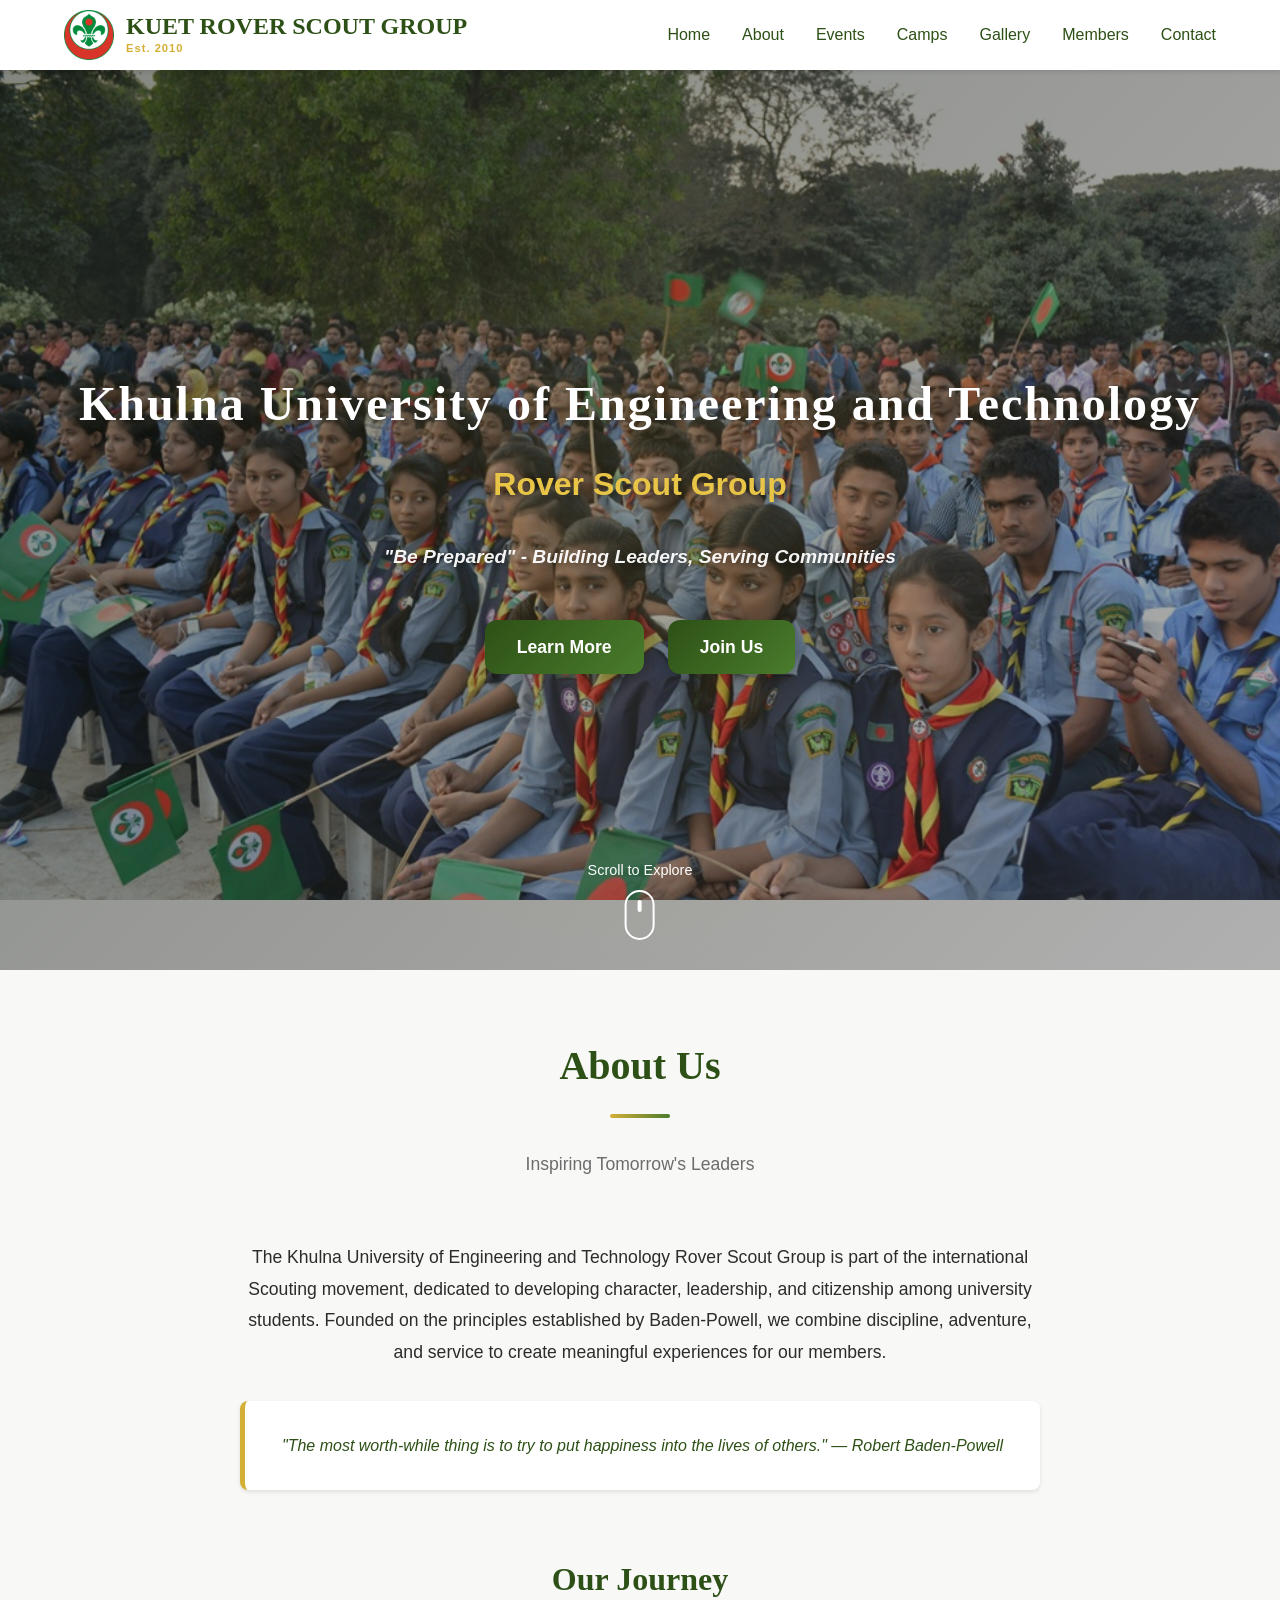
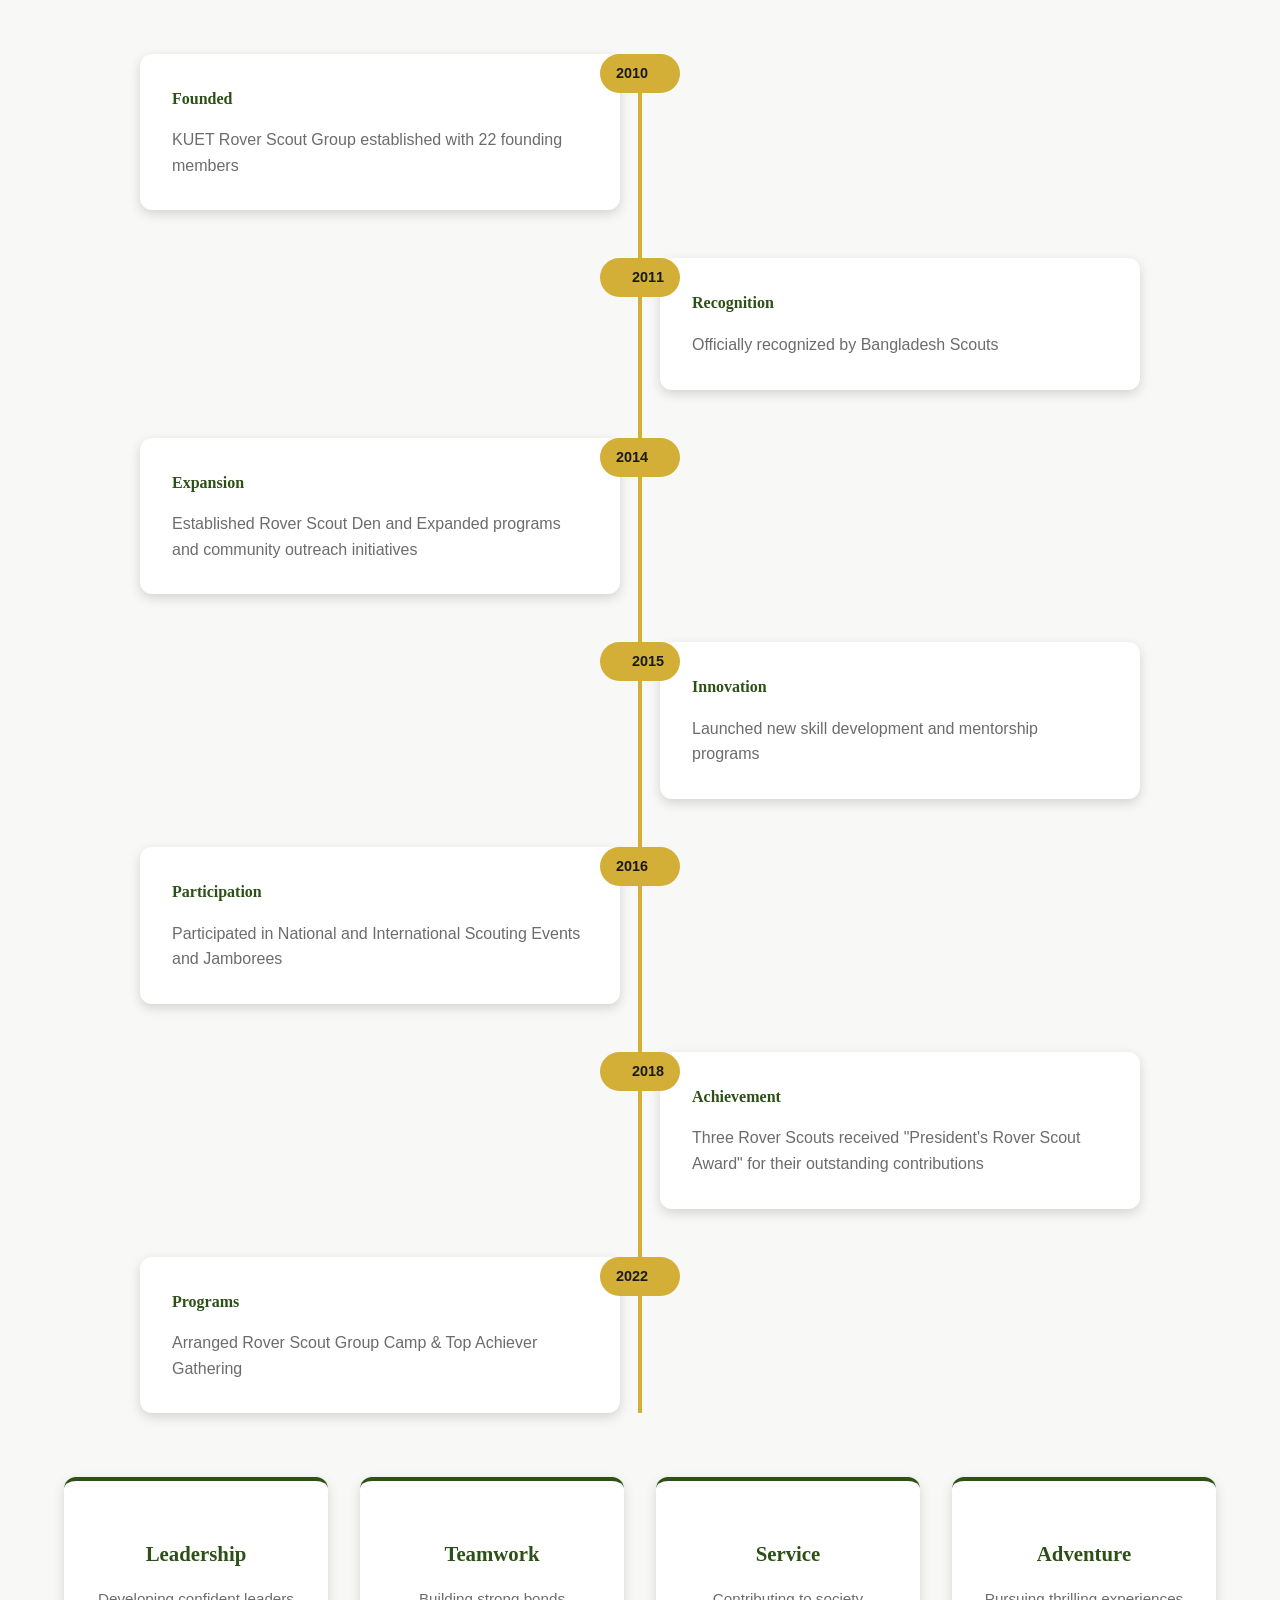
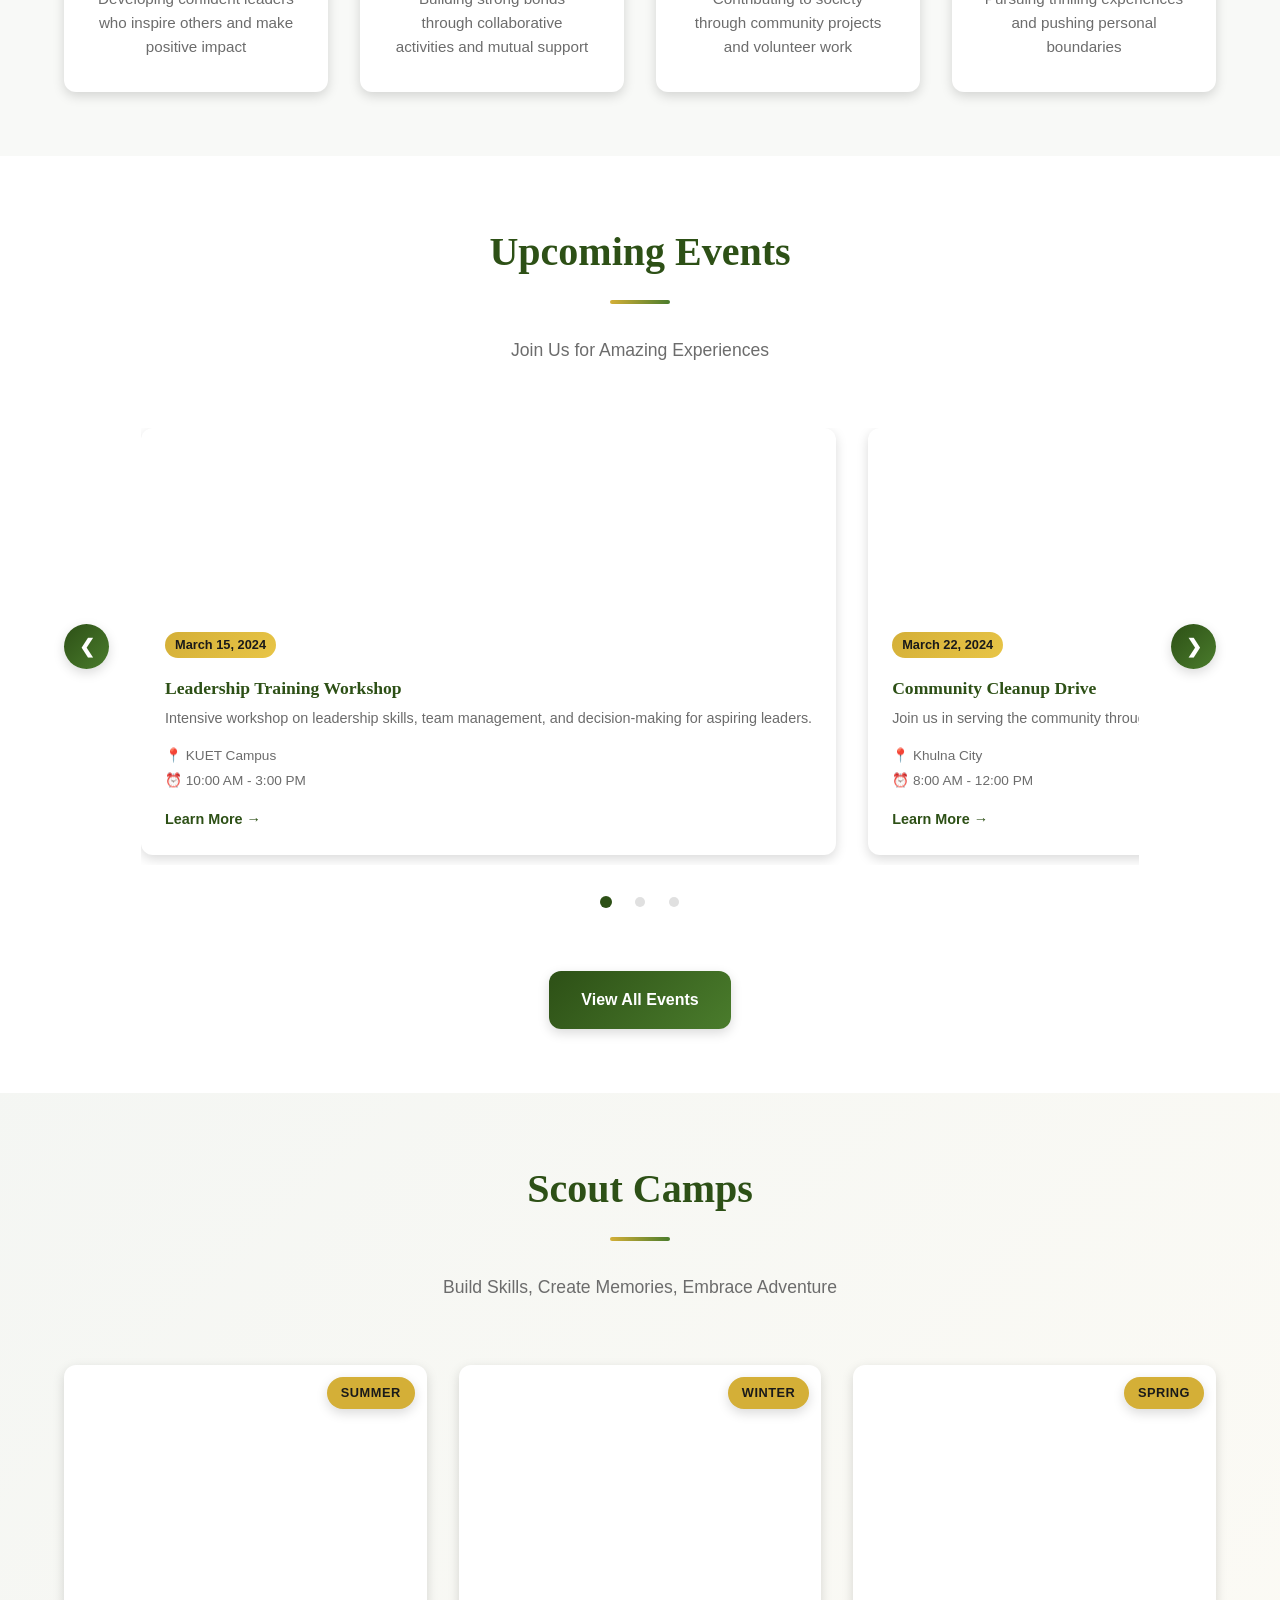
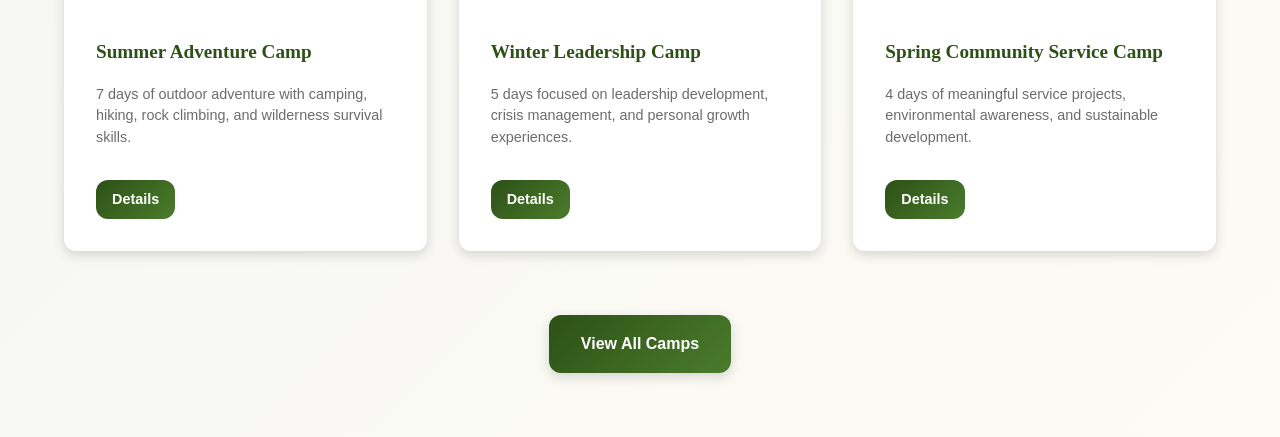
==== index.html @ 3c678eab "Camps section added" ====
<!DOCTYPE html>
<html lang="en">
<head>
    <meta charset="UTF-8">
    <meta name="viewport" content="width=device-width, initial-scale=1.0">
    <meta name="description" content="KUET Rover Scout Group - Khulna University of Engineering and Technology Scout Group. Inspiring youth through scouting values and community service.">
    <meta name="theme-color" content="#2d5016">
    <title>KUET Rover Scout Group - Be Prepared</title>
    <link rel="stylesheet" href="style.css">
</head>
<body>
    <!-- ===== NAVIGATION BAR (Sticky) ===== -->
    <nav class="navbar" id="navbar">
        <div class="nav-container">
            <div class="nav-logo">
                <img src="Bangladesh_Scouts_Logo.png" alt="Bangladesh Scouts logo" class="logo-image">
                <div class="logo-text-group">
                    <a href="#home" class="logo-text">KUET ROVER SCOUT GROUP</a>
                    <span class="logo-subtitle">Est. 2010</span>
                </div>
            </div>
            <ul class="nav-menu" id="navMenu">
                <li class="nav-item"><a href="#home" class="nav-link">Home</a></li>
                <li class="nav-item"><a href="#about" class="nav-link">About</a></li>
                <li class="nav-item"><a href="#events" class="nav-link">Events</a></li>
                <li class="nav-item"><a href="#camps" class="nav-link">Camps</a></li>
                <li class="nav-item"><a href="#gallery" class="nav-link">Gallery</a></li>
                <li class="nav-item"><a href="#members" class="nav-link">Members</a></li>
                <li class="nav-item"><a href="#contact" class="nav-link">Contact</a></li>
            </ul>
            <button class="hamburger" id="hamburger" type="button" aria-label="Toggle navigation menu" aria-controls="navMenu" aria-expanded="false">
                <span></span>
                <span></span>
                <span></span>
            </button>
        </div>
    </nav>

    <!-- ===== HERO SECTION ===== -->
    <section class="hero" id="home">
        <div class="hero-overlay"></div>
        <div class="hero-content">
            <h1 class="hero-title">Khulna University of Engineering and Technology</h1>
            <p class="hero-subtitle">Rover Scout Group</p>
            <p class="hero-tagline">"Be Prepared" - Building Leaders, Serving Communities</p>
            <div class="hero-buttons">
                <a href="#about" class="btn btn-primary">Learn More</a>
                <a href="#contact" class="btn btn-primary">Join Us</a>
            </div>
        </div>
        <div class="hero-scroll-indicator">
            <span class="scroll-text">Scroll to Explore</span>
            <div class="scroll-arrow"></div>
        </div>
    </section>

    <!-- ===== ABOUT SECTION ===== -->
    <section class="about" id="about">
        <div class="container">
            <div class="section-header">
                <h2>About Us</h2>
                <p class="section-subtitle">Inspiring Tomorrow's Leaders</p>
            </div>

            <div class="about-intro">
                <p class="about-text">
                    The Khulna University of Engineering and Technology Rover Scout Group is part of the international Scouting movement, dedicated to developing character, leadership, and citizenship among university students. Founded on the principles established by Baden-Powell, we combine discipline, adventure, and service to create meaningful experiences for our members.
                </p>
                <p class="about-quote">
                    <em>"The most worth-while thing is to try to put happiness into the lives of others." — Robert Baden-Powell</em>
                </p>
            </div>

            <!-- Timeline Section -->
            <div class="timeline">
                <h3 class="timeline-title">Our Journey</h3>
                <div class="timeline-container">
                    <div class="timeline-item">
                        <div class="timeline-date">2010</div>
                        <div class="timeline-content">
                            <h4>Founded</h4>
                            <p>KUET Rover Scout Group established with 22 founding members</p>
                        </div>
                    </div>
                    <div class="timeline-item">
                        <div class="timeline-date">2011</div>
                        <div class="timeline-content">
                            <h4>Recognition</h4>
                            <p>Officially recognized by Bangladesh Scouts</p>
                        </div>
                    </div>
                    <div class="timeline-item">
                        <div class="timeline-date">2014</div>
                        <div class="timeline-content">
                            <h4>Expansion</h4>
                            <p>Established Rover Scout Den and Expanded programs and community outreach initiatives</p>
                        </div>
                    </div>
                    <div class="timeline-item">
                        <div class="timeline-date">2015</div>
                        <div class="timeline-content">
                            <h4>Innovation</h4>
                            <p>Launched new skill development and mentorship programs</p>
                        </div>
                    </div>
                    <div class="timeline-item">
                        <div class="timeline-date">2016</div>
                        <div class="timeline-content">
                            <h4>Participation</h4>
                            <p>Participated in National and International Scouting Events and Jamborees</p>
                        </div>
                    </div>
                    <div class="timeline-item">
                        <div class="timeline-date">2018</div>
                        <div class="timeline-content">
                            <h4>Achievement</h4>
                            <p>Three Rover Scouts received "President's Rover Scout Award" for their outstanding contributions</p>
                        </div>
                    </div>
                    <div class="timeline-item">
                        <div class="timeline-date">2022</div>
                        <div class="timeline-content">
                            <h4>Programs</h4>
                            <p>Arranged Rover Scout Group Camp & Top Achiever Gathering</p>
                        </div>
                    </div>
                </div>
            </div>

            <!-- Values Section -->
            <div class="values-grid">
                <div class="value-card">
                    <div class="value-icon"></div>
                    <h4>Leadership</h4>
                    <p>Developing confident leaders who inspire others and make positive impact</p>
                </div>
                <div class="value-card">
                    <div class="value-icon"></div>
                    <h4>Teamwork</h4>
                    <p>Building strong bonds through collaborative activities and mutual support</p>
                </div>
                <div class="value-card">
                    <div class="value-icon"></div>
                    <h4>Service</h4>
                    <p>Contributing to society through community projects and volunteer work</p>
                </div>
                <div class="value-card">
                    <div class="value-icon"></div>
                    <h4>Adventure</h4>
                    <p>Pursuing thrilling experiences and pushing personal boundaries</p>
                </div>
            </div>
        </div>
    </section>

    <!-- ===== EVENTS SECTION ===== -->
    <section class="events" id="events">
        <div class="container">
            <div class="section-header">
                <h2>Upcoming Events</h2>
                <p class="section-subtitle">Join Us for Amazing Experiences</p>
            </div>

            <div class="carousel-container">
                <button class="carousel-btn carousel-prev" id="eventPrev" type="button" aria-label="Previous event">❮</button>
                
                <div class="events-grid" id="eventsCarousel">
                    <!-- Event Card 1 -->
                    <article class="event-card">
                        <div class="event-image" style="background-image: url('Event 1.jpg');"></div>
                        <div class="event-content">
                            <span class="event-date">March 15, 2024</span>
                            <h3>Leadership Training Workshop</h3>
                            <p>Intensive workshop on leadership skills, team management, and decision-making for aspiring leaders.</p>
                            <div class="event-meta">
                                <span class="event-location">📍 KUET Campus</span>
                                <span class="event-time">⏰ 10:00 AM - 3:00 PM</span>
                            </div>
                            <a href="#" class="event-link">Learn More →</a>
                        </div>
                    </article>

                    <!-- Event Card 2 -->
                    <article class="event-card">
                        <div class="event-image" style="background-image: url('Event 2.jpg');"></div>
                        <div class="event-content">
                            <span class="event-date">March 22, 2024</span>
                            <h3>Community Cleanup Drive</h3>
                            <p>Join us in serving the community through environmental cleanliness and social awareness programs.</p>
                            <div class="event-meta">
                                <span class="event-location">📍 Khulna City</span>
                                <span class="event-time">⏰ 8:00 AM - 12:00 PM</span>
                            </div>
                            <a href="#" class="event-link">Learn More →</a>
                        </div>
                    </article>

                    <!-- Event Card 3 -->
                    <article class="event-card">
                        <div class="event-image" style="background-image: url('Event demo image.png');"></div>
                        <div class="event-content">
                            <span class="event-date">April 5, 2024</span>
                            <h3>Skill Development Seminar</h3>
                            <p>Learn essential survival skills, first aid, and outdoor techniques with expert instructors.</p>
                            <div class="event-meta">
                                <span class="event-location">📍 KUET Campus</span>
                                <span class="event-time">⏰ 2:00 PM - 5:00 PM</span>
                            </div>
                            <a href="#" class="event-link">Learn More →</a>
                        </div>
                    </article>

                </div>
                
                <button class="carousel-btn carousel-next" id="eventNext" type="button" aria-label="Next event">❯</button>
            </div>
            
            <!-- Carousel Indicators -->
            <div class="carousel-indicators" id="eventIndicators">
                <span class="indicator active" data-slide="0"></span>
                <span class="indicator" data-slide="1"></span>
                <span class="indicator" data-slide="2"></span>
            </div>

            <div class="section-cta">
                <a href="#contact" class="btn btn-primary">View All Events</a>
            </div>
        </div>
    </section>

    <!-- ===== CAMPS SECTION ===== -->
    <section class="camps" id="camps">
        <div class="container">
            <div class="section-header">
                <h2>Scout Camps</h2>
                <p class="section-subtitle">Build Skills, Create Memories, Embrace Adventure</p>
            </div>

            <div class="camps-grid">
                <!-- Camp Card 1 -->
                <div class="camp-card">
                    <div class="camp-image" style="background-image: url('Camp 1.jpg');"></div>
                    <div class="camp-badge">Summer</div>
                    <div class="camp-content">
                        <h3>Summer Adventure Camp</h3>
                        <p>7 days of outdoor adventure with camping, hiking, rock climbing, and wilderness survival skills.</p>
                        <a href="#contact" class="btn btn-small">Details</a>
                    </div>
                </div>

                <!-- Camp Card 2 -->
                <div class="camp-card">
                    <div class="camp-image" style="background-image: url('Camp 2.jpg');"></div>
                    <div class="camp-badge">Winter</div>
                    <div class="camp-content">
                        <h3>Winter Leadership Camp</h3>
                        <p>5 days focused on leadership development, crisis management, and personal growth experiences.</p>
                        <a href="#contact" class="btn btn-small">Details</a>
                    </div>
                </div>

                <!-- Camp Card 3 -->
                <div class="camp-card">
                    <div class="camp-image" style="background-image: url('Camp 3.jpg');"></div>
                    <div class="camp-badge">Spring</div>
                    <div class="camp-content">
                        <h3>Spring Community Service Camp</h3>
                        <p>4 days of meaningful service projects, environmental awareness, and sustainable development.</p>
                        <a href="#contact" class="btn btn-small">Details</a>
                    </div>
                </div>
            </div>

            <div class="section-cta">
                <a href="#contact" class="btn btn-primary">View All Camps</a>
            </div>
        </div>
    </section>

</body>
</html>
---- style.css ----
/* ===== CSS VARIABLES & ROOT STYLES ===== */
:root {
    /* Scout-inspired Color Palette */
    --primary-color: #2d5016;
    --primary-dark: #1a2f0c;
    --primary-light: #4a7c2c;
    --accent-color: #d4af37;
    --accent-light: #e8c547;
    --dark-bg: #1a1a1a;
    --light-bg: #f8f9f7;
    --white: #ffffff;
    --text-dark: #2c2c2c;
    --text-light: #6c6c6c;
    --border-color: #e0e0e0;
    --success-color: #4caf50;
    --warning-color: #ff9800;
    --error-color: #f44336;

    /* Typography */
    --font-primary: 'Segoe UI', Tahoma, Geneva, Verdana, sans-serif;
    --font-heading: 'Georgia', 'Times New Roman', serif;
    --font-size-base: 16px;
    --line-height: 1.6;

    /* Spacing */
    --spacing-xs: 0.5rem;
    --spacing-sm: 1rem;
    --spacing-md: 1.5rem;
    --spacing-lg: 2rem;
    --spacing-xl: 3rem;
    --spacing-2xl: 4rem;

    /* Shadows */
    --shadow-sm: 0 2px 4px rgba(0, 0, 0, 0.1);
    --shadow-md: 0 4px 12px rgba(0, 0, 0, 0.15);
    --shadow-lg: 0 8px 24px rgba(0, 0, 0, 0.2);
    --shadow-xl: 0 12px 40px rgba(0, 0, 0, 0.25);

    /* Border Radius */
    --radius-sm: 4px;
    --radius-md: 8px;
    --radius-lg: 12px;
    --radius-xl: 16px;

    /* Transitions */
    --transition-fast: 0.15s ease;
    --transition-base: 0.3s ease;
    --transition-slow: 0.5s ease;
}

/* ===== GLOBAL STYLES ===== */
* {
    margin: 0;
    padding: 0;
    box-sizing: border-box;
}

html {
    scroll-behavior: smooth;
    scroll-padding-top: 90px;
}

body {
    font-family: var(--font-primary);
    font-size: var(--font-size-base);
    line-height: var(--line-height);
    color: var(--text-dark);
    background-color: var(--white);
    overflow-x: hidden;
}

/* ===== CONTAINER & UTILITIES ===== */
.container {
    max-width: 1200px;
    margin: 0 auto;
    padding: 0 var(--spacing-md);
}

section[id] {
    scroll-margin-top: 90px;
}

.section-header {
    text-align: center;
    margin-bottom: var(--spacing-2xl);
}

.section-header h2 {
    font-family: var(--font-heading);
    font-size: 2.5rem;
    color: var(--primary-color);
    margin-bottom: var(--spacing-sm);
    position: relative;
    display: inline-block;
}

.section-header h2::after {
    content: '';
    display: block;
    width: 60px;
    height: 4px;
    background: linear-gradient(90deg, var(--accent-color), var(--primary-light));
    margin: var(--spacing-sm) auto 0;
    border-radius: 2px;
}

.section-subtitle {
    font-size: 1.1rem;
    color: var(--text-light);
    margin-top: var(--spacing-sm);
}

/* ===== BUTTONS ===== */
.btn {
    display: inline-block;
    padding: var(--spacing-sm) var(--spacing-lg);
    font-size: 1rem;
    font-weight: 600;
    border: none;
    border-radius: var(--radius-lg);
    cursor: pointer;
    transition: all var(--transition-base);
    text-decoration: none;
    text-align: center;
    white-space: nowrap;
    user-select: none;
}

.btn-primary {
    background: linear-gradient(135deg, var(--primary-color), var(--primary-light));
    color: var(--white);
    box-shadow: var(--shadow-md);
}

.btn-primary:hover {
    background: linear-gradient(135deg, var(--primary-dark), var(--primary-color));
    transform: translateY(-2px);
    box-shadow: var(--shadow-lg);
}

.btn-primary:active {
    transform: translateY(0);
}

.btn-secondary {
    border: 2px solid var(--primary-color);
    color: var(--primary-color);
    background: transparent;
}

.btn-secondary:hover {
    background: var(--primary-color);
    color: var(--white);
    transform: translateY(-2px);
}

.btn-small {
    padding: 0.5rem 1rem;
    font-size: 0.9rem;
}

.btn-block {
    width: 100%;
    display: block;
}

.section-cta {
    text-align: center;
    margin-top: var(--spacing-2xl);
}

/* ===== NAVIGATION BAR ===== */
.navbar {
    position: sticky;
    top: 0;
    width: 100%;
    background: var(--white);
    box-shadow: var(--shadow-sm);
    z-index: 100;
    transition: all var(--transition-base);
}

.navbar.scrolled {
    background: linear-gradient(135deg, var(--primary-color), var(--primary-light));
    box-shadow: var(--shadow-lg);
}

.navbar.scrolled .nav-logo .logo-text {
    color: var(--white);
}

.navbar.scrolled .nav-logo .logo-subtitle {
    color: var(--accent-color);
}

.navbar.scrolled .nav-link {
    color: var(--white);
}

.navbar.scrolled .nav-link:hover,
.navbar.scrolled .nav-link.active {
    color: var(--accent-color);
}

.nav-container {
    max-width: 1200px;
    margin: 0 auto;
    padding: 0 var(--spacing-md);
    display: flex;
    justify-content: space-between;
    align-items: center;
    height: 70px;
    position: relative;
}

.nav-logo {
    display: flex;
    flex-direction: row;
    align-items: center;
    gap: 12px;
    text-decoration: none;
    font-weight: 700;
    cursor: pointer;
}

.logo-image {
    height: 50px;
    width: auto;
    object-fit: contain;
    transition: transform var(--transition-base);
}

.nav-logo:hover .logo-image {
    transform: scale(1.05);
}

.logo-text-group {
    display: flex;
    flex-direction: column;
}

.logo-text {
    font-family: var(--font-heading);
    font-size: 1.5rem;
    color: var(--primary-color);
    transition: color var(--transition-base);
    text-decoration: none;
    line-height: 1.2;
}

.logo-subtitle {
    font-size: 0.7rem;
    color: var(--accent-color);
    letter-spacing: 1px;
    transition: color var(--transition-base);
}

.nav-menu {
    display: flex;
    list-style: none;
    gap: var(--spacing-lg);
}

.nav-link {
    color: var(--primary-color);
    text-decoration: none;
    font-weight: 500;
    transition: all var(--transition-base);
    position: relative;
}

.nav-link::after {
    content: '';
    position: absolute;
    bottom: -5px;
    left: 0;
    width: 0;
    height: 3px;
    background: linear-gradient(90deg, var(--accent-color), var(--primary-light));
    transition: width var(--transition-base);
}

.nav-link:hover::after,
.nav-link.active::after {
    width: 100%;
}

.hamburger {
    display: none;
    flex-direction: column;
    cursor: pointer;
    background: transparent;
    border: none;
    padding: 0;
}

.hamburger span {
    width: 25px;
    height: 3px;
    background: var(--primary-color);
    margin: 4px 0;
    border-radius: 2px;
    transition: all var(--transition-base);
}

/* ===== HERO SECTION ===== */
.hero {
    position: relative;
    width: 100%;
    height: 100vh;
    display: flex;
    align-items: center;
    justify-content: center;
    overflow: hidden;
    background-image: url('Hero_Section_Background.jpg');
    background-size: cover;
    background-position: center;
    background-attachment: fixed;
    background-repeat: no-repeat;
}

.hero::before {
    content: '';
    position: absolute;
    top: 0;
    left: 0;
    width: 100%;
    height: 100%;
    background: linear-gradient(135deg, rgba(9, 15, 4, 0.5), rgba(59, 58, 58, 0.4));
    pointer-events: none;
    z-index: 1;
}

.hero-overlay {
    position: absolute;
    top: 0;
    left: 0;
    width: 100%;
    height: 100%;
    background: radial-gradient(circle at 50% 50%, rgba(212, 175, 55, 0.1) 0%, transparent 60%);
    z-index: 1;
}

.hero-content {
    position: relative;
    z-index: 2;
    text-align: center;
    color: var(--white);
    animation: fadeInUp 1s ease;
}

@keyframes fadeInUp {
    from {
        opacity: 0;
        transform: translateY(30px);
    }
    to {
        opacity: 1;
        transform: translateY(0);
    }
}

.hero-title {
    font-family: var(--font-heading);
    font-size: 3rem;
    font-weight: 700;
    margin-bottom: var(--spacing-sm);
    text-shadow: 3px 3px 12px rgba(0, 0, 0, 0.5), 0 0 20px rgba(212, 175, 55, 0.2);
    letter-spacing: 2px;
    color: var(--white);
}

.hero-subtitle {
    font-size: 2rem;
    margin-bottom: var(--spacing-lg);
    color:var(--accent-light);
    text-shadow: 2px 2px 8px rgba(0, 0, 0, 0.4);
    font-weight: 650;
}

.hero-tagline {
    font-size: 1.2rem;
    margin-bottom: var(--spacing-xl);
    font-weight: 600;
    opacity: 0.95;
    font-style: italic;
    text-shadow: 2px 2px 6px rgba(0, 0, 0, 0.4);
    color: var(--white);
}

.hero-buttons {
    display: flex;
    gap: var(--spacing-md);
    justify-content: center;
    flex-wrap: wrap;
}

.hero-buttons .btn {
    padding: 0.8rem 2rem;
    font-size: 1.1rem;
}

.hero-scroll-indicator {
    position: absolute;
    bottom: 30px;
    left: 50%;
    transform: translateX(-50%);
    text-align: center;
    z-index: 2;
}

.scroll-text {
    display: block;
    color: var(--white);
    font-size: 0.9rem;
    margin-bottom: 8px;
}

.scroll-arrow {
    width: 30px;
    height: 50px;
    border: 2px solid var(--white);
    border-radius: 15px;
    position: relative;
    margin: 0 auto;
}

.scroll-arrow::after {
    content: '';
    position: absolute;
    top: 8px;
    left: 50%;
    transform: translateX(-50%);
    width: 4px;
    height: 12px;
    background: var(--white);
    border-radius: 2px;
    animation: scrollBounce 1.5s infinite;
}

@keyframes scrollBounce {
    0%, 100% { transform: translateX(-50%) translateY(0); }
    50% { transform: translateX(-50%) translateY(10px); }
}

/* ===== ABOUT SECTION ===== */
.about {
    padding: var(--spacing-2xl) 0;
    background: var(--light-bg);
}

.about-intro {
    max-width: 800px;
    margin: 0 auto var(--spacing-2xl);
    text-align: center;
}

.about-text {
    font-size: 1.1rem;
    color: var(--text-dark);
    margin-bottom: var(--spacing-lg);
    line-height: 1.8;
}

.about-quote {
    background: white;
    padding: var(--spacing-lg);
    border-left: 5px solid var(--accent-color);
    border-radius: var(--radius-md);
    font-style: italic;
    color: var(--primary-color);
    box-shadow: var(--shadow-sm);
}

/* ===== TIMELINE ===== */
.timeline {
    margin: var(--spacing-2xl) 0;
}

.timeline-title {
    text-align: center;
    font-family: var(--font-heading);
    font-size: 2rem;
    color: var(--primary-color);
    margin-bottom: var(--spacing-xl);
}

.timeline-container {
    position: relative;
    max-width: 1000px;
    margin: 0 auto;
}

.timeline-container::before {
    content: '';
    position: absolute;
    left: 50%;
    transform: translateX(-50%);
    width: 4px;
    height: 100%;
    background: var(--accent-color);
}

.timeline-item {
    margin-bottom: var(--spacing-xl);
    position: relative;
}

.timeline-item:nth-child(odd) {
    padding-right: 52%;
}

.timeline-item:nth-child(even) {
    padding-left: 52%;
}

.timeline-item:nth-child(odd) .timeline-date {
    text-align: right;
    padding-right: var(--spacing-lg);
}

.timeline-item:nth-child(even) .timeline-date {
    text-align: left;
    padding-left: var(--spacing-lg);
}

.timeline-date {
    position: absolute;
    left: 50%;
    transform: translateX(-50%);
    background: var(--accent-color);
    color: var(--dark-bg);
    padding: 8px 16px;
    border-radius: 20px;
    font-weight: 700;
    z-index: 2;
    font-size: 0.9rem;
    width: auto;
    white-space: nowrap;
}

.timeline-content {
    background: white;
    padding: var(--spacing-lg);
    border-radius: var(--radius-lg);
    box-shadow: var(--shadow-md);
}

.timeline-content h4 {
    color: var(--primary-color);
    margin-bottom: var(--spacing-sm);
    font-family: var(--font-heading);
}

.timeline-content p {
    color: var(--text-light);
}

/* ===== VALUES GRID ===== */
.values-grid {
    display: grid;
    grid-template-columns: repeat(auto-fit, minmax(250px, 1fr));
    gap: var(--spacing-lg);
    margin-top: var(--spacing-xl);
}

.value-card {
    background: white;
    padding: var(--spacing-lg);
    border-radius: var(--radius-lg);
    text-align: center;
    box-shadow: var(--shadow-md);
    transition: all var(--transition-base);
    border-top: 4px solid var(--primary-color);
}

.value-card:hover {
    transform: translateY(-8px);
    box-shadow: var(--shadow-lg);
    border-top-color: var(--accent-color);
}

.value-icon {
    font-size: 3rem;
    margin-bottom: var(--spacing-md);
}

.value-card h4 {
    color: var(--primary-color);
    margin-bottom: var(--spacing-sm);
    font-family: var(--font-heading);
    font-size: 1.3rem;
}

.value-card p {
    color: var(--text-light);
    font-size: 0.95rem;
}

/* ===== EVENTS SECTION ===== */
.events {
    padding: var(--spacing-2xl) 0;
    background: var(--white);
}

/* ===== CAROUSEL CONTAINER ===== */
.carousel-container {
    display: flex;
    align-items: center;
    gap: var(--spacing-lg);
    margin-bottom: var(--spacing-lg);
    position: relative;
}

.carousel-btn {
    display: flex;
    align-items: center;
    justify-content: center;
    width: 45px;
    height: 45px;
    background: linear-gradient(135deg, var(--primary-color), var(--primary-light));
    color: white;
    border: none;
    border-radius: 50%;
    cursor: pointer;
    font-size: 1.2rem;
    font-weight: bold;
    transition: all var(--transition-base);
    box-shadow: var(--shadow-md);
    flex-shrink: 0;
    z-index: 10;
}

.carousel-btn:hover {
    background: linear-gradient(135deg, var(--primary-dark), var(--primary-color));
    transform: scale(1.1);
    box-shadow: var(--shadow-lg);
}

.carousel-btn:active {
    transform: scale(0.95);
}

.carousel-prev {
    order: 1;
}

.carousel-next {
    order: 3;
}

.events-grid {
    display: flex;
    flex-direction: row;
    gap: var(--spacing-lg);
    margin-bottom: 0;
    order: 2;
    flex: 1;
    overflow-x: auto;
    overflow-y: hidden;
    scroll-behavior: smooth;
    padding-bottom: 10px;
    scroll-snap-type: x mandatory;
    scrollbar-width: none;
}

.events-grid::-webkit-scrollbar {
    display: none;
}

.event-card {
    background: white;
    border-radius: var(--radius-lg);
    overflow: hidden;
    box-shadow: var(--shadow-md);
    transition: all var(--transition-base);
    display: flex;
    flex-direction: column;
    height: 100%;
    min-width: 350px;
    flex-shrink: 0;
    scroll-snap-align: start;
}

.event-card:hover {
    transform: translateY(-8px);
    box-shadow: var(--shadow-lg);
}

.event-image {
    width: 100%;
    height: 180px;
    background-size: cover;
    background-position: center;
    transition: transform var(--transition-slow);
    flex-shrink: 0;
}

.event-card:hover .event-image {
    transform: scale(1.05);
}

.event-content {
    padding: var(--spacing-md);
    flex-grow: 1;
    display: flex;
    flex-direction: column;
}

.event-date {
    display: inline-block;
    background: linear-gradient(135deg, var(--accent-color), var(--accent-light));
    color: var(--dark-bg);
    padding: 3px 10px;
    border-radius: 20px;
    font-size: 0.8rem;
    font-weight: 600;
    margin-bottom: var(--spacing-sm);
    width: fit-content;
}

.event-content h3 {
    color: var(--primary-color);
    margin-bottom: 6px;
    font-family: var(--font-heading);
    font-size: 1.1rem;
}

.event-content p {
    color: var(--text-light);
    margin-bottom: var(--spacing-sm);
    flex-grow: 1;
    font-size: 0.9rem;
    line-height: 1.4;
}

.event-meta {
    display: flex;
    flex-direction: column;
    gap: 4px;
    font-size: 0.85rem;
    color: var(--text-light);
    margin-bottom: var(--spacing-sm);
}

.event-link {
    color: var(--primary-color);
    text-decoration: none;
    font-weight: 600;
    transition: all var(--transition-base);
    font-size: 0.9rem;
}

.event-link:hover {
    color: var(--accent-color);
}

/* ===== CAROUSEL INDICATORS ===== */
.carousel-indicators {
    display: flex;
    justify-content: center;
    gap: var(--spacing-md);
    margin-top: var(--spacing-lg);
}

.indicator {
    width: 10px;
    height: 10px;
    background: var(--border-color);
    border-radius: 50%;
    cursor: pointer;
    transition: all var(--transition-base);
}

.indicator.active {
    background: var(--primary-color);
    transform: scale(1.2);
}

/* ===== CAMPS SECTION ===== */
.camps {
    padding: var(--spacing-2xl) 0;
    background: linear-gradient(135deg, rgba(45, 80, 22, 0.05), rgba(212, 175, 55, 0.05));
}

.camps-grid {
    display: grid;
    grid-template-columns: repeat(auto-fit, minmax(320px, 1fr));
    gap: var(--spacing-lg);
}

.camp-card {
    background: white;
    border-radius: var(--radius-lg);
    overflow: hidden;
    box-shadow: var(--shadow-md);
    transition: all var(--transition-base);
    position: relative;
    display: flex;
    flex-direction: column;
    height: 100%;
}

.camp-card:hover {
    transform: translateY(-10px);
    box-shadow: var(--shadow-xl);
}

.camp-badge {
    position: absolute;
    top: 12px;
    right: 12px;
    background: var(--accent-color);
    color: var(--dark-bg);
    padding: 6px 14px;
    border-radius: 20px;
    font-weight: 600;
    font-size: 0.8rem;
    z-index: 3;
    text-transform: uppercase;
    letter-spacing: 0.5px;
    box-shadow: var(--shadow-md);
}

.camp-image {
    width: 100%;
    height: 240px;
    background-size: cover;
    background-position: center;
    transition: transform var(--transition-slow);
    flex-shrink: 0;
}

.camp-card:hover .camp-image {
    transform: scale(1.08);
}

.camp-content {
    padding: var(--spacing-lg);
    flex-grow: 1;
    display: flex;
    flex-direction: column;
}

.camp-content h3 {
    color: var(--primary-color);
    margin-bottom: var(--spacing-sm);
    font-family: var(--font-heading);
    font-size: 1.2rem;
}

.camp-content p {
    color: var(--text-light);
    margin-bottom: var(--spacing-lg);
    font-size: 0.9rem;
    line-height: 1.5;
    flex-grow: 1;
}

.camp-content .btn {
    align-self: flex-start;
    background: linear-gradient(135deg, var(--primary-color), var(--primary-light));
    color: white;
}

.camp-content .btn:hover {
    background: linear-gradient(135deg, var(--primary-dark), var(--primary-color));
}
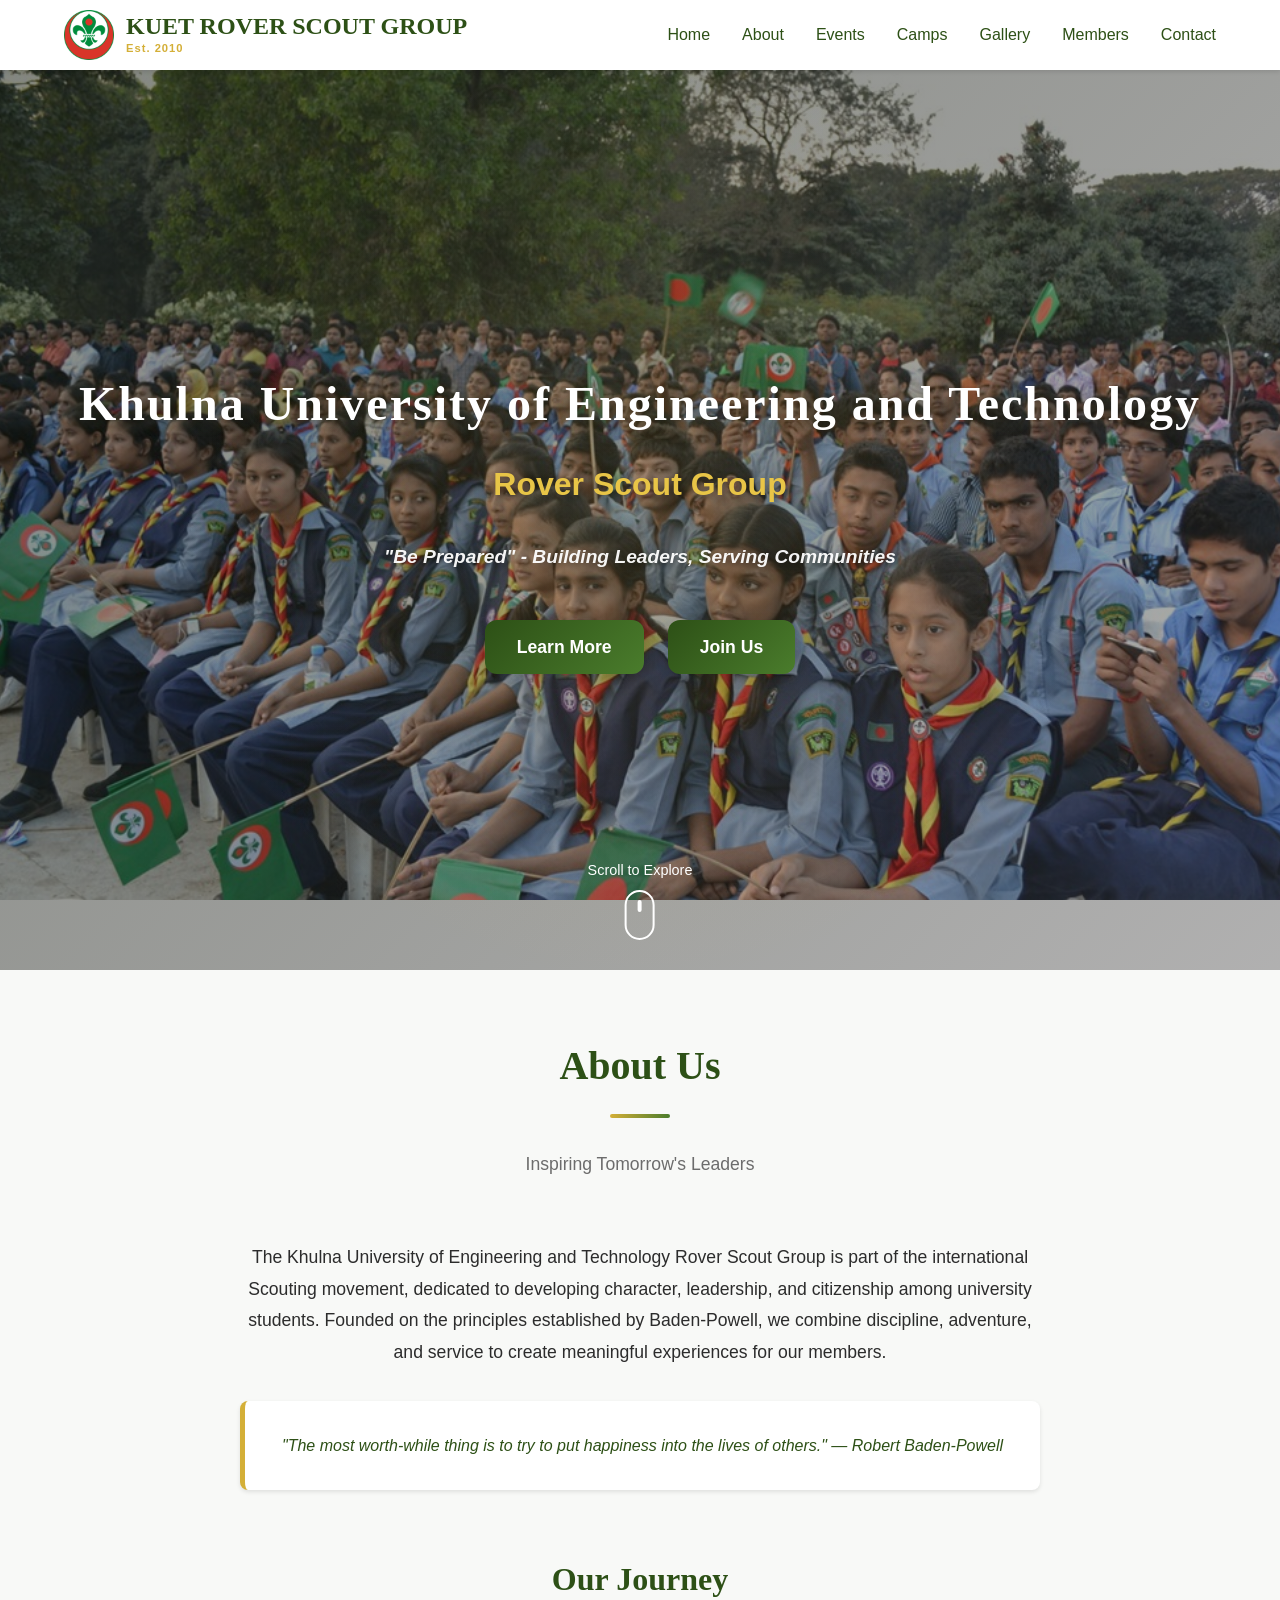
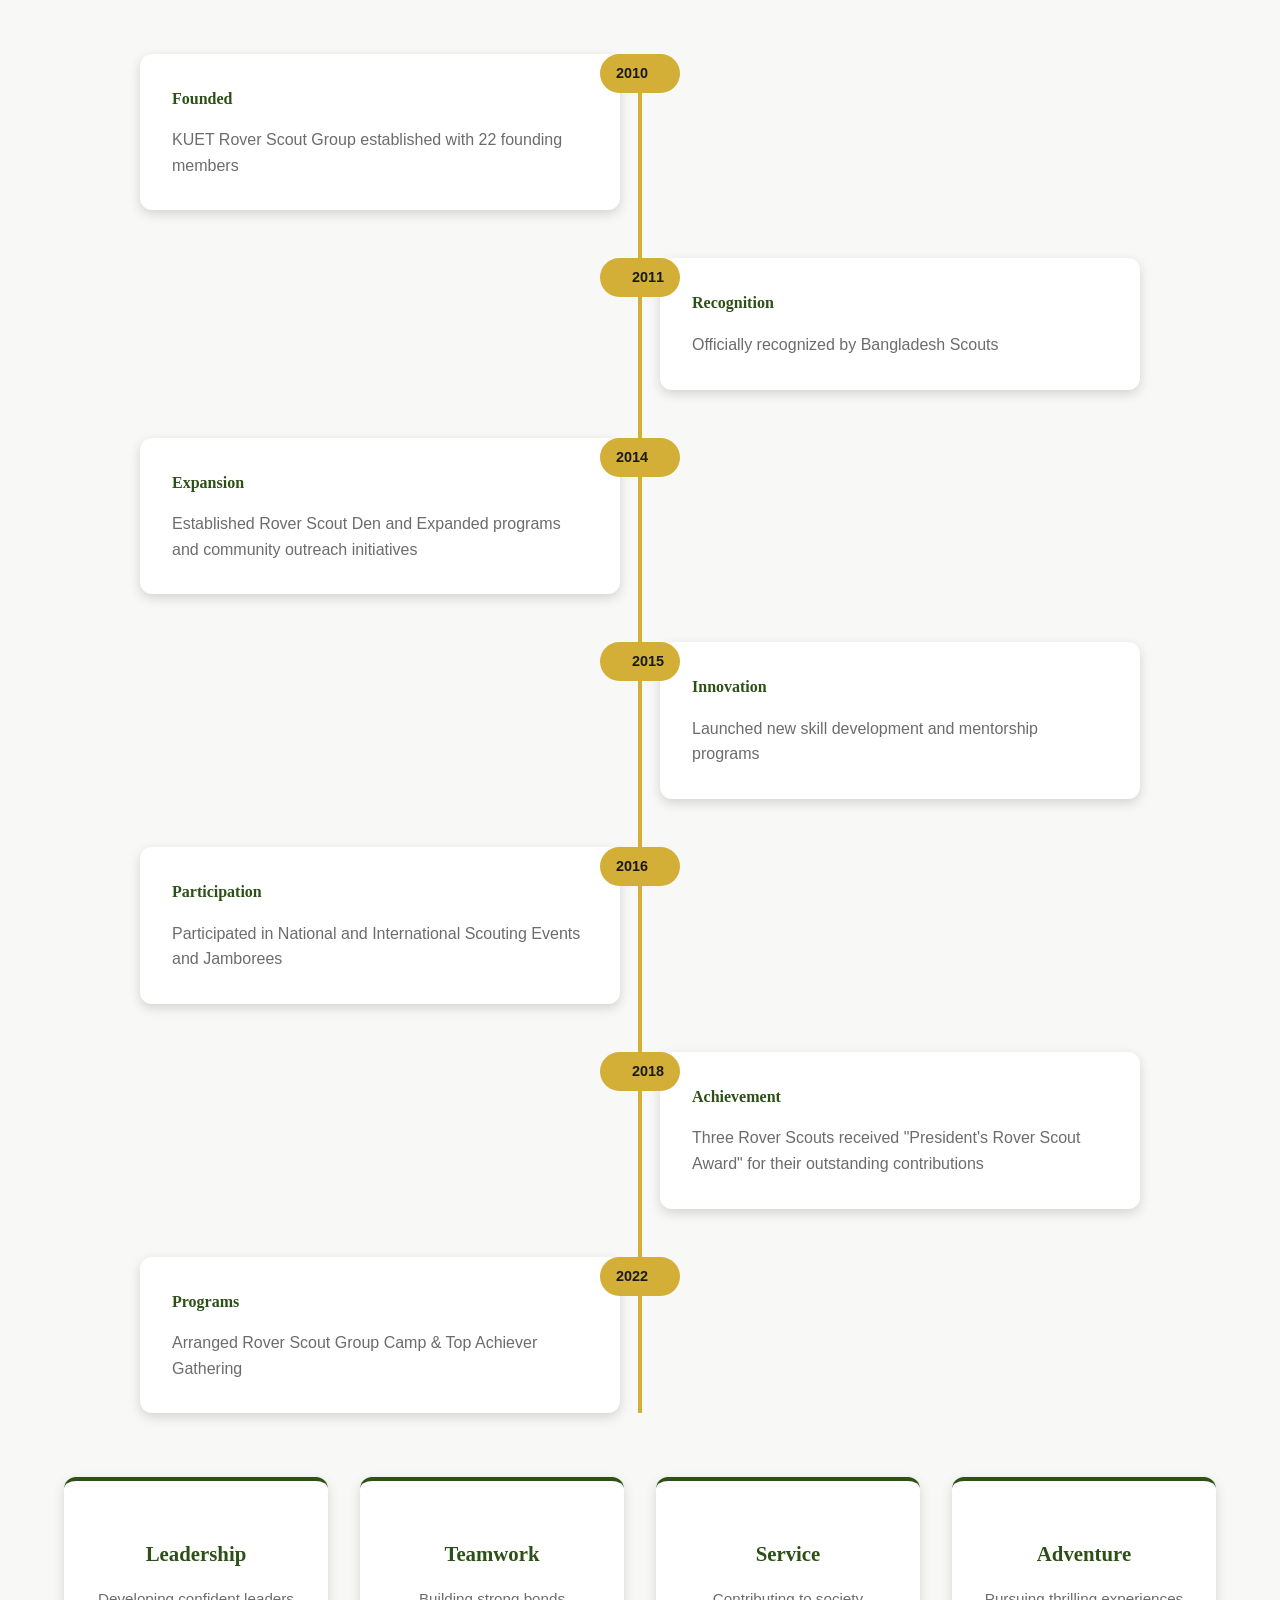
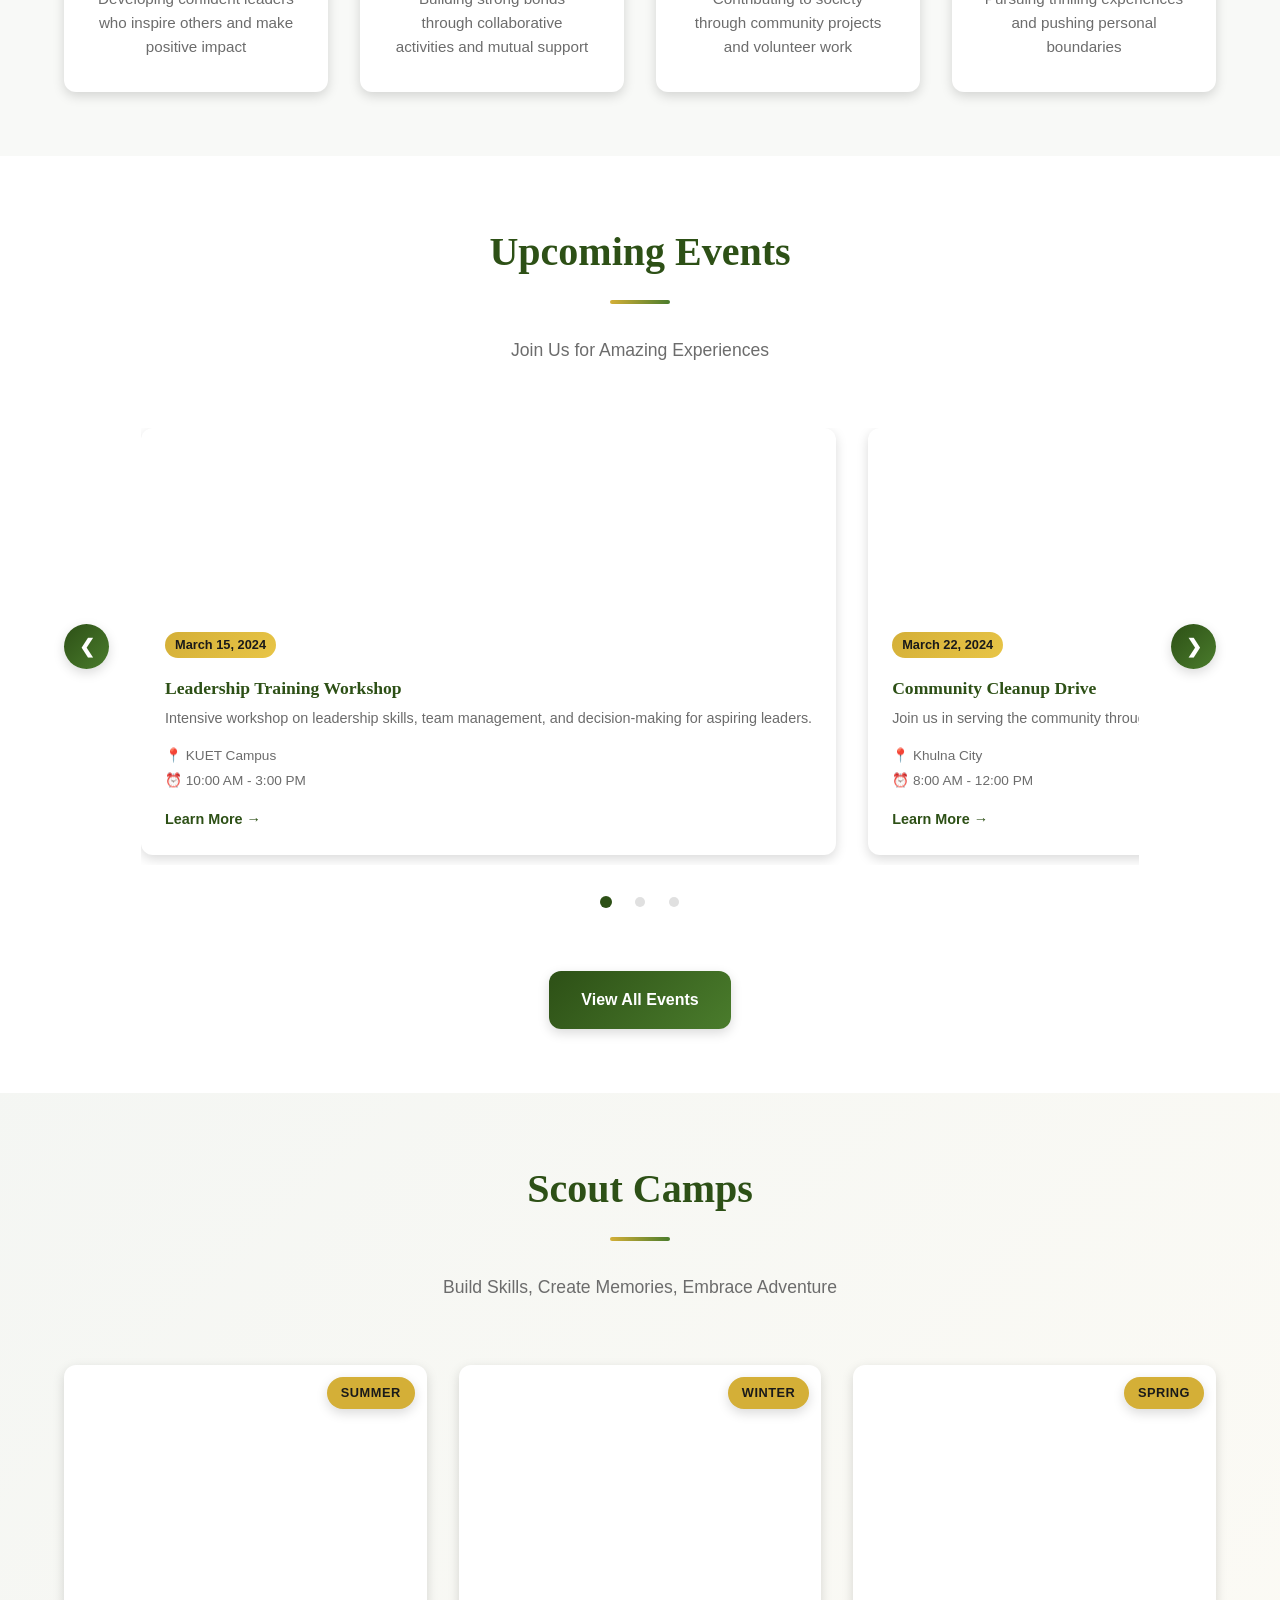
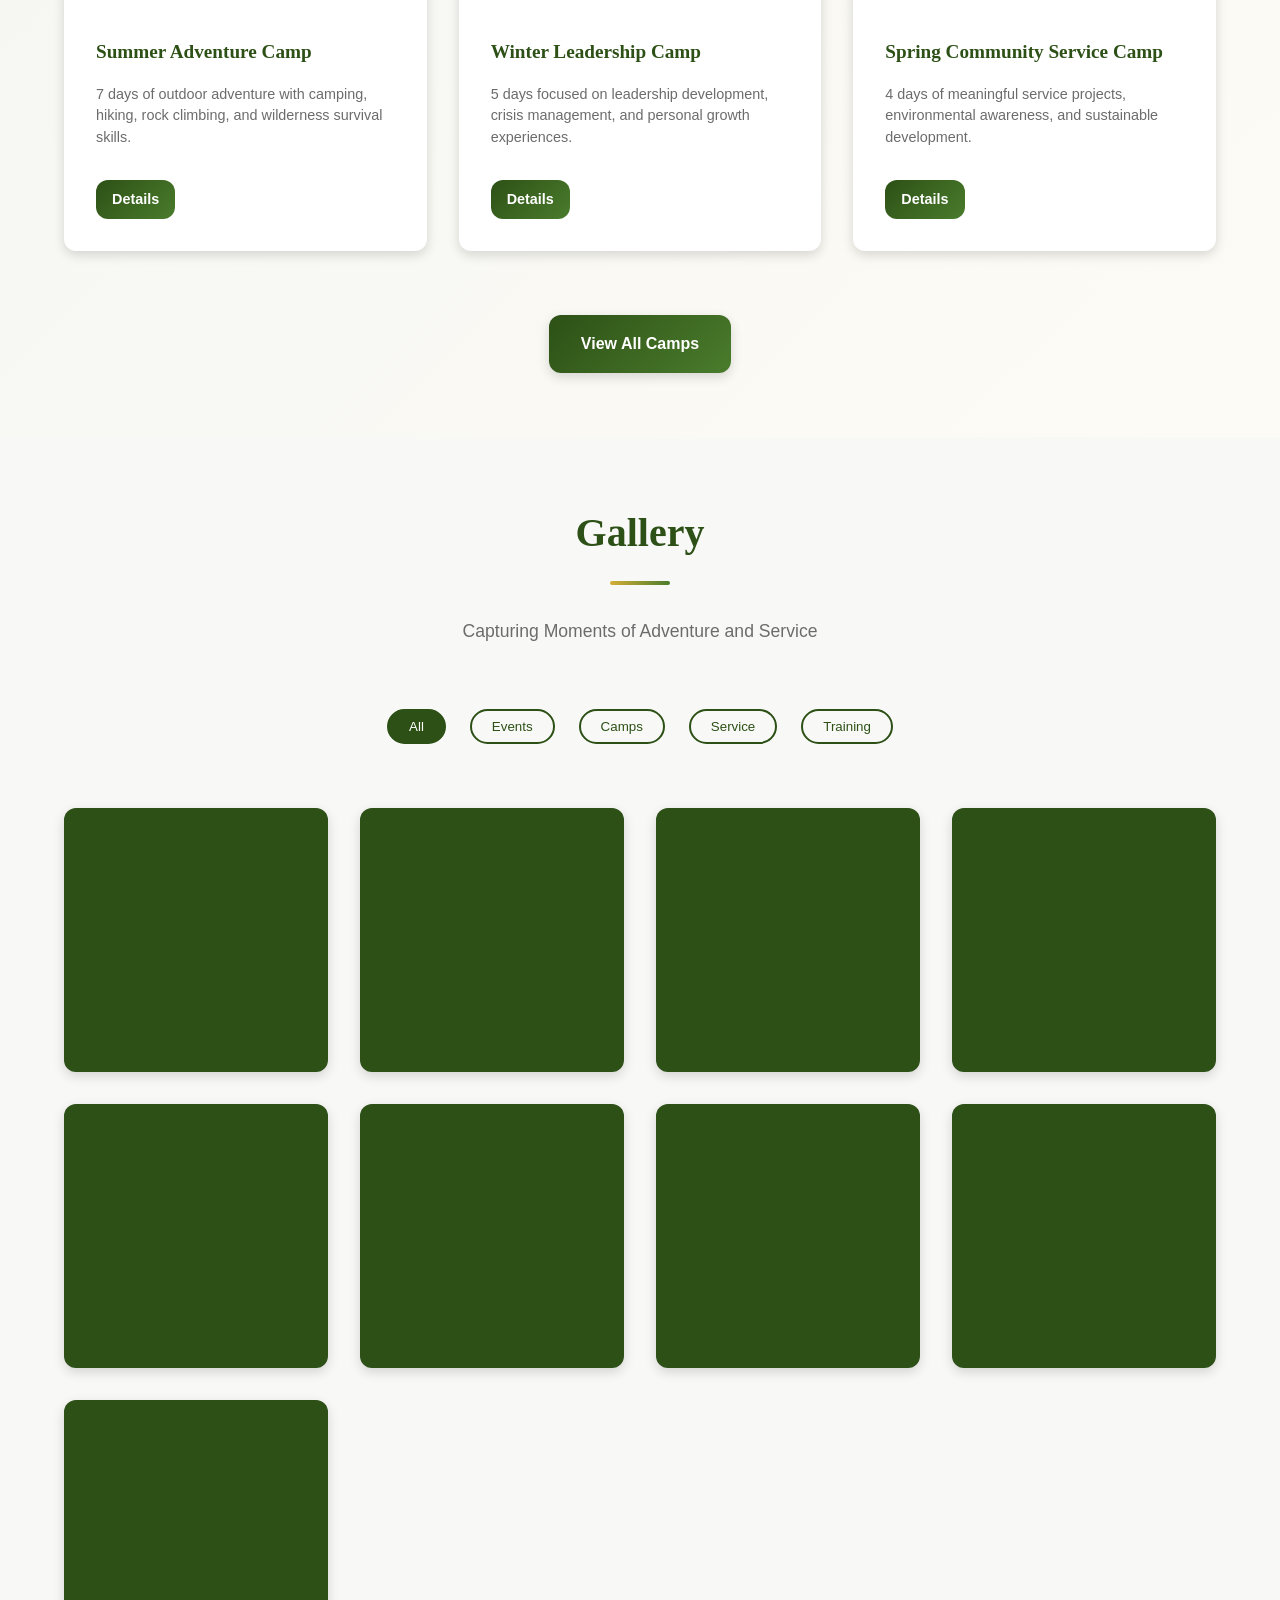
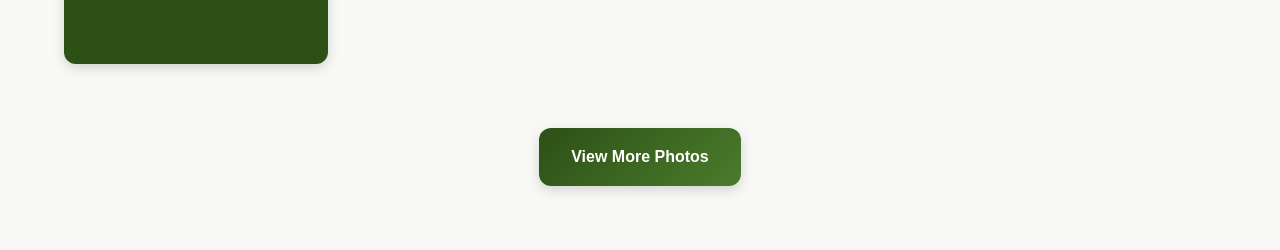
==== commit cfba337b: "gallery section added" ====
--- a/index.html
+++ b/index.html
@@ -277,5 +277,128 @@
         </div>
     </section>
 
+    <!-- ===== GALLERY SECTION ===== -->
+    <section class="gallery" id="gallery">
+        <div class="container">
+            <div class="section-header">
+                <h2>Gallery</h2>
+                <p class="section-subtitle">Capturing Moments of Adventure and Service</p>
+            </div>
+
+            <div class="gallery-filters">
+                <button class="filter-btn active" data-filter="all">All</button>
+                <button class="filter-btn" data-filter="events">Events</button>
+                <button class="filter-btn" data-filter="camps">Camps</button>
+                <button class="filter-btn" data-filter="service">Service</button>
+                <button class="filter-btn" data-filter="training">Training</button>
+            </div>
+
+            <div class="gallery-grid" id="galleryGrid">
+                <!-- Gallery Item 1 -->
+                    <div class="gallery-item" data-category="camps" role="button" tabindex="0" aria-label="Open gallery image: Campfire Celebration">
+                        <div class="gallery-image" style="background-image: url('Camp 2.jpg');"></div>
+                    <div class="gallery-overlay">
+                        <div class="gallery-info">
+                            <h4>Campfire Celebration</h4>
+                            <p>Summer Camp 2023</p>
+                        </div>
+                    </div>
+                </div>
+
+                <!-- Gallery Item 2 -->
+                    <div class="gallery-item" data-category="training" role="button" tabindex="0" aria-label="Open gallery image: Leadership Training">
+                    <div class="gallery-image" style="background-image: url('G2.jpg');"></div>
+                    <div class="gallery-overlay">
+                        <div class="gallery-info">
+                            <h4>Leadership Training</h4>
+                            <p>April 2024</p>
+                        </div>
+                    </div>
+                </div>
+
+                <!-- Gallery Item 3 -->
+                    <div class="gallery-item" data-category="service" role="button" tabindex="0" aria-label="Open gallery image: Community Outreach">
+                    <div class="gallery-image" style="background-image: url('G3.jpg');"></div>
+                    <div class="gallery-overlay">
+                        <div class="gallery-info">
+                            <h4>Community Outreach</h4>
+                            <p>March 2024</p>
+                        </div>
+                    </div>
+                </div>
+
+                <!-- Gallery Item 4 -->
+                    <div class="gallery-item" data-category="events" role="button" tabindex="0" aria-label="Open gallery image: Team Building">
+                        <div class="gallery-image" style="background-image: url('Event demo image.png');"></div>
+                    <div class="gallery-overlay">
+                        <div class="gallery-info">
+                            <h4>Team Building</h4>
+                            <p>February 2024</p>
+                        </div>
+                    </div>
+                </div>
+
+                <!-- Gallery Item 5 -->
+                    <div class="gallery-item" data-category="camps" role="button" tabindex="0" aria-label="Open gallery image: Hiking Adventure">
+                        <div class="gallery-image" style="background-image: url('Camp demo image.png');"></div>
+                    <div class="gallery-overlay">
+                        <div class="gallery-info">
+                            <h4>Hiking Adventure</h4>
+                            <p>Summer Camp 2023</p>
+                        </div>
+                    </div>
+                </div>
+
+                <!-- Gallery Item 6 -->
+                    <div class="gallery-item" data-category="service" role="button" tabindex="0" aria-label="Open gallery image: Environmental Drive">
+                        <div class="gallery-image" style="background-image: url('Event demo image.png');"></div>
+                    <div class="gallery-overlay">
+                        <div class="gallery-info">
+                            <h4>Environmental Drive</h4>
+                            <p>January 2024</p>
+                        </div>
+                    </div>
+                </div>
+
+                <!-- Gallery Item 7 -->
+                    <div class="gallery-item" data-category="events" role="button" tabindex="0" aria-label="Open gallery image: Scout Group">
+                    <div class="gallery-image" style="background-image: url('G4.jpg');"></div>
+                    <div class="gallery-overlay">
+                        <div class="gallery-info">
+                            <h4>Scout Group</h4>
+                            <p>Annual Meet 2024</p>
+                        </div>
+                    </div>
+                </div>
+
+                <!-- Gallery Item 8 -->
+                    <div class="gallery-item" data-category="training" role="button" tabindex="0" aria-label="Open gallery image: First Aid Workshop">
+                    <div class="gallery-image" style="background-image: url('G5.jpg');"></div>
+                    <div class="gallery-overlay">
+                        <div class="gallery-info">
+                            <h4>First Aid Workshop</h4>
+                            <p>March 2024</p>
+                        </div>
+                    </div>
+                </div>
+
+                <!-- Gallery Item 9 -->
+                    <div class="gallery-item" data-category="camps" role="button" tabindex="0" aria-label="Open gallery image: Bonfire Fellowship">
+                    <div class="gallery-image" style="background-image: url('G6.jpg');"></div>
+                    <div class="gallery-overlay">
+                        <div class="gallery-info">
+                            <h4>Bonfire Fellowship</h4>
+                            <p>December 2023</p>
+                        </div>
+                    </div>
+                </div>
+            </div>
+
+            <div class="section-cta">
+                    <a href="#contact" class="btn btn-primary">View More Photos</a>
+            </div>
+        </div>
+    </section>
+
 </body>
 </html>
--- a/style.css
+++ b/style.css
@@ -865,4 +865,119 @@
 
 .camp-content .btn:hover {
     background: linear-gradient(135deg, var(--primary-dark), var(--primary-color));
+}
+
+/* ===== GALLERY SECTION ===== */
+.gallery {
+    padding: var(--spacing-2xl) 0;
+    background: var(--light-bg);
+}
+
+.gallery-filters {
+    display: flex;
+    justify-content: center;
+    gap: var(--spacing-md);
+    margin-bottom: var(--spacing-2xl);
+    flex-wrap: wrap;
+}
+
+.filter-btn {
+    padding: 8px 20px;
+    border: 2px solid var(--primary-color);
+    background: transparent;
+    color: var(--primary-color);
+    border-radius: 25px;
+    cursor: pointer;
+    font-weight: 500;
+    transition: all var(--transition-base);
+}
+
+.filter-btn:hover,
+.filter-btn.active {
+    background: var(--primary-color);
+    color: white;
+}
+
+.gallery-grid {
+    display: grid;
+    grid-template-columns: repeat(auto-fit, minmax(240px, 1fr));
+    gap: var(--spacing-lg);
+    margin-bottom: var(--spacing-xl);
+}
+
+.gallery-item.is-hidden,
+.gallery-item[hidden] {
+    display: none !important;
+}
+
+.gallery-item {
+    position: relative;
+    overflow: hidden;
+    border-radius: var(--radius-lg);
+    box-shadow: var(--shadow-md);
+    aspect-ratio: 1;
+    cursor: pointer;
+    background: var(--primary-color);
+    transition: all var(--transition-base);
+}
+
+.gallery-item:hover {
+    transform: translateY(-8px);
+    box-shadow: var(--shadow-xl);
+}
+
+.gallery-image {
+    width: 100%;
+    height: 100%;
+    background-size: cover;
+    background-position: center;
+    transition: transform var(--transition-slow);
+}
+
+.gallery-overlay {
+    position: absolute;
+    top: 0;
+    left: 0;
+    width: 100%;
+    height: 100%;
+    background: linear-gradient(135deg, rgba(45, 80, 22, 0.85), rgba(212, 175, 55, 0.6));
+    display: flex;
+    align-items: center;
+    justify-content: center;
+    opacity: 0;
+    transition: all var(--transition-base);
+    backdrop-filter: blur(2px);
+}
+
+.gallery-item:hover .gallery-overlay {
+    opacity: 1;
+}
+
+.gallery-item:hover .gallery-image {
+    transform: scale(1.15) rotate(2deg);
+}
+
+.gallery-info {
+    text-align: center;
+    color: white;
+    transform: translateY(25px);
+    transition: transform var(--transition-base);
+}
+
+.gallery-item:hover .gallery-info {
+    transform: translateY(0);
+}
+
+.gallery-info h4 {
+    font-family: var(--font-heading);
+    font-size: 1.4rem;
+    margin-bottom: 6px;
+    font-weight: 600;
+    letter-spacing: 0.5px;
+}
+
+.gallery-info p {
+    font-size: 0.95rem;
+    opacity: 0.95;
+    font-weight: 500;
 }
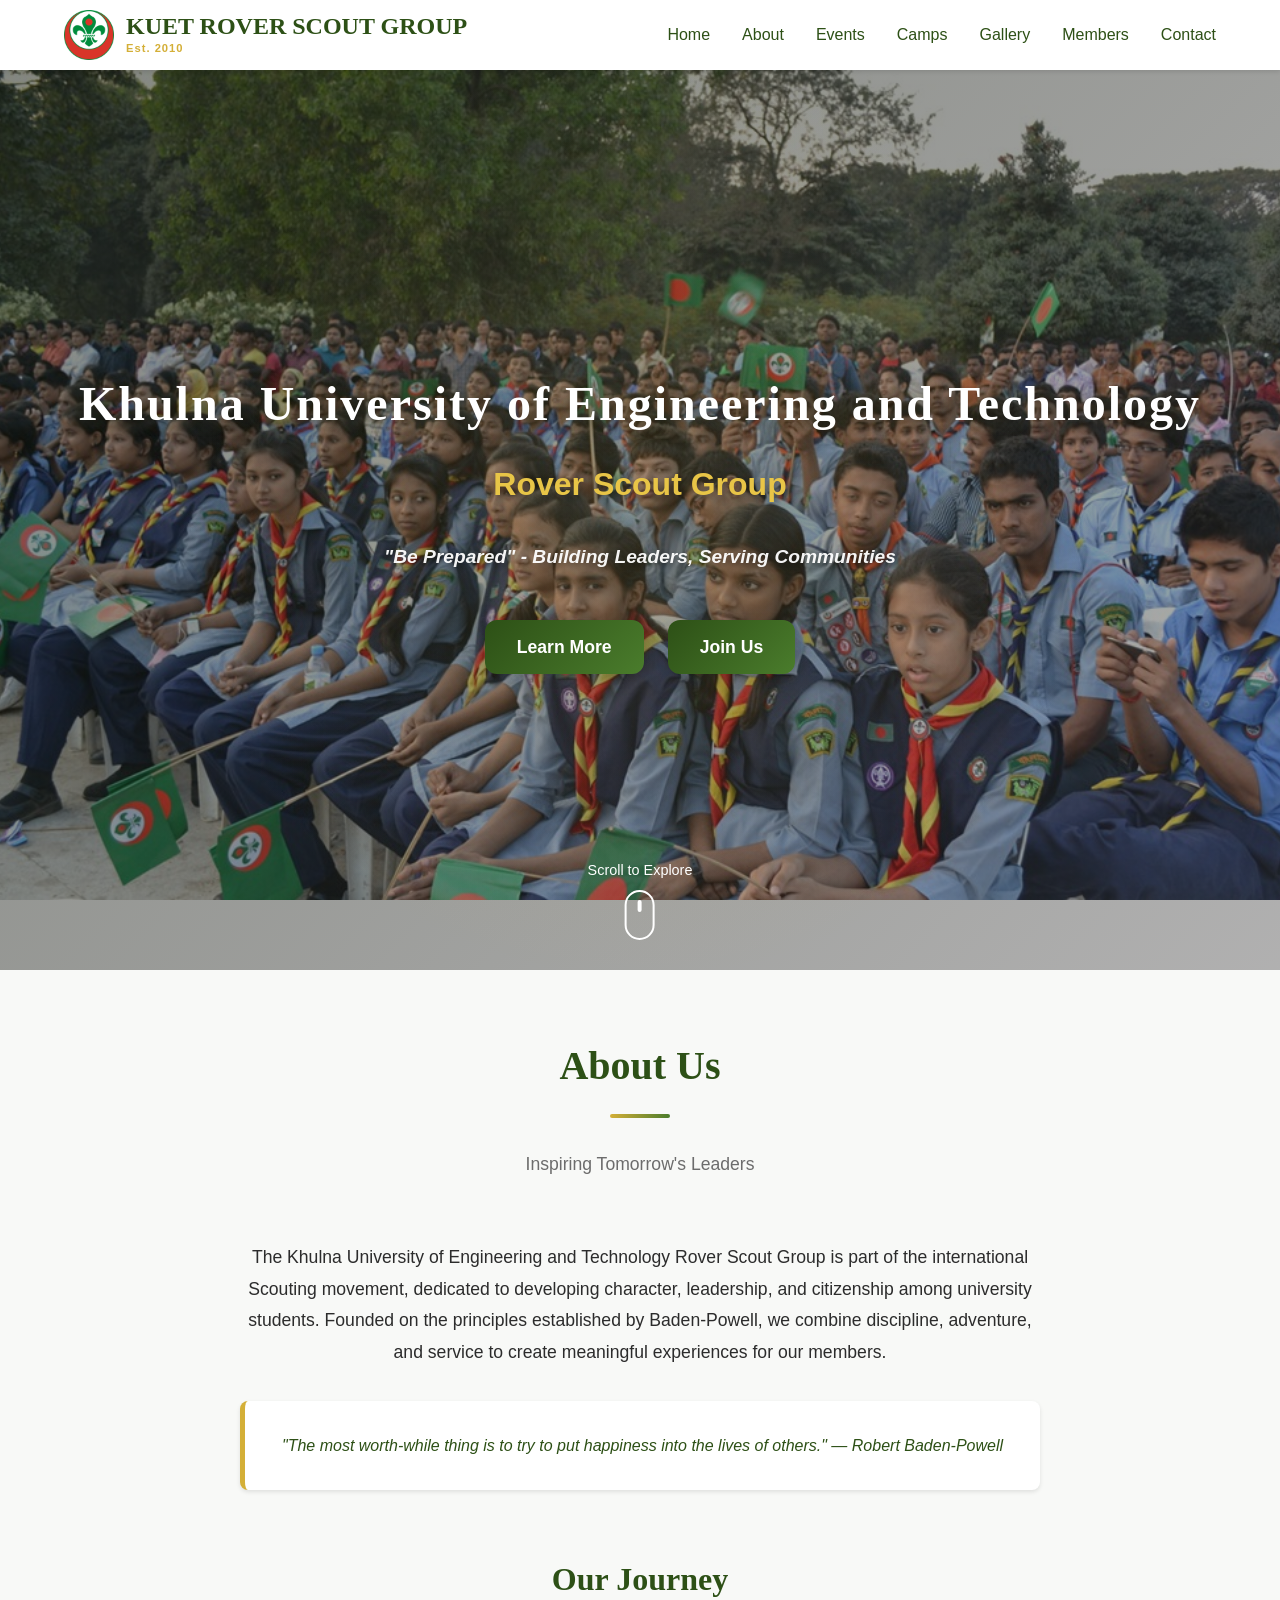
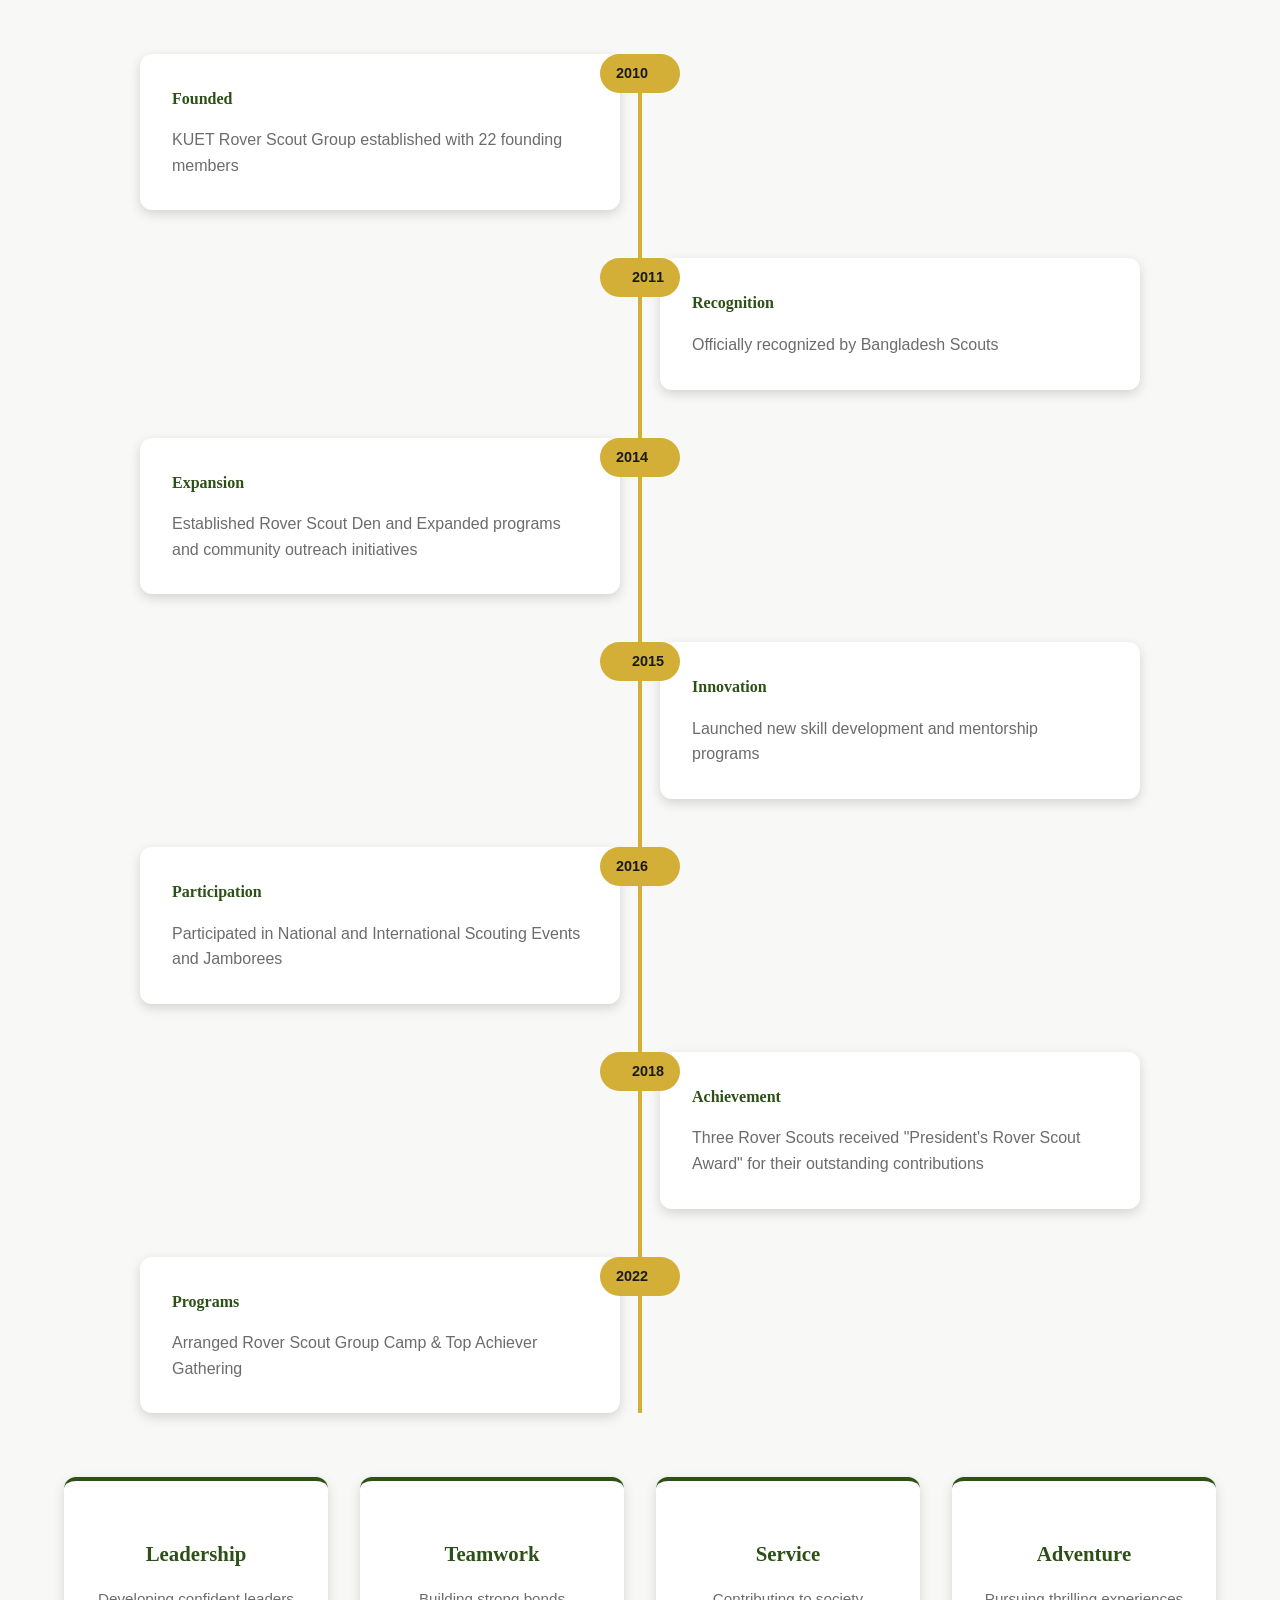
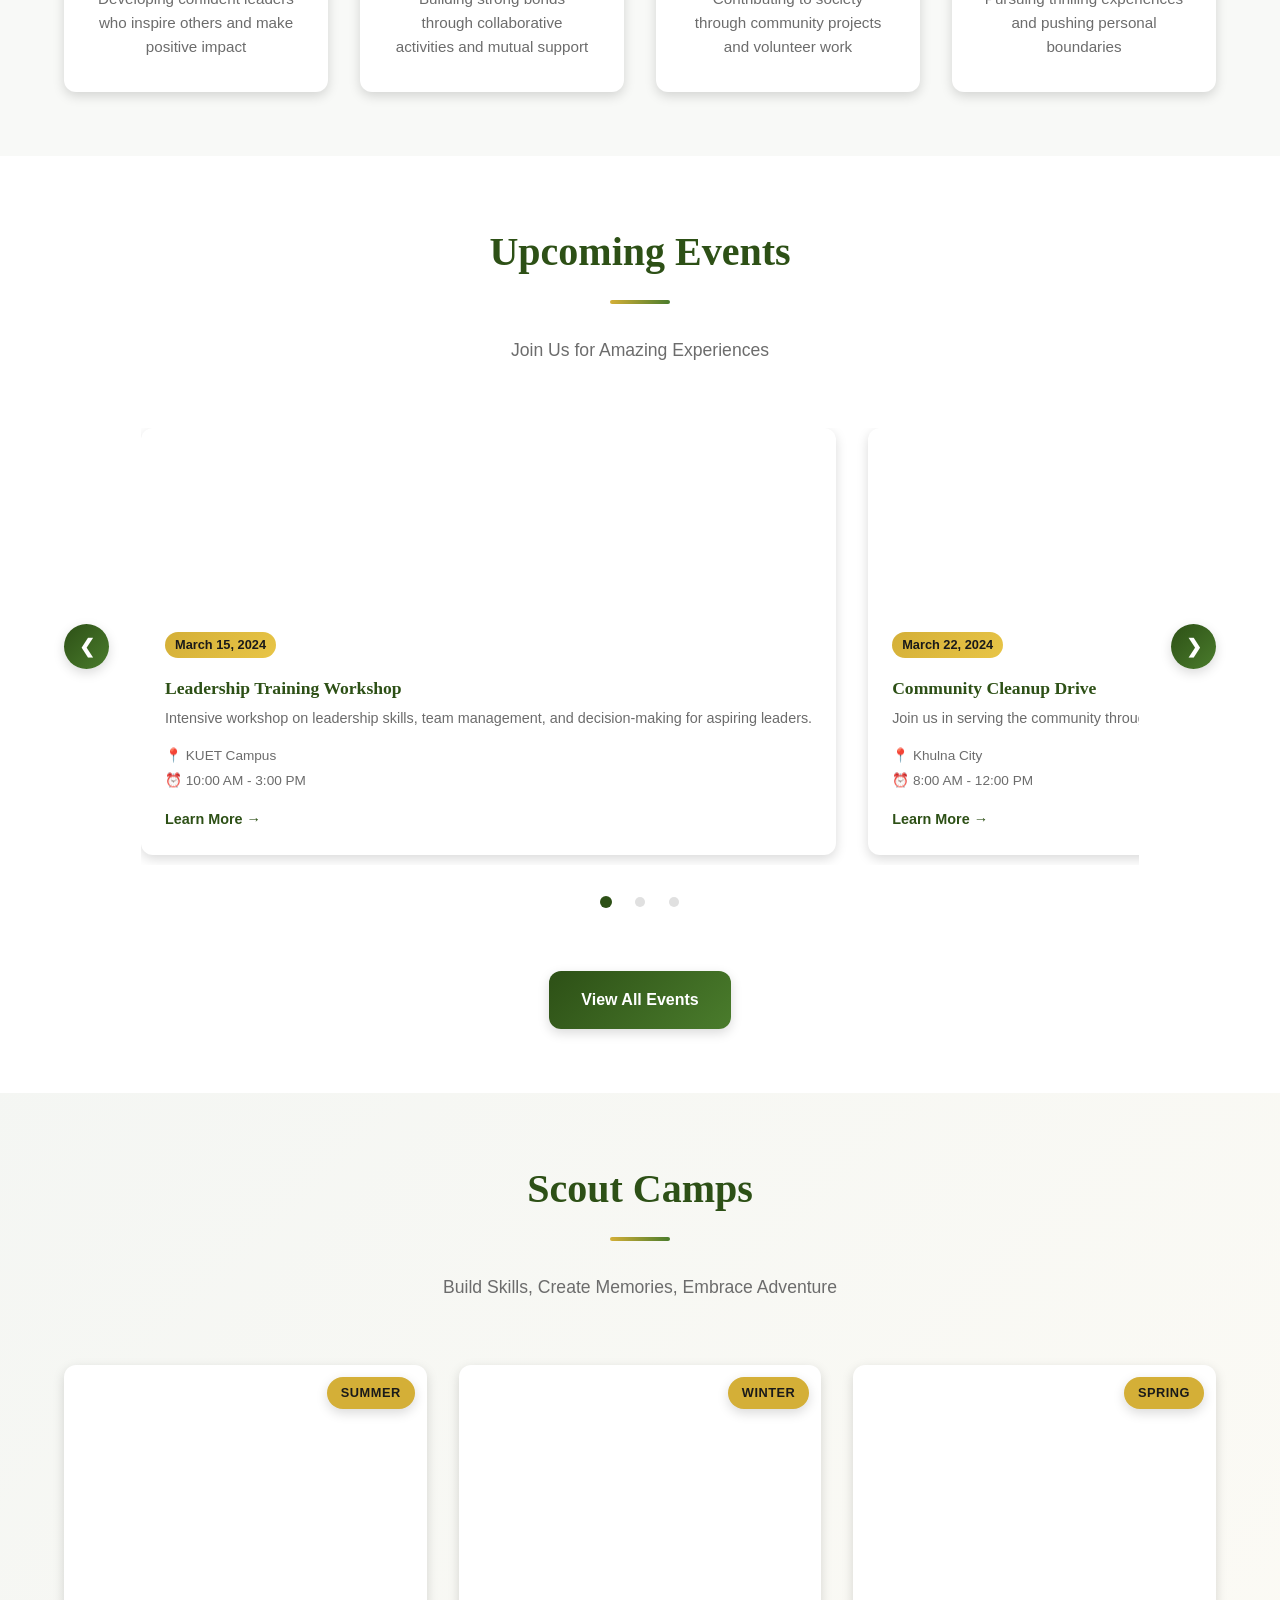
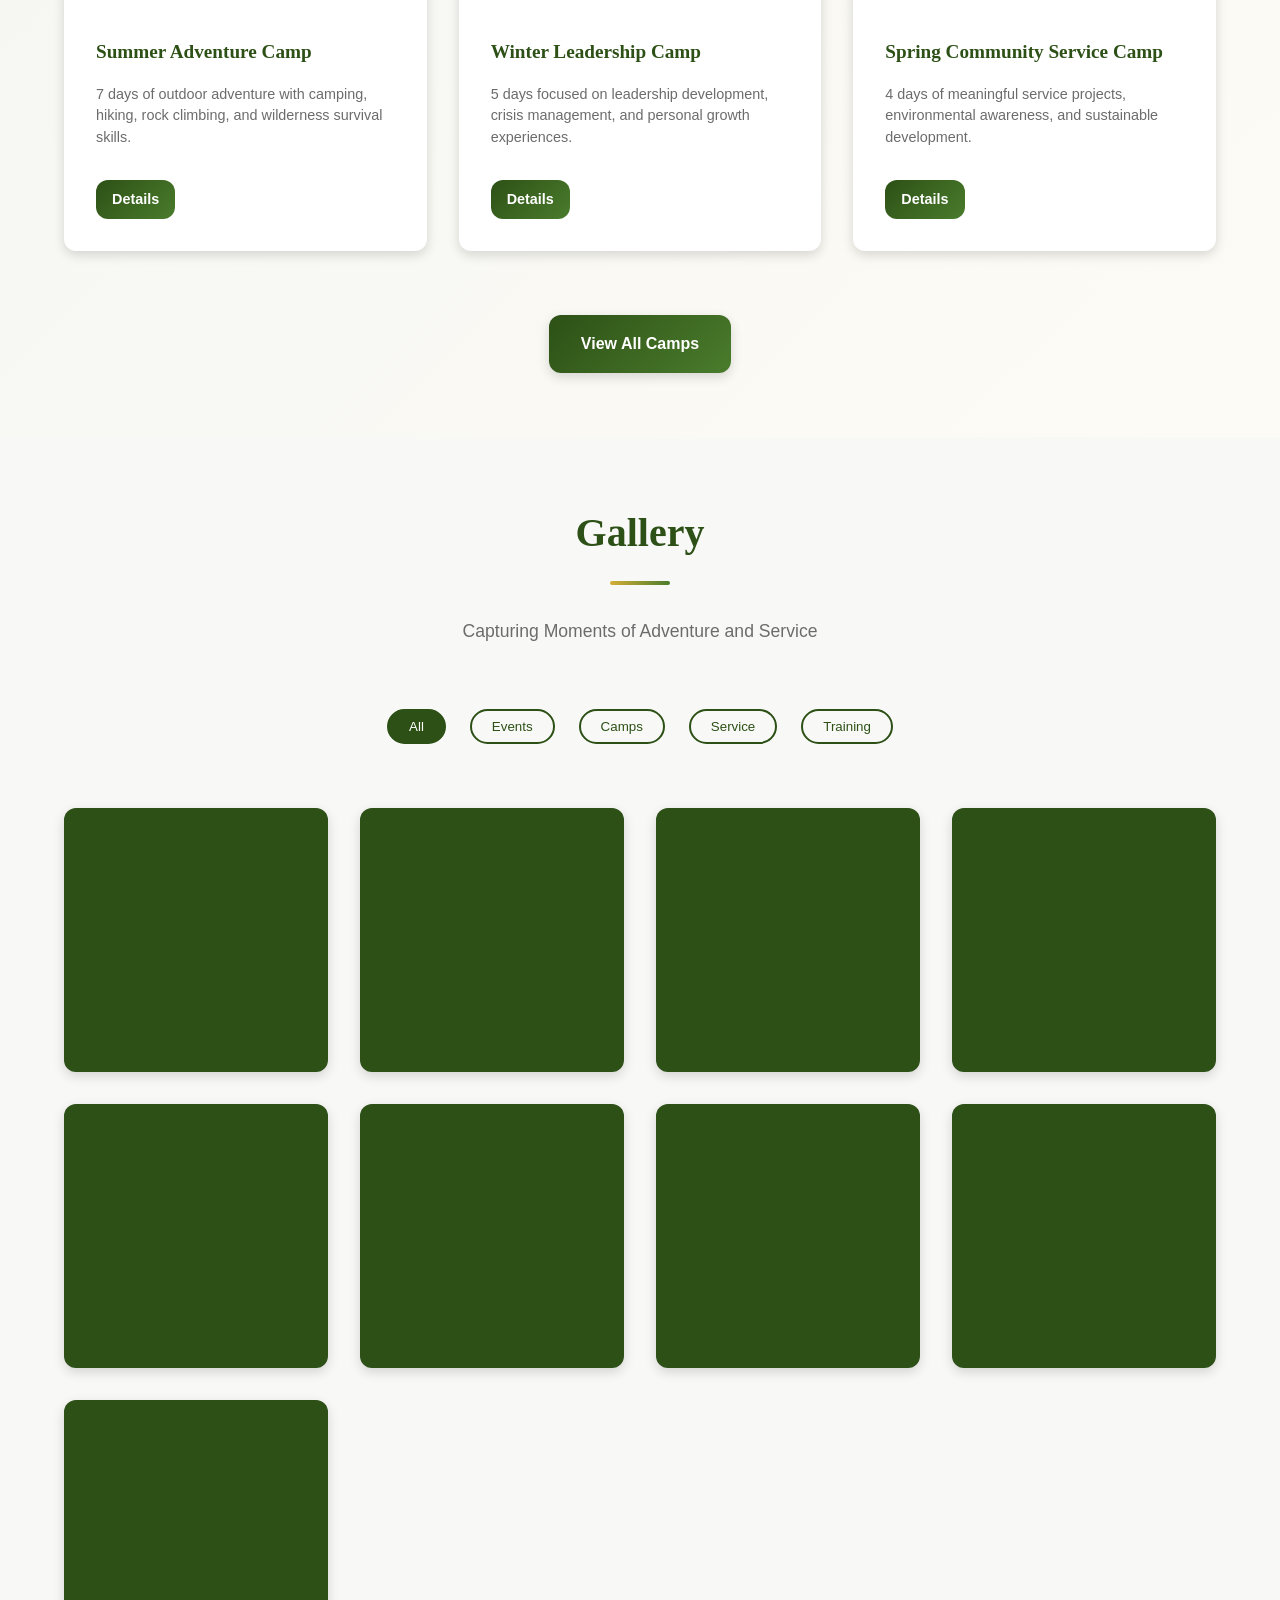
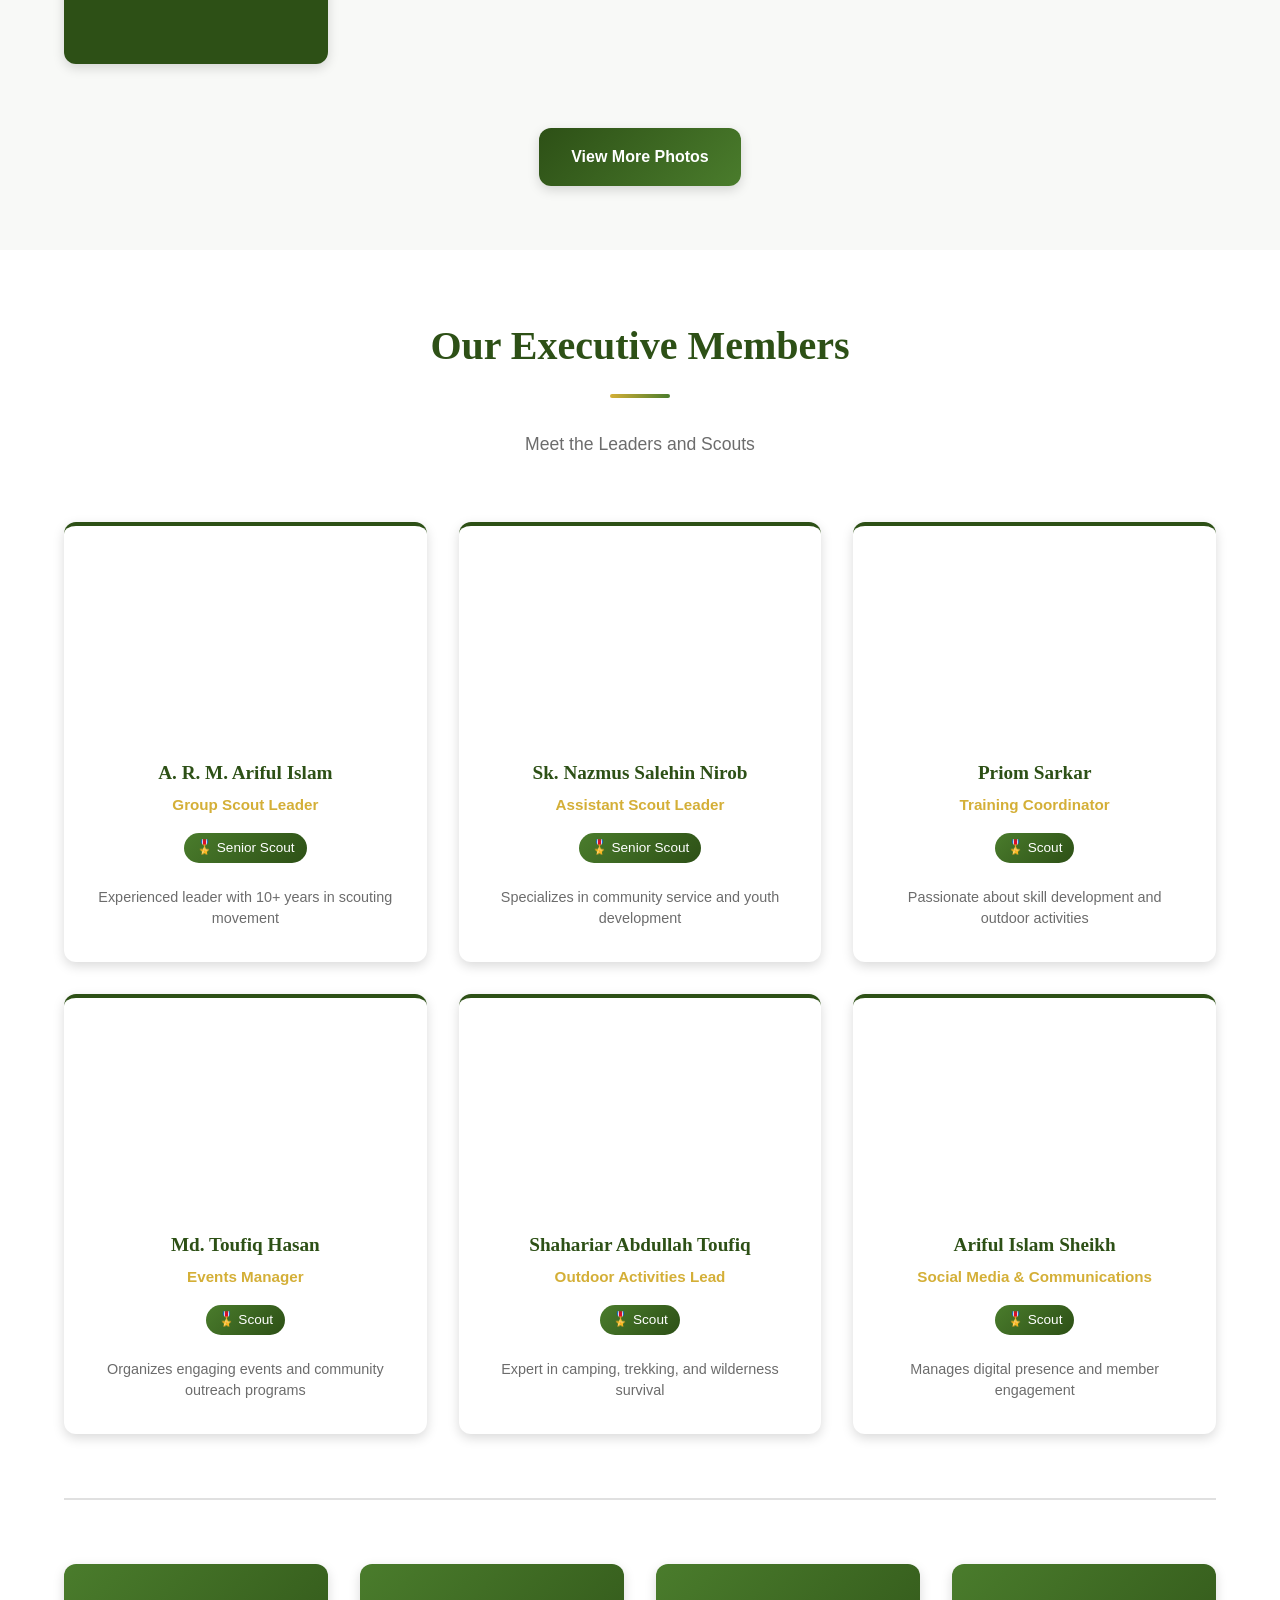
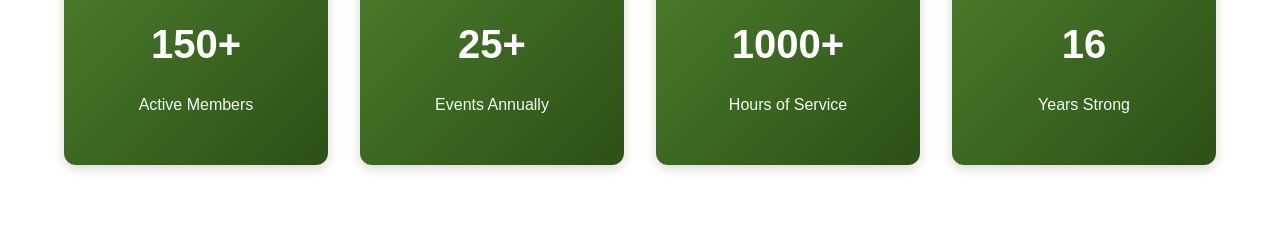
==== commit 2bcb48d8: "members section added" ====
--- a/index.html
+++ b/index.html
@@ -400,5 +400,102 @@
         </div>
     </section>
 
+    <!-- ===== MEMBERS SECTION ===== -->
+    <section class="members" id="members">
+        <div class="container">
+            <div class="section-header">
+                <h2>Our Executive Members</h2>
+                <p class="section-subtitle">Meet the Leaders and Scouts</p>
+            </div>
+
+            <div class="members-grid">
+                <!-- Member Card 1 -->
+                <div class="member-card">
+                        <div class="member-image" style="background-image: url('Profile Pic.jpg');"></div>
+                    <div class="member-info">
+                        <h4>A. R. M. Ariful Islam</h4>
+                        <p class="member-role">Group Scout Leader</p>
+                        <p class="member-badge">🎖️ Senior Scout</p>
+                        <p class="member-bio">Experienced leader with 10+ years in scouting movement</p>
+                    </div>
+                </div>
+
+                <!-- Member Card 2 -->
+                <div class="member-card">
+                        <div class="member-image" style="background-image: url('Profile Pic.jpg');"></div>
+                    <div class="member-info">
+                        <h4>Sk. Nazmus Salehin Nirob</h4>
+                        <p class="member-role">Assistant Scout Leader</p>
+                        <p class="member-badge">🎖️ Senior Scout</p>
+                        <p class="member-bio">Specializes in community service and youth development</p>
+                    </div>
+                </div>
+
+                <!-- Member Card 3 -->
+                <div class="member-card">
+                        <div class="member-image" style="background-image: url('Profile Pic.jpg');"></div>
+                    <div class="member-info">
+                        <h4>Priom Sarkar</h4>
+                        <p class="member-role">Training Coordinator</p>
+                        <p class="member-badge">🎖️ Scout</p>
+                        <p class="member-bio">Passionate about skill development and outdoor activities</p>
+                    </div>
+                </div>
+
+                <!-- Member Card 4 -->
+                <div class="member-card">
+                    <div class="member-image" style="background-image: url('https://via.placeholder.com/200x200?text=Scout+Member');"></div>
+                    <div class="member-info">
+                        <h4>Md. Toufiq Hasan</h4>
+                        <p class="member-role">Events Manager</p>
+                        <p class="member-badge">🎖️ Scout</p>
+                        <p class="member-bio">Organizes engaging events and community outreach programs</p>
+                    </div>
+                </div>
+
+                <!-- Member Card 5 -->
+                <div class="member-card">
+                    <div class="member-image" style="background-image: url('https://via.placeholder.com/200x200?text=Scout+Member');"></div>
+                    <div class="member-info">
+                        <h4>Shahariar Abdullah Toufiq</h4>
+                        <p class="member-role">Outdoor Activities Lead</p>
+                        <p class="member-badge">🎖️ Scout</p>
+                        <p class="member-bio">Expert in camping, trekking, and wilderness survival</p>
+                    </div>
+                </div>
+
+                <!-- Member Card 6 -->
+                <div class="member-card">
+                    <div class="member-image" style="background-image: url('https://via.placeholder.com/200x200?text=Scout+Member');"></div>
+                    <div class="member-info">
+                        <h4>Ariful Islam Sheikh</h4>
+                        <p class="member-role">Social Media & Communications</p>
+                        <p class="member-badge">🎖️ Scout</p>
+                        <p class="member-bio">Manages digital presence and member engagement</p>
+                    </div>
+                </div>
+            </div>
+
+            <div class="members-stats">
+                <div class="stat-box">
+                    <h3>150+</h3>
+                    <p>Active Members</p>
+                </div>
+                <div class="stat-box">
+                    <h3>25+</h3>
+                    <p>Events Annually</p>
+                </div>
+                <div class="stat-box">
+                    <h3>1000+</h3>
+                    <p>Hours of Service</p>
+                </div>
+                <div class="stat-box">
+                    <h3>16</h3>
+                    <p>Years Strong</p>
+                </div>
+            </div>
+        </div>
+    </section>
+
 </body>
 </html>
--- a/style.css
+++ b/style.css
@@ -980,4 +980,114 @@
     font-size: 0.95rem;
     opacity: 0.95;
     font-weight: 500;
+}
+
+/* ===== MEMBERS SECTION ===== */
+.members {
+    padding: var(--spacing-2xl) 0;
+    background: white;
+}
+
+.members-grid {
+    display: grid;
+    grid-template-columns: repeat(auto-fit, minmax(280px, 1fr));
+    gap: var(--spacing-lg);
+    margin-bottom: var(--spacing-2xl);
+}
+
+.member-card {
+    background: white;
+    border-radius: var(--radius-lg);
+    overflow: hidden;
+    box-shadow: var(--shadow-md);
+    transition: all var(--transition-base);
+    text-align: center;
+    border-top: 4px solid var(--primary-color);
+}
+
+.member-card:hover {
+    transform: translateY(-8px);
+    box-shadow: var(--shadow-lg);
+    border-top-color: var(--accent-color);
+}
+
+.member-image {
+    width: 100%;
+    height: 200px;
+    background-size: cover;
+    background-position: center;
+    transition: transform var(--transition-slow);
+}
+
+.member-card:hover .member-image {
+    transform: scale(1.08);
+}
+
+.member-info {
+    padding: var(--spacing-lg);
+}
+
+.member-info h4 {
+    color: var(--primary-color);
+    margin-bottom: 4px;
+    font-family: var(--font-heading);
+    font-size: 1.2rem;
+}
+
+.member-role {
+    color: var(--accent-color);
+    font-weight: 600;
+    margin-bottom: var(--spacing-sm);
+    font-size: 0.95rem;
+}
+
+.member-badge {
+    display: inline-block;
+    background: linear-gradient(135deg, var(--primary-light), var(--primary-color));
+    color: white;
+    padding: 4px 12px;
+    border-radius: 20px;
+    font-size: 0.85rem;
+    margin-bottom: var(--spacing-md);
+}
+
+.member-bio {
+    color: var(--text-light);
+    font-size: 0.9rem;
+    line-height: 1.5;
+}
+
+/* ===== MEMBERS STATS ===== */
+.members-stats {
+    display: grid;
+    grid-template-columns: repeat(auto-fit, minmax(200px, 1fr));
+    gap: var(--spacing-lg);
+    margin-top: var(--spacing-2xl);
+    padding-top: var(--spacing-2xl);
+    border-top: 2px solid var(--border-color);
+}
+
+.stat-box {
+    background: linear-gradient(135deg, var(--primary-light), var(--primary-color));
+    color: white;
+    padding: var(--spacing-xl);
+    border-radius: var(--radius-lg);
+    text-align: center;
+    box-shadow: var(--shadow-md);
+    transition: all var(--transition-base);
+}
+
+.stat-box:hover {
+    transform: translateY(-5px);
+    box-shadow: var(--shadow-lg);
+}
+
+.stat-box h3 {
+    font-size: 2.5rem;
+    margin-bottom: var(--spacing-sm);
+}
+
+.stat-box p {
+    font-size: 1rem;
+    opacity: 0.95;
 }
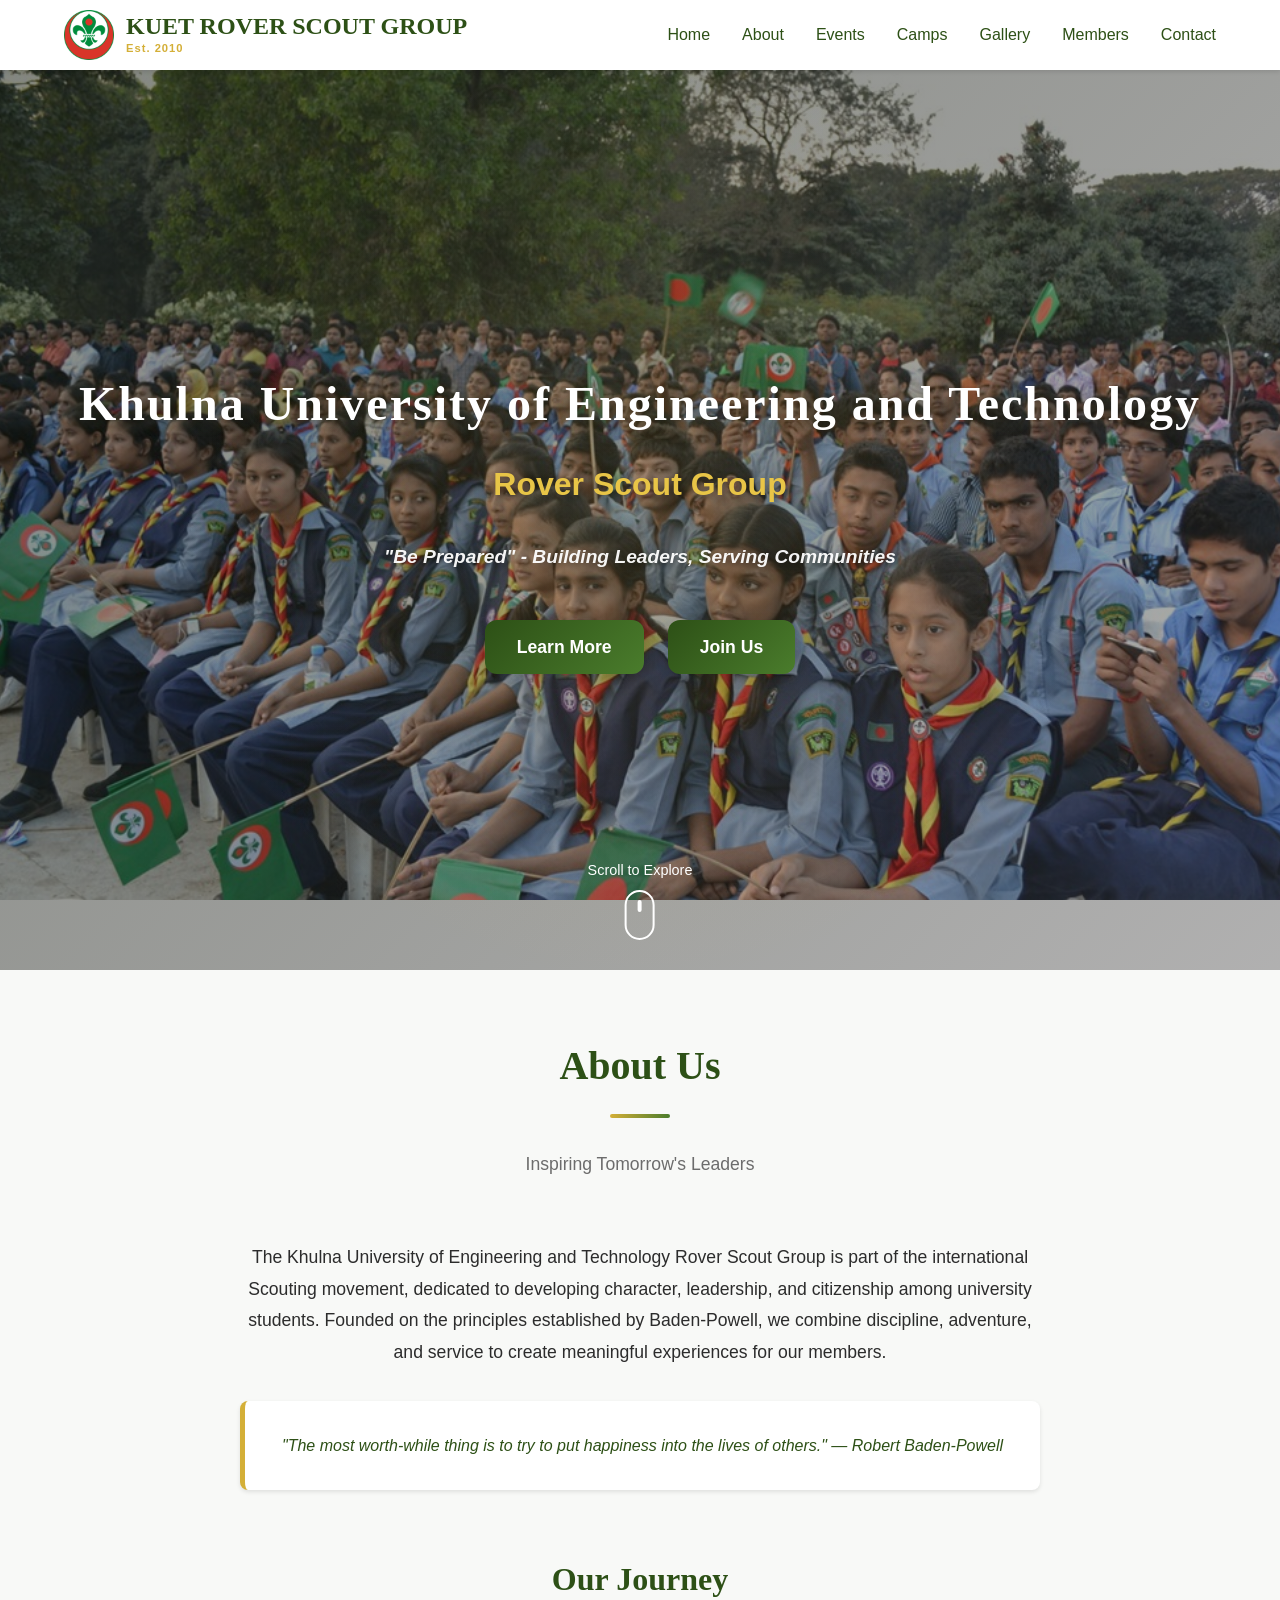
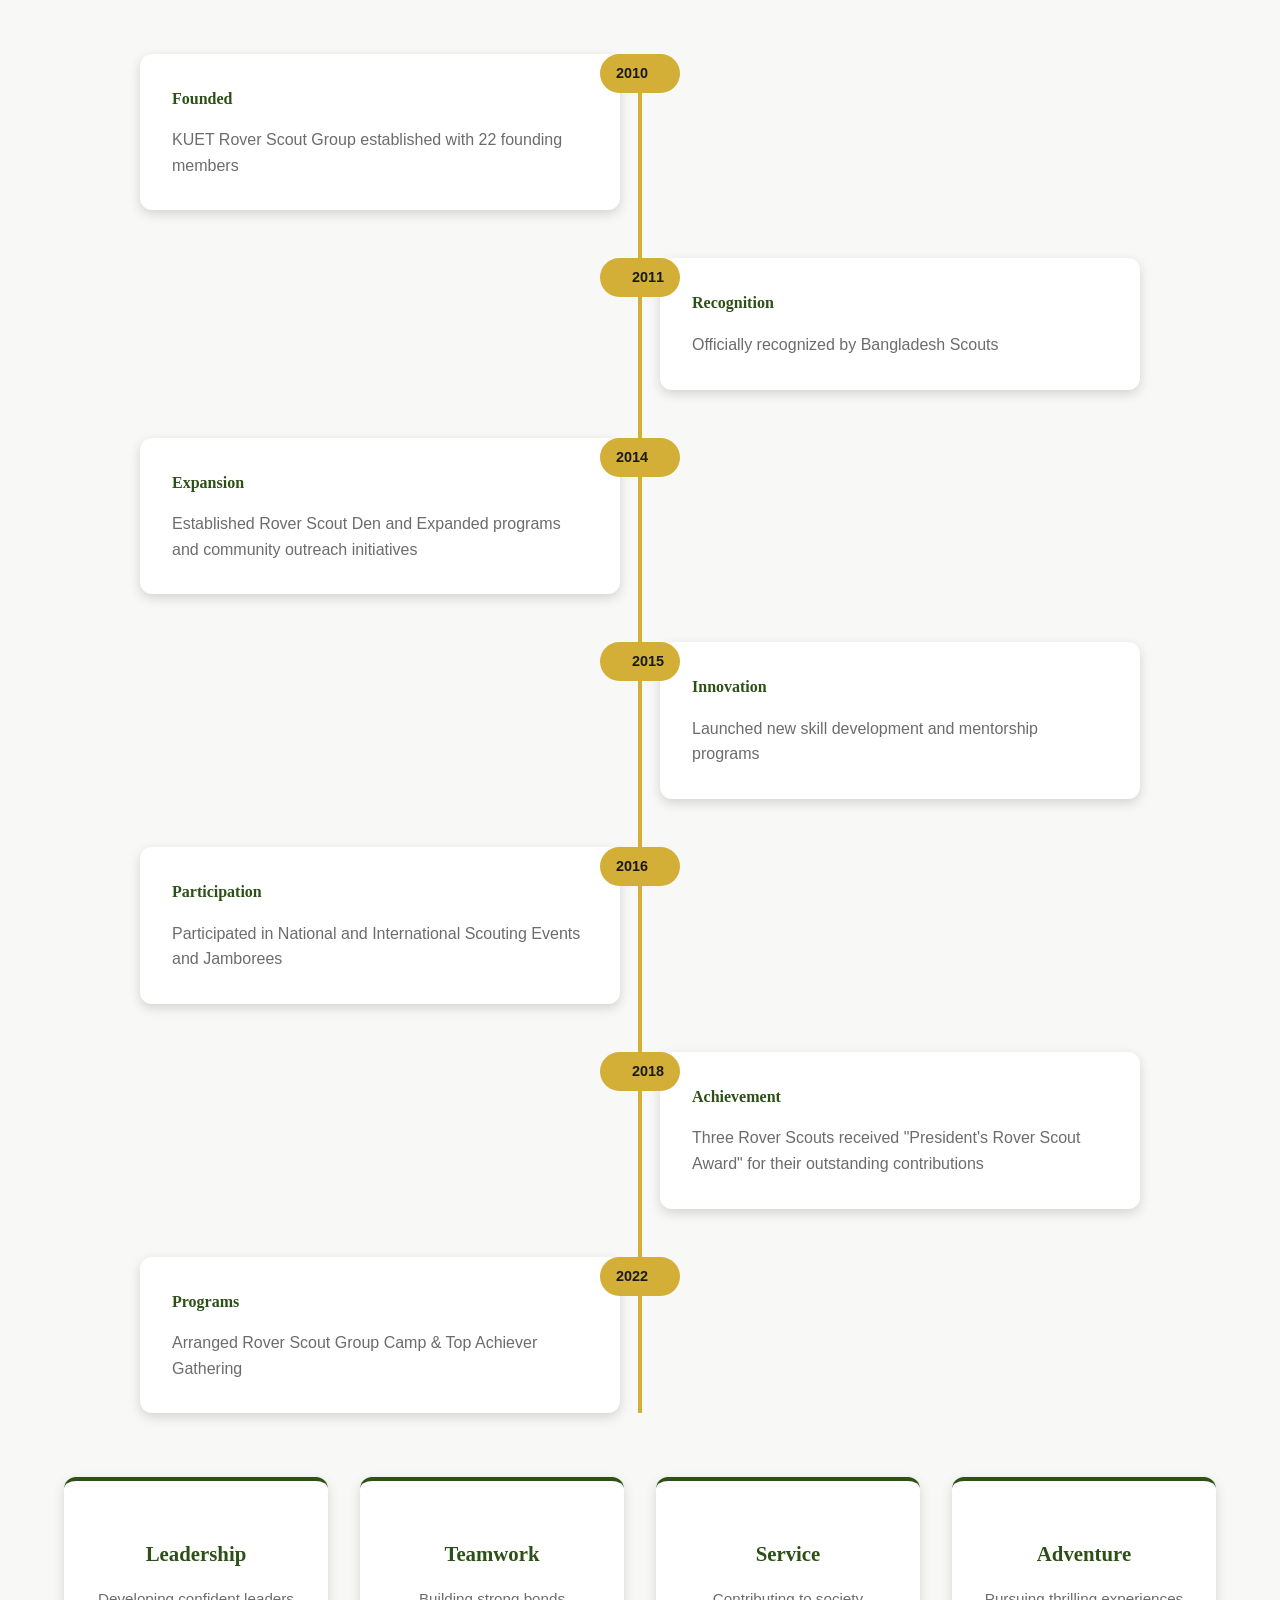
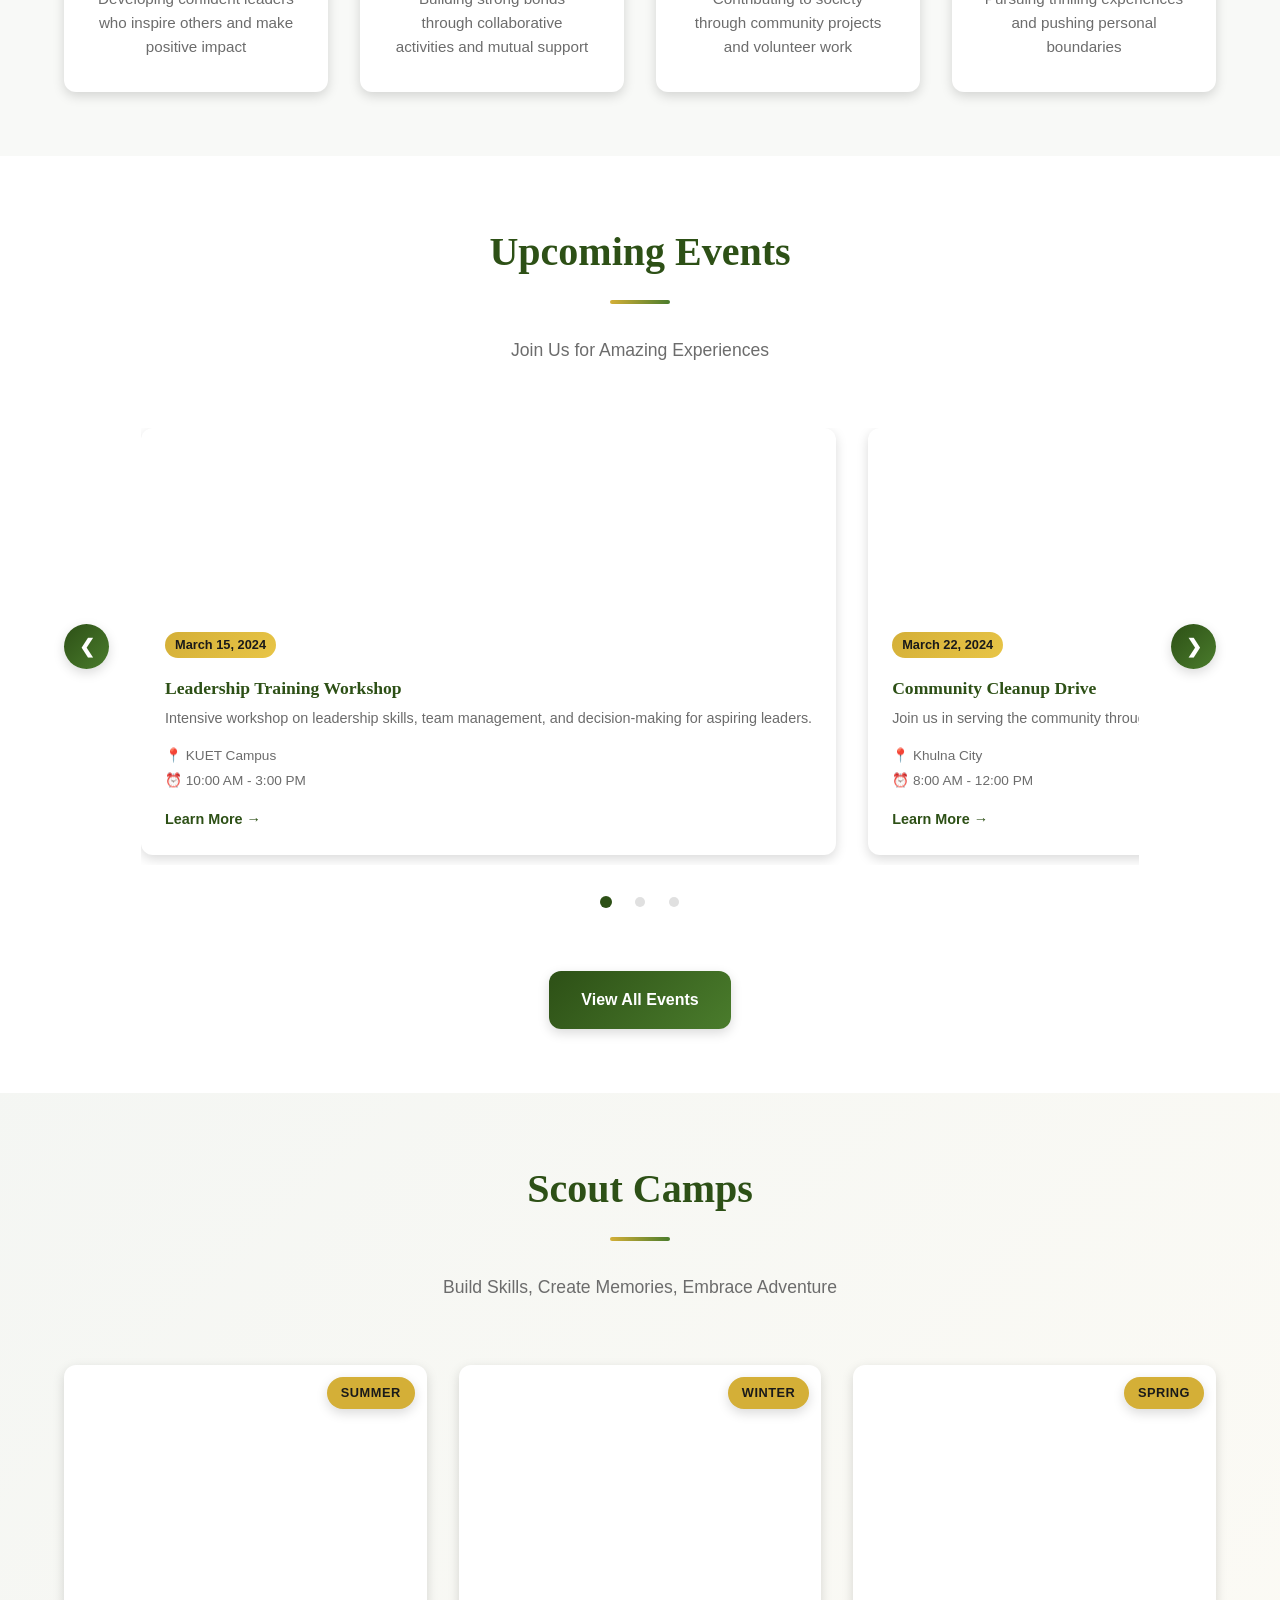
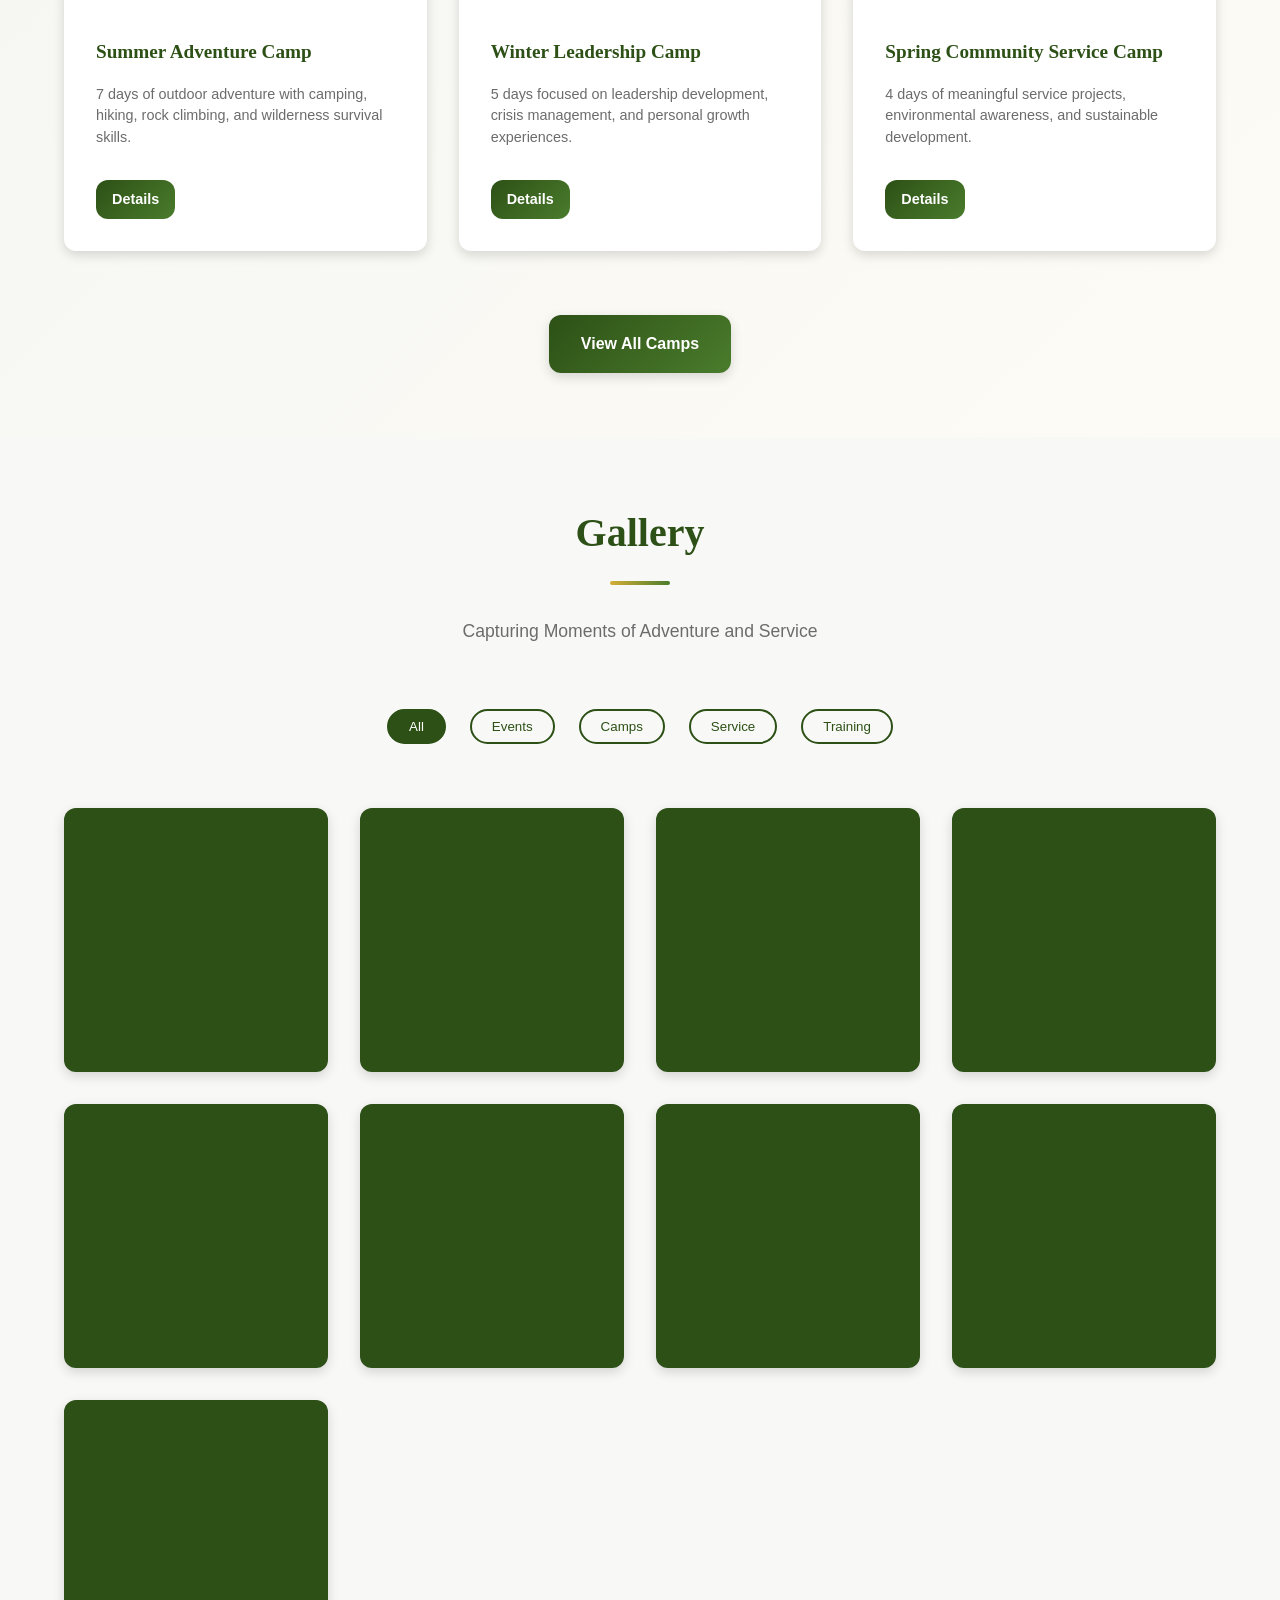
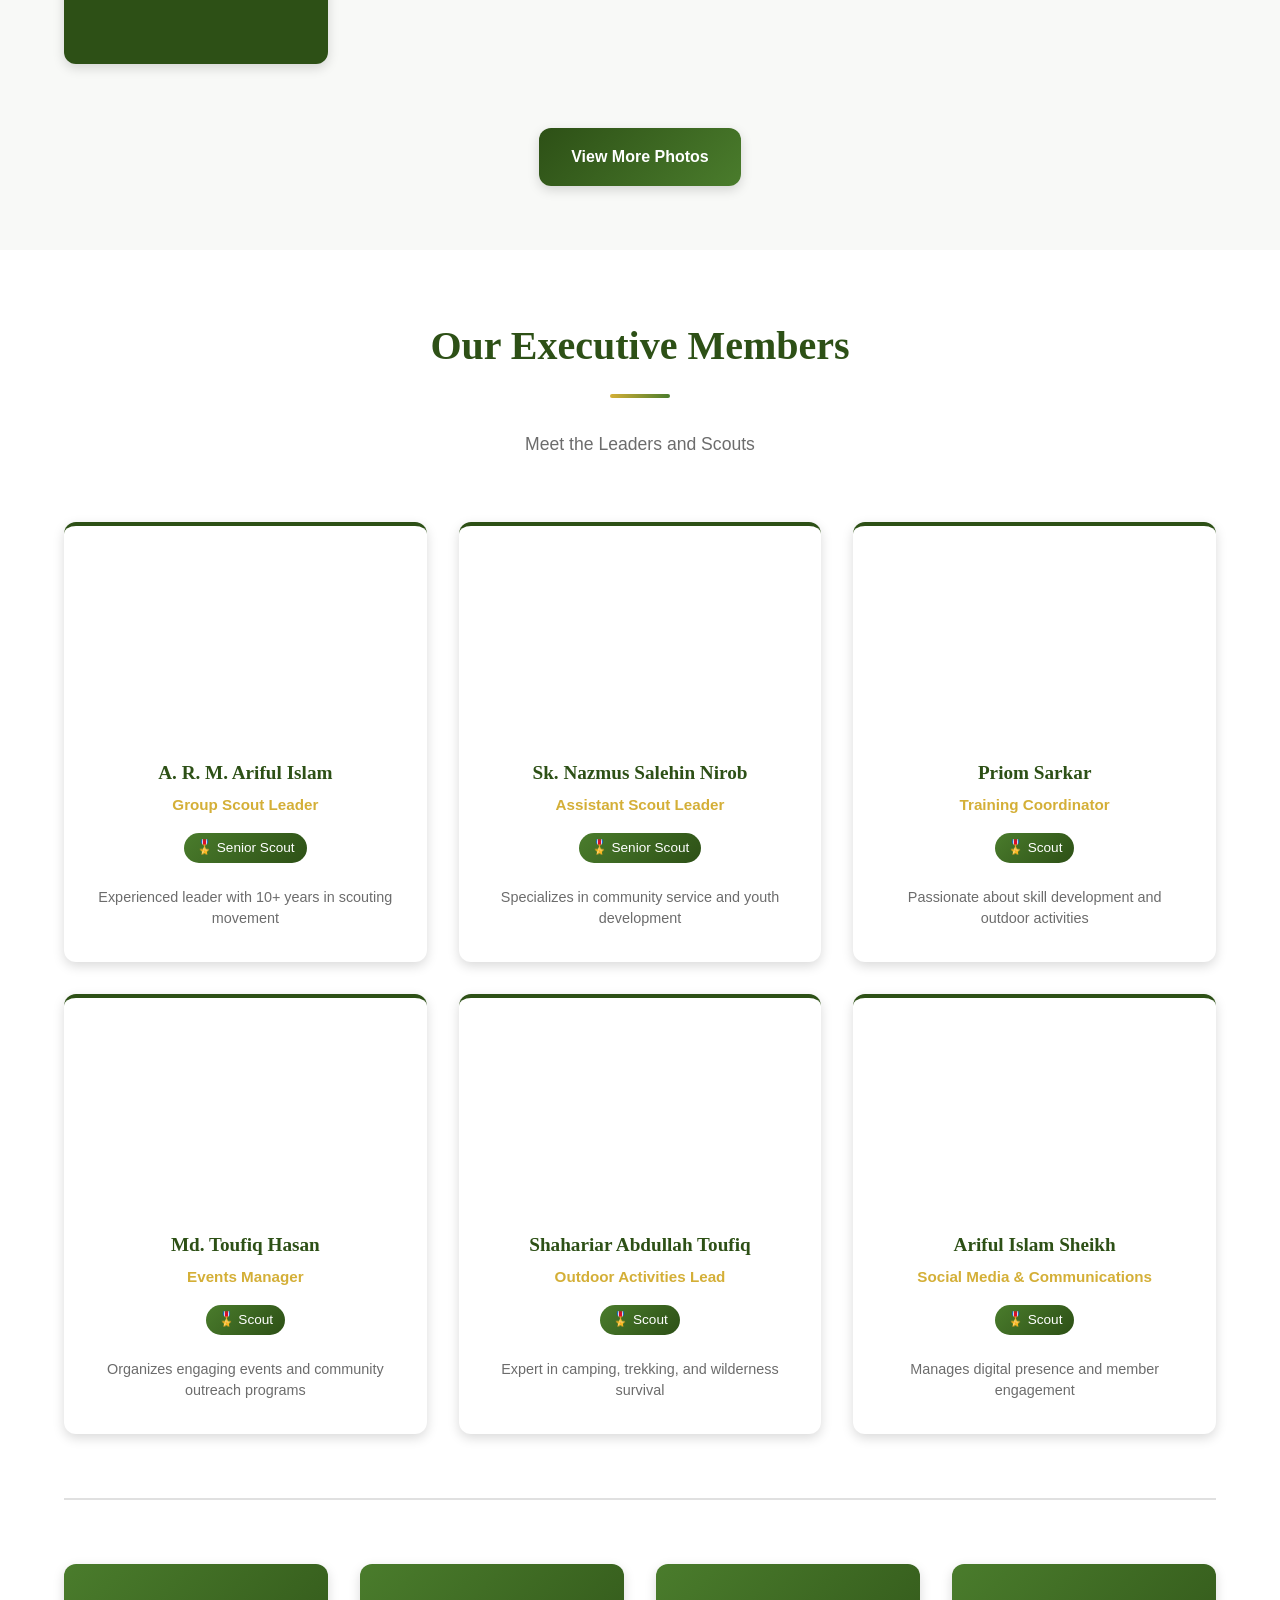
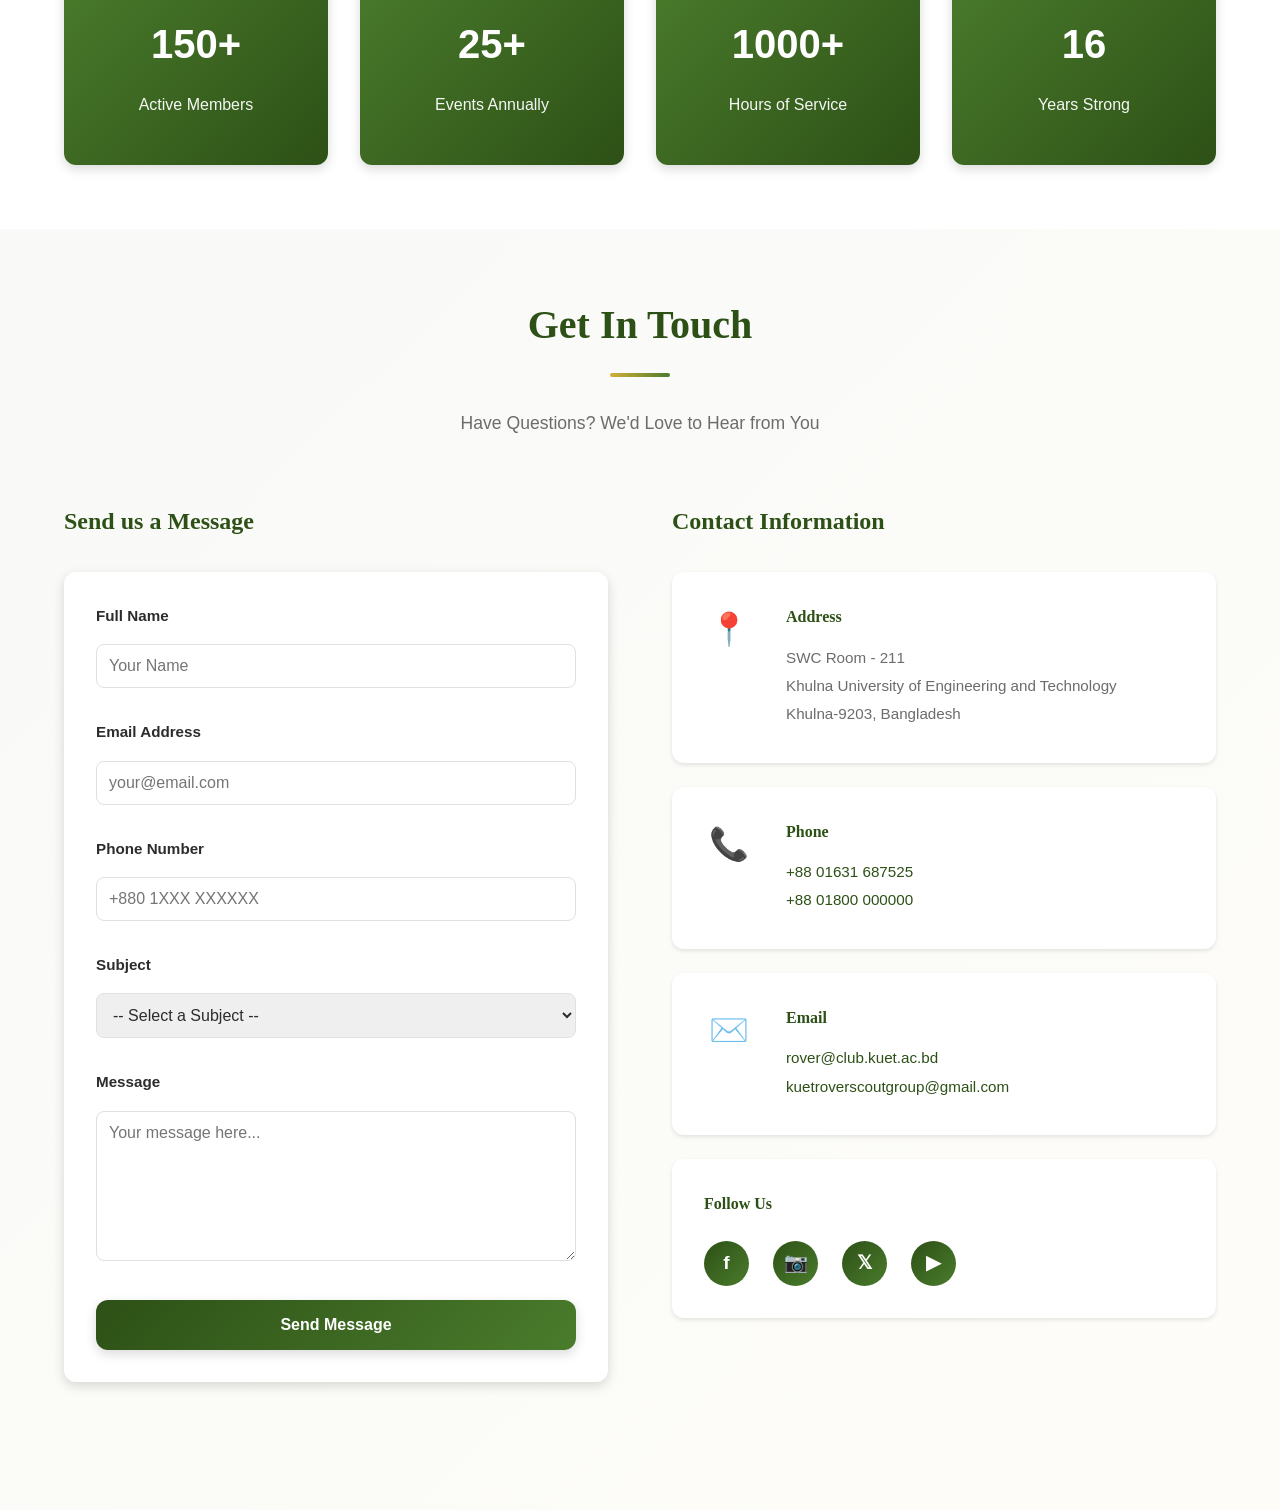
==== commit 1d8b7e63: "contact section added" ====
--- a/index.html
+++ b/index.html
@@ -497,5 +497,102 @@
         </div>
     </section>
 
+    <!-- ===== CONTACT SECTION ===== -->
+    <section class="contact" id="contact">
+        <div class="container">
+            <div class="section-header">
+                <h2>Get In Touch</h2>
+                <p class="section-subtitle">Have Questions? We'd Love to Hear from You</p>
+            </div>
+
+            <div class="contact-wrapper">
+                <!-- Contact Form -->
+                <div class="contact-form-container">
+                    <h3>Send us a Message</h3>
+                    <!-- TODO: Connect form to backend (PHP/ASP.NET) for email/database storage -->
+                    <form class="contact-form" id="contactForm" method="POST" action="#">
+                        <div class="form-group">
+                            <label for="fullName">Full Name</label>
+                            <input type="text" id="fullName" name="fullName" required placeholder="Your Name">
+                        </div>
+
+                        <div class="form-group">
+                            <label for="email">Email Address</label>
+                            <input type="email" id="email" name="email" required placeholder="your@email.com">
+                        </div>
+
+                        <div class="form-group">
+                            <label for="phone">Phone Number</label>
+                            <input type="tel" id="phone" name="phone" placeholder="+880 1XXX XXXXXX">
+                        </div>
+
+                        <div class="form-group">
+                            <label for="subject">Subject</label>
+                            <select id="subject" name="subject" required>
+                                <option value="">-- Select a Subject --</option>
+                                <option value="membership">Membership Inquiry</option>
+                                <option value="event">Event Information</option>
+                                <option value="camp">Camp Registration</option>
+                                <option value="volunteer">Volunteer Opportunity</option>
+                                <option value="other">Other</option>
+                            </select>
+                        </div>
+
+                        <div class="form-group">
+                            <label for="message">Message</label>
+                            <textarea id="message" name="message" required placeholder="Your message here..." rows="6"></textarea>
+                        </div>
+
+                        <button type="submit" class="btn btn-primary btn-block">Send Message</button>
+                    </form>
+                </div>
+
+                <!-- Contact Information -->
+                <div class="contact-info-container">
+                    <h3>Contact Information</h3>
+
+                    <div class="contact-info-box">
+                        <div class="contact-icon">📍</div>
+                        <div class="contact-details">
+                            <h4>Address</h4>
+                            <p>SWC Room - 211</p>
+                            <p>Khulna University of Engineering and Technology</p>
+                            <p>Khulna-9203, Bangladesh</p>
+                        </div>
+                    </div>
+
+                    <div class="contact-info-box">
+                        <div class="contact-icon">📞</div>
+                        <div class="contact-details">
+                            <h4>Phone</h4>
+                            <p><a href="tel:+8801631687525">+88 01631 687525</a></p>
+                            <p><a href="tel:+8801800000000">+88 01800 000000</a></p>
+                        </div>
+                    </div>
+
+                    <div class="contact-info-box">
+                        <div class="contact-icon">✉️</div>
+                        <div class="contact-details">
+                            <h4>Email</h4>
+                            <p><a href="mailto:rover@club.kuet.ac.bd">rover@club.kuet.ac.bd</a></p>
+                            <p><a href="mailto:kuetroverscoutgroup@gmail.com">kuetroverscoutgroup@gmail.com</a></p>
+                        </div>
+                    </div>
+
+                    <!-- Social Media Links -->
+                    <div class="social-links">
+                        <h4>Follow Us</h4>
+                        <div class="social-icons">
+                            <a href="#" class="social-icon" title="Facebook" aria-label="Facebook">f</a>
+                            <a href="#" class="social-icon" title="Instagram" aria-label="Instagram">📷</a>
+                            <a href="#" class="social-icon" title="Twitter" aria-label="Twitter">𝕏</a>
+                            <a href="#" class="social-icon" title="YouTube" aria-label="YouTube">▶</a>
+                        </div>
+                    </div>
+                </div>
+            </div>
+        </div>
+    </section>
+
 </body>
 </html>
--- a/style.css
+++ b/style.css
@@ -1090,4 +1090,158 @@
 .stat-box p {
     font-size: 1rem;
     opacity: 0.95;
+}
+
+/* ===== CONTACT SECTION ===== */
+.contact {
+    padding: var(--spacing-2xl) 0;
+    background: linear-gradient(135deg, rgba(45, 80, 22, 0.03), rgba(212, 175, 55, 0.03));
+}
+
+.contact-wrapper {
+    display: grid;
+    grid-template-columns: 1fr 1fr;
+    gap: var(--spacing-2xl);
+    margin-bottom: var(--spacing-2xl);
+}
+
+.contact-form-container h3,
+.contact-info-container h3 {
+    color: var(--primary-color);
+    margin-bottom: var(--spacing-lg);
+    font-family: var(--font-heading);
+    font-size: 1.5rem;
+}
+
+/* ===== FORM STYLES ===== */
+.contact-form {
+    background: white;
+    padding: var(--spacing-lg);
+    border-radius: var(--radius-lg);
+    box-shadow: var(--shadow-md);
+}
+
+.form-group {
+    margin-bottom: var(--spacing-lg);
+}
+
+.form-group label {
+    display: block;
+    margin-bottom: var(--spacing-sm);
+    color: var(--text-dark);
+    font-weight: 600;
+    font-size: 0.95rem;
+}
+
+.form-group input,
+.form-group textarea,
+.form-group select {
+    width: 100%;
+    padding: 0.75rem;
+    border: 1px solid var(--border-color);
+    border-radius: var(--radius-md);
+    font-family: var(--font-primary);
+    font-size: 1rem;
+    color: var(--text-dark);
+    transition: all var(--transition-base);
+}
+
+.form-group input:focus,
+.form-group textarea:focus,
+.form-group select:focus {
+    outline: none;
+    border-color: var(--primary-color);
+    box-shadow: 0 0 0 3px rgba(45, 80, 22, 0.1);
+}
+
+.form-group textarea {
+    resize: vertical;
+    min-height: 150px;
+}
+
+/* ===== CONTACT INFO ===== */
+.contact-info-box {
+    background: white;
+    padding: var(--spacing-lg);
+    border-radius: var(--radius-lg);
+    margin-bottom: var(--spacing-md);
+    box-shadow: var(--shadow-sm);
+    display: flex;
+    gap: var(--spacing-lg);
+    align-items: flex-start;
+    transition: all var(--transition-base);
+}
+
+.contact-info-box:hover {
+    box-shadow: var(--shadow-md);
+    transform: translateX(4px);
+}
+
+.contact-icon {
+    font-size: 2rem;
+    min-width: 50px;
+    text-align: center;
+}
+
+.contact-details h4 {
+    color: var(--primary-color);
+    margin-bottom: var(--spacing-sm);
+    font-family: var(--font-heading);
+}
+
+.contact-details p {
+    color: var(--text-light);
+    font-size: 0.95rem;
+    margin-bottom: 4px;
+}
+
+.contact-details a {
+    color: var(--primary-color);
+    text-decoration: none;
+    font-weight: 500;
+    transition: color var(--transition-base);
+}
+
+.contact-details a:hover {
+    color: var(--accent-color);
+}
+
+/* ===== SOCIAL LINKS ===== */
+.social-links {
+    background: white;
+    padding: var(--spacing-lg);
+    border-radius: var(--radius-lg);
+    box-shadow: var(--shadow-sm);
+}
+
+.social-links h4 {
+    color: var(--primary-color);
+    margin-bottom: var(--spacing-md);
+    font-family: var(--font-heading);
+}
+
+.social-icons {
+    display: flex;
+    gap: var(--spacing-md);
+}
+
+.social-icon {
+    display: inline-flex;
+    align-items: center;
+    justify-content: center;
+    width: 45px;
+    height: 45px;
+    background: linear-gradient(135deg, var(--primary-color), var(--primary-light));
+    color: white;
+    border-radius: 50%;
+    text-decoration: none;
+    transition: all var(--transition-base);
+    font-weight: 700;
+    font-size: 1.2rem;
+}
+
+.social-icon:hover {
+    background: linear-gradient(135deg, var(--accent-color), var(--accent-light));
+    transform: translateY(-3px);
+    box-shadow: var(--shadow-md);
 }
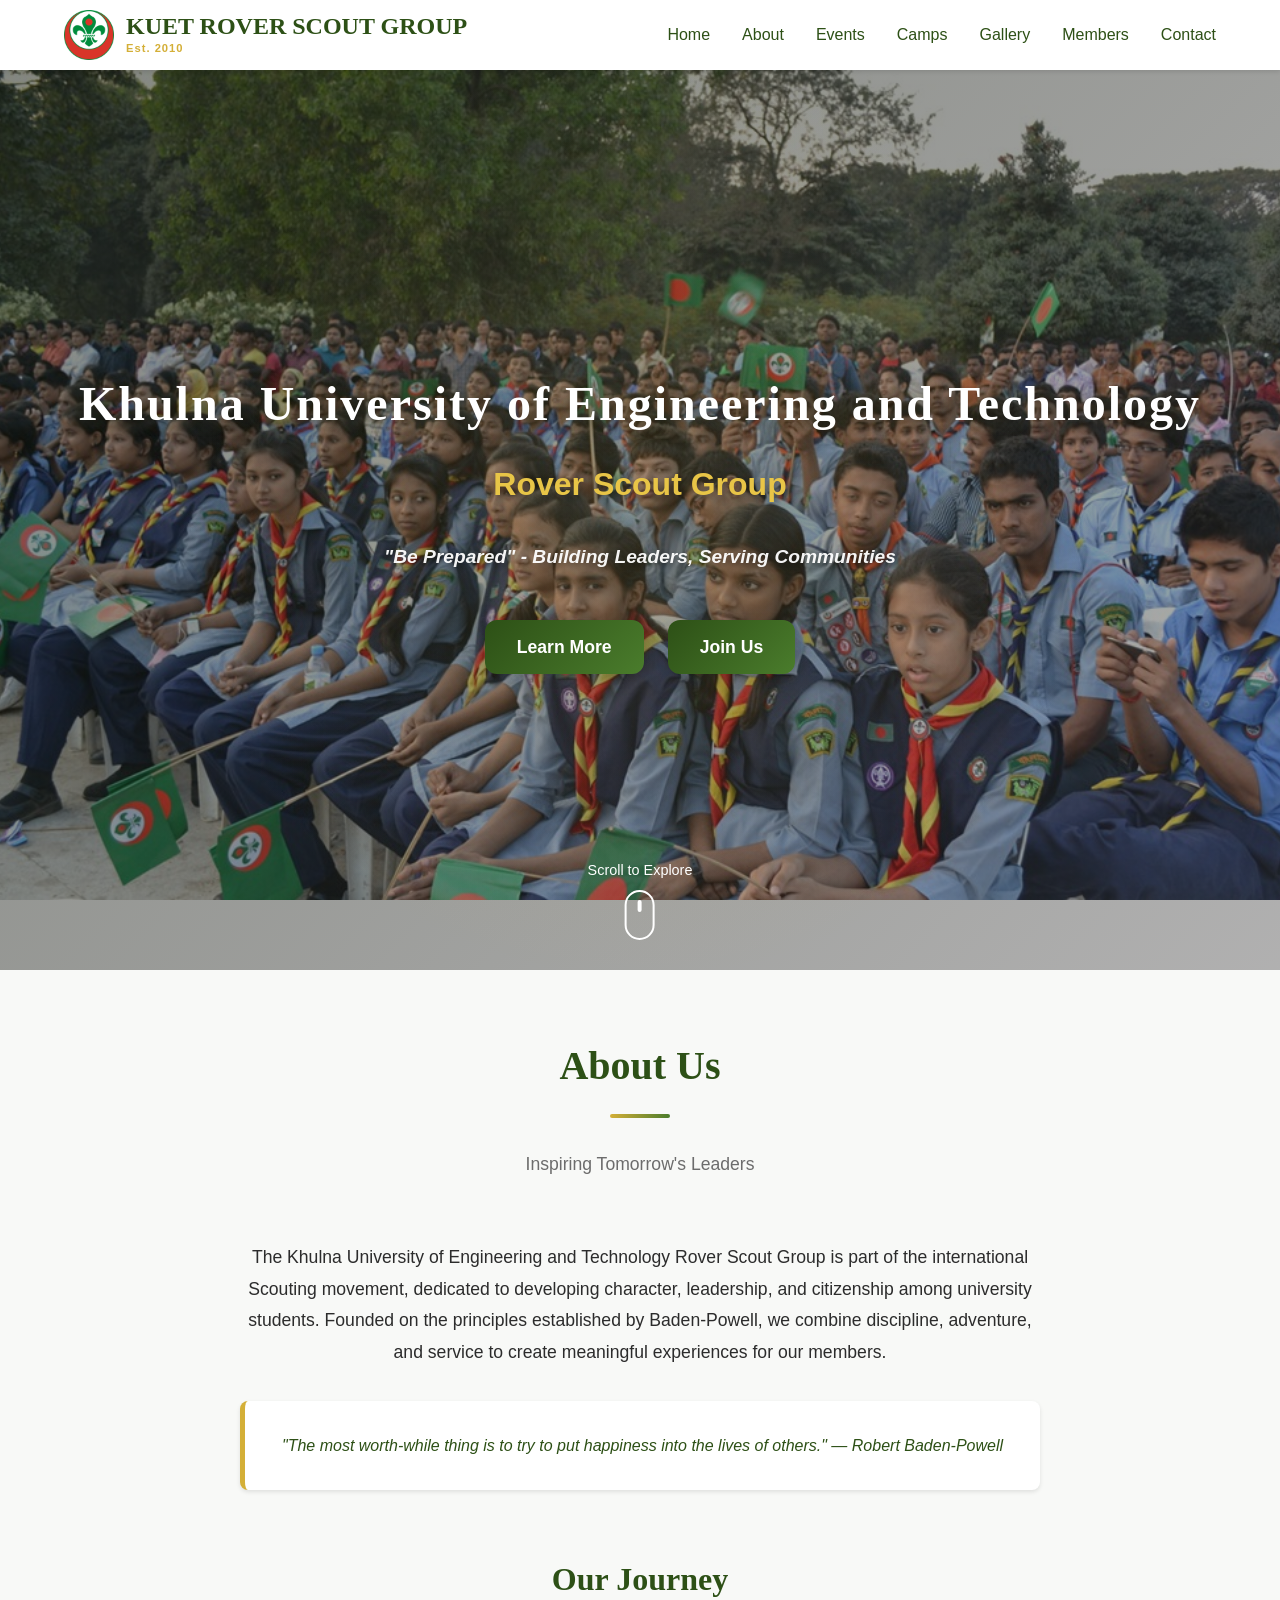
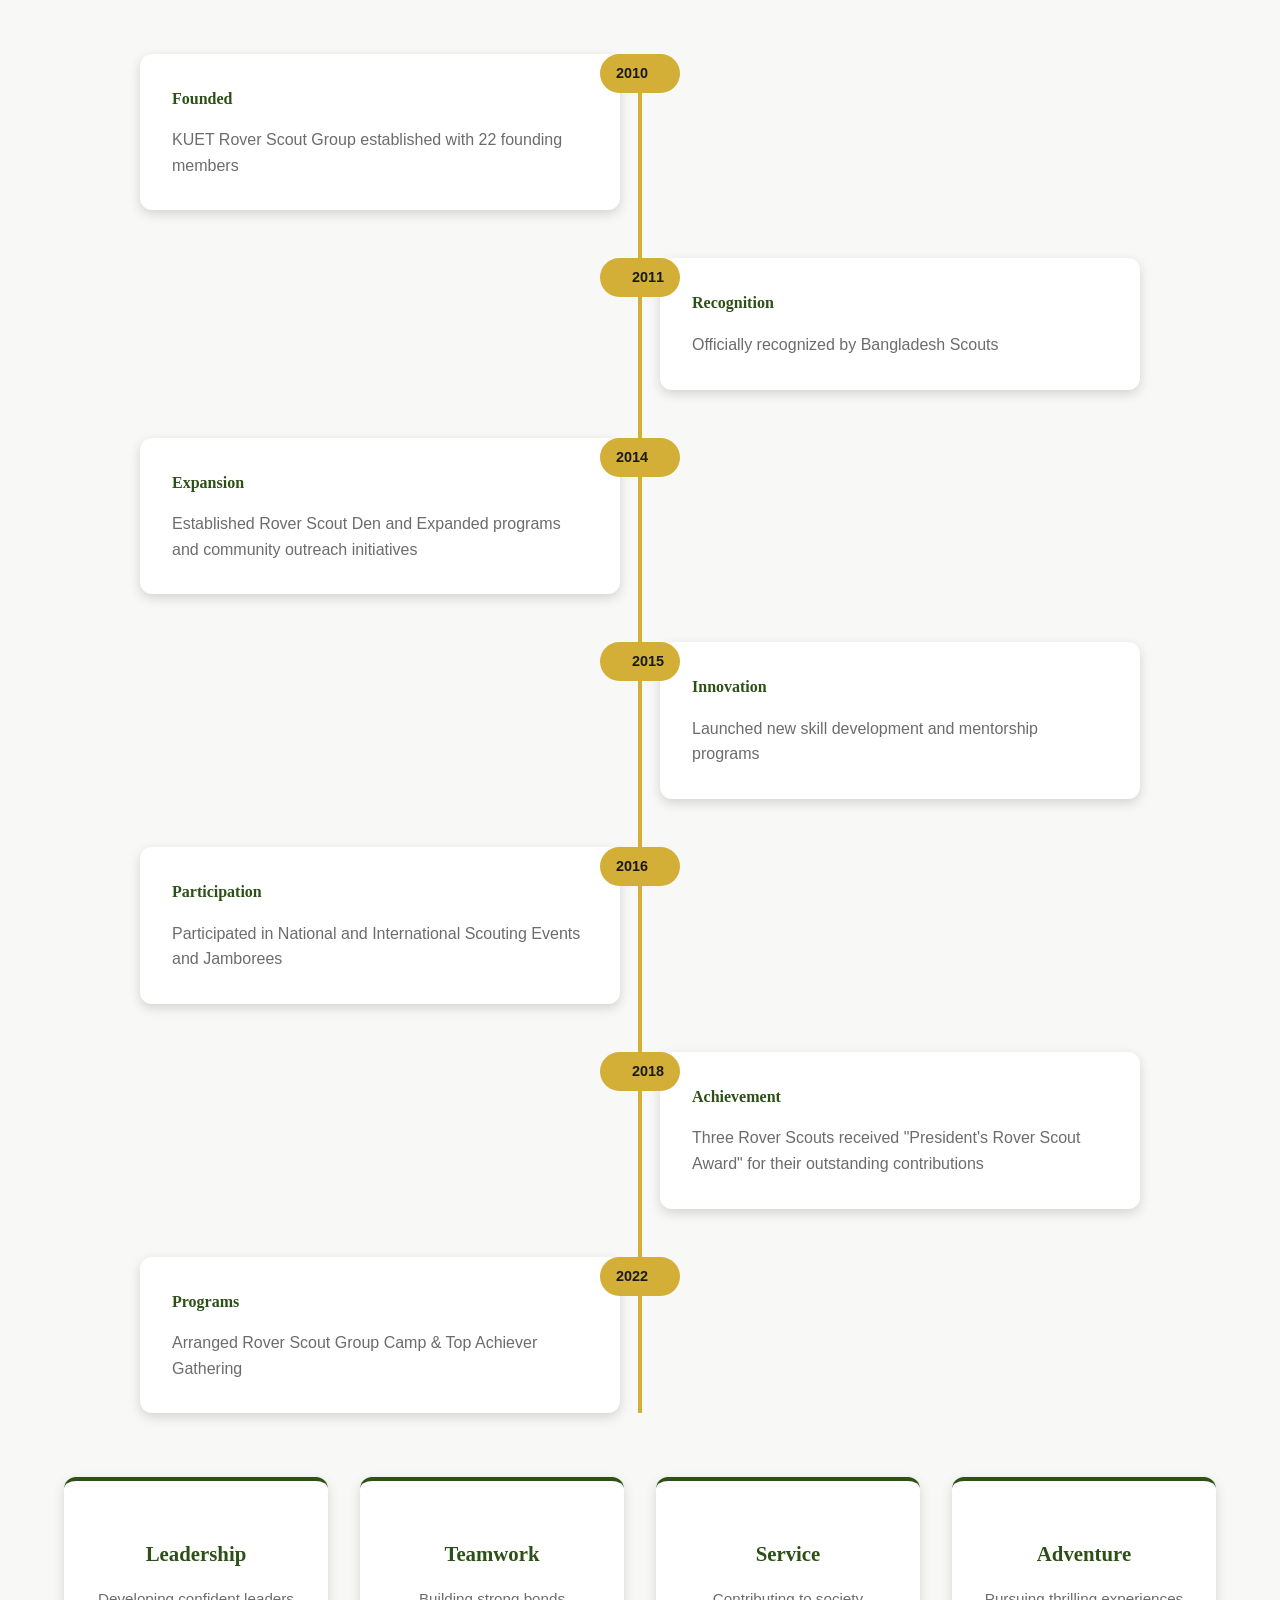
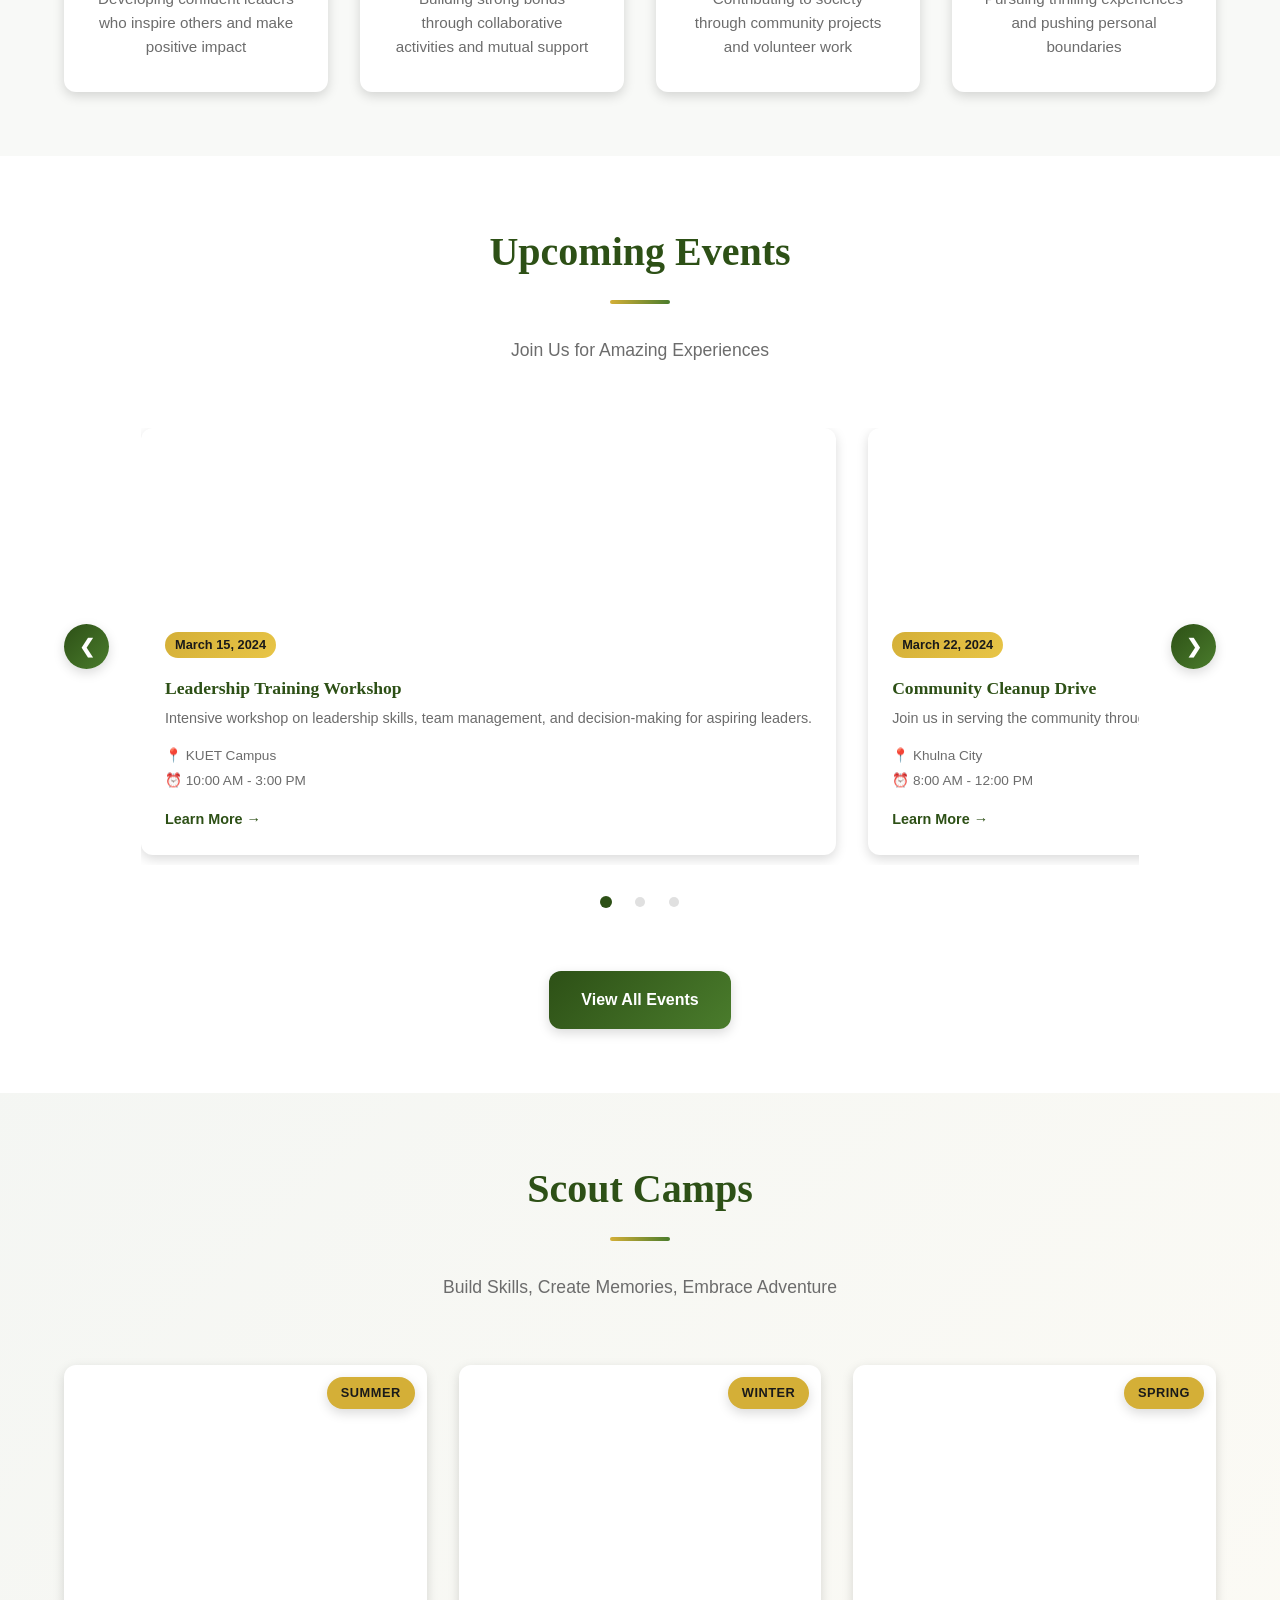
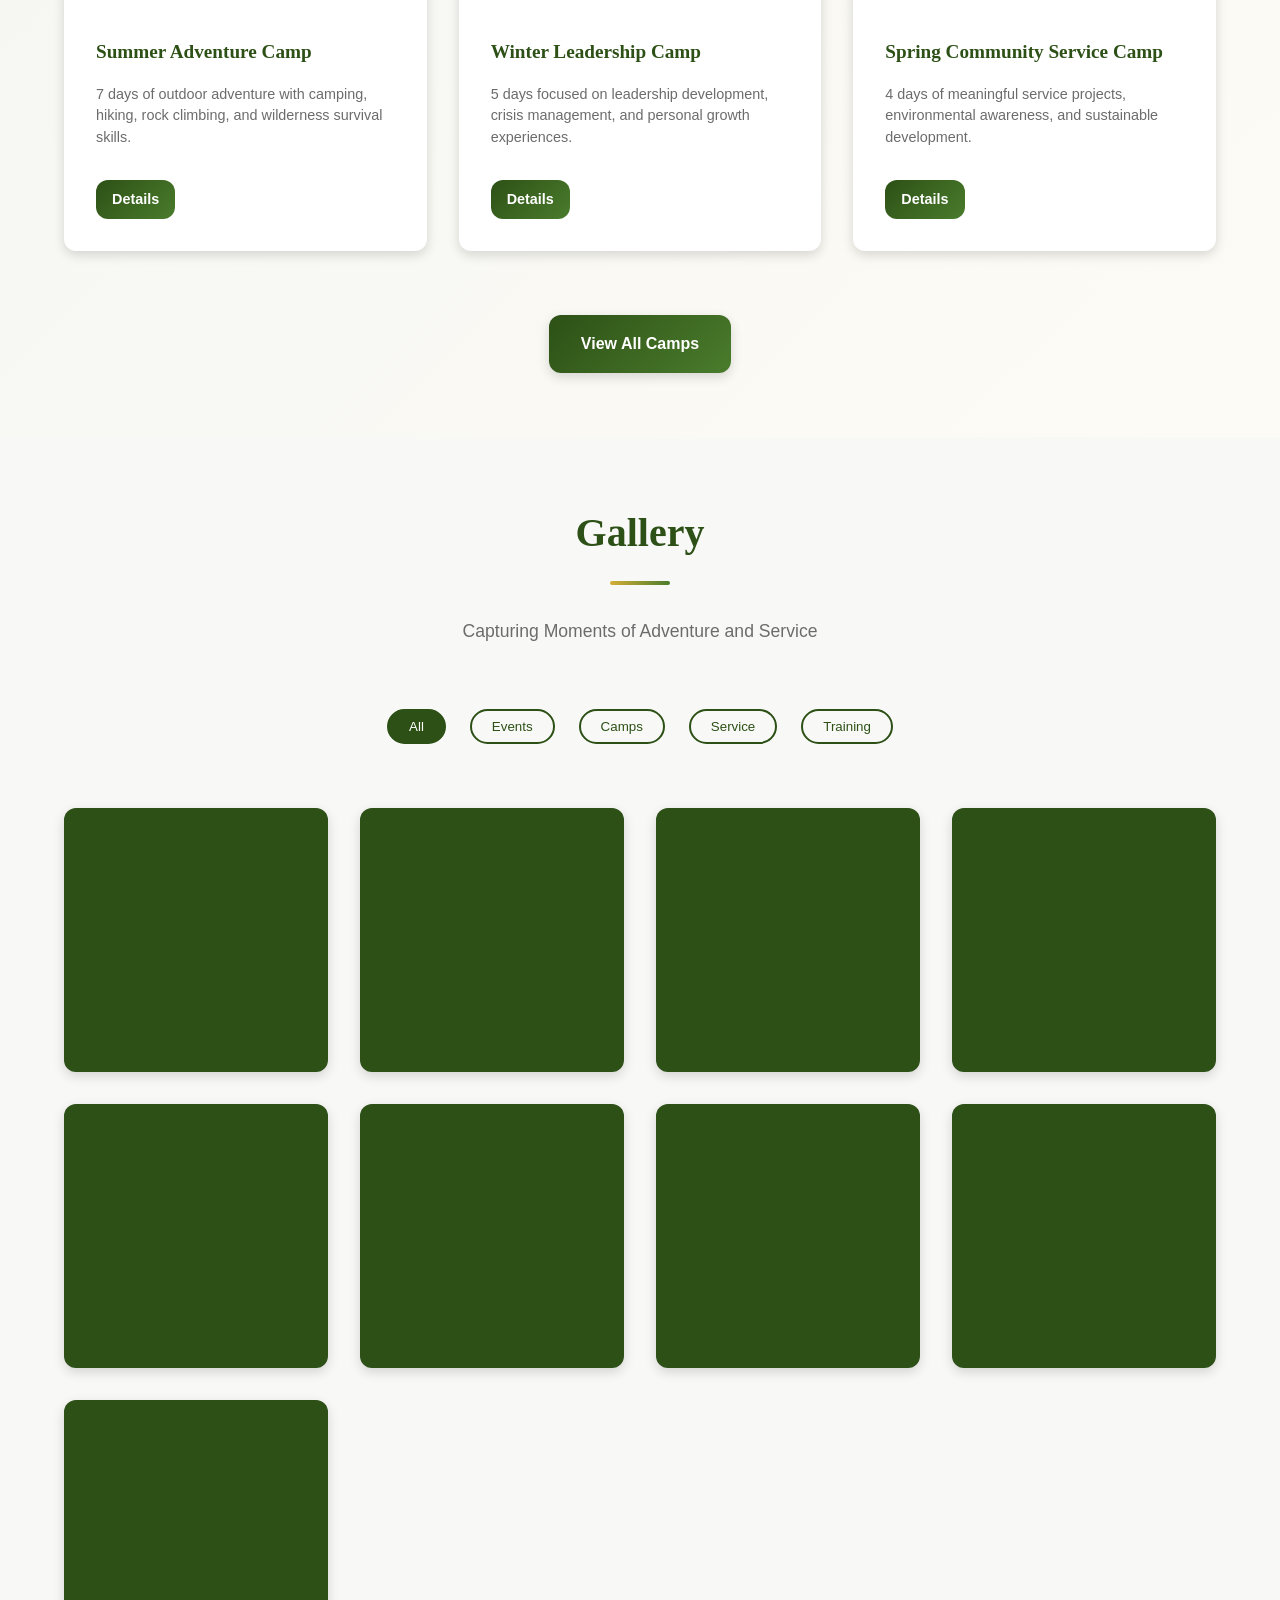
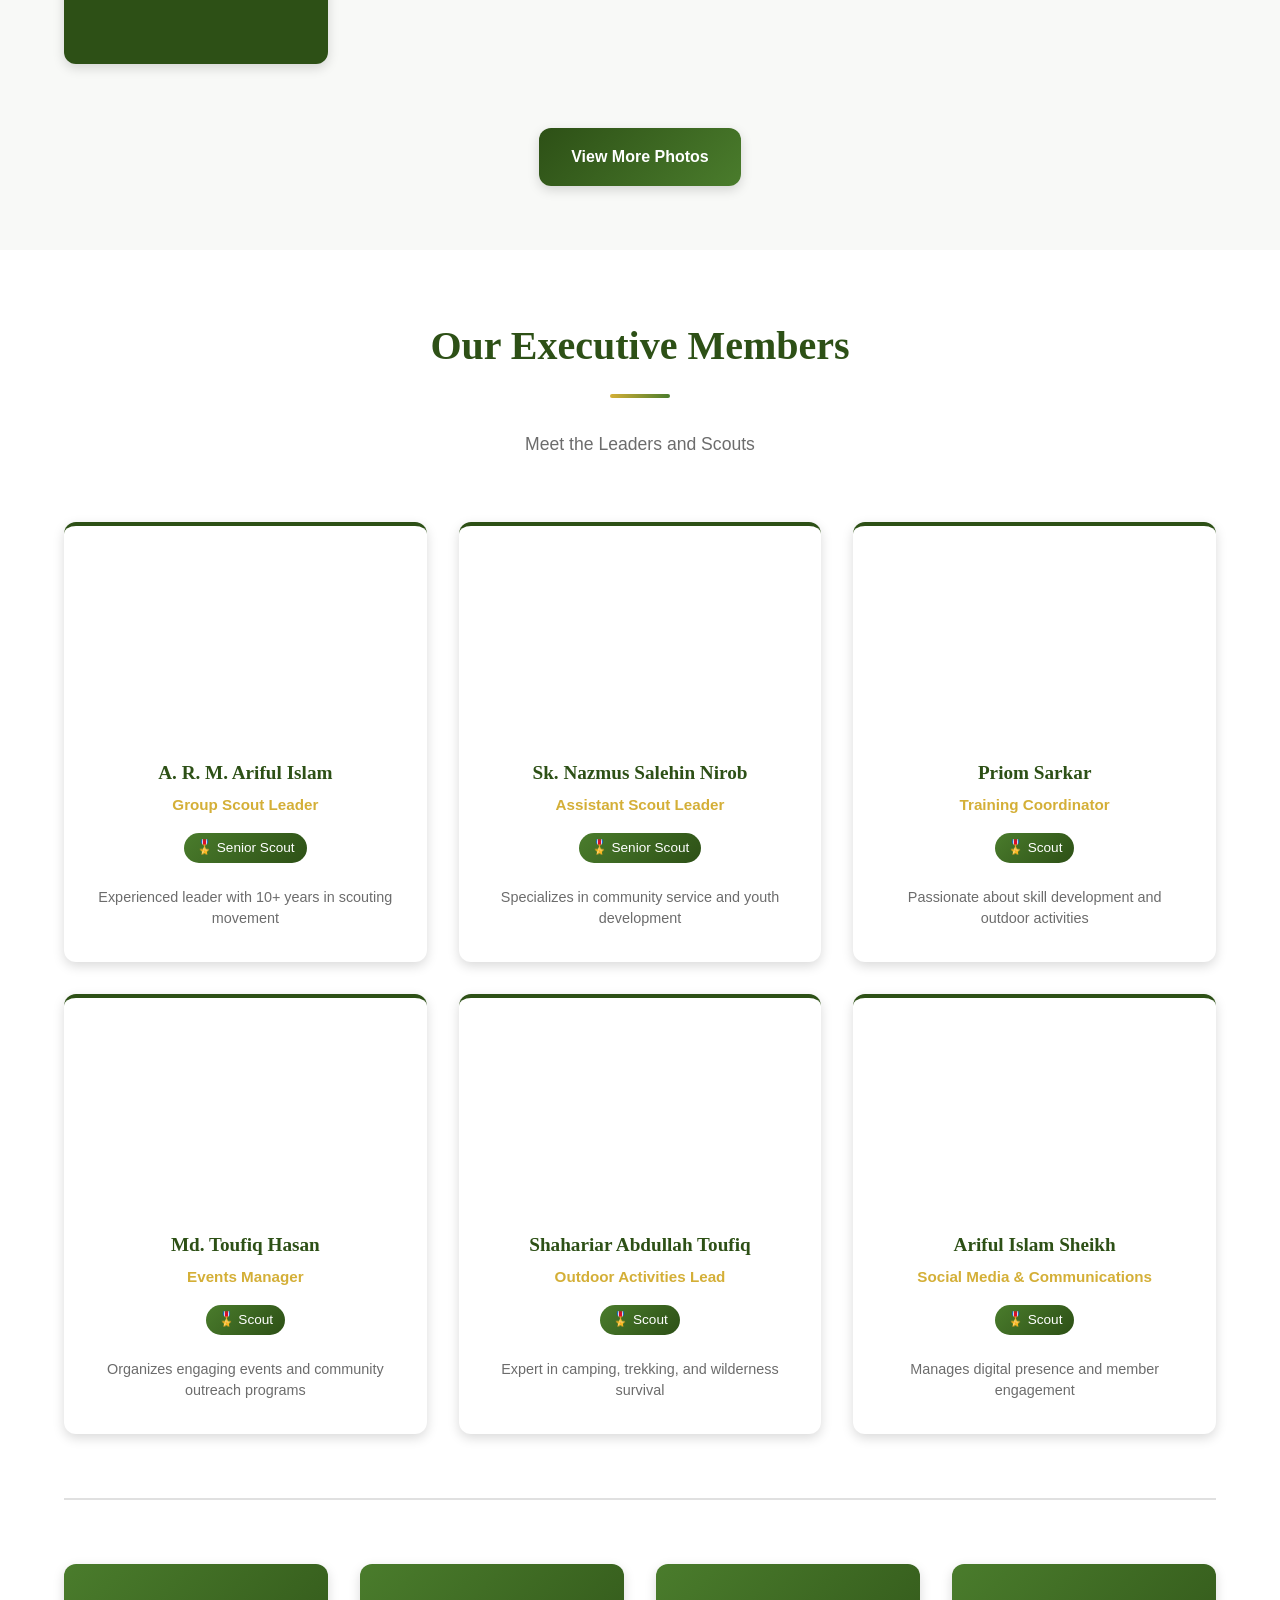
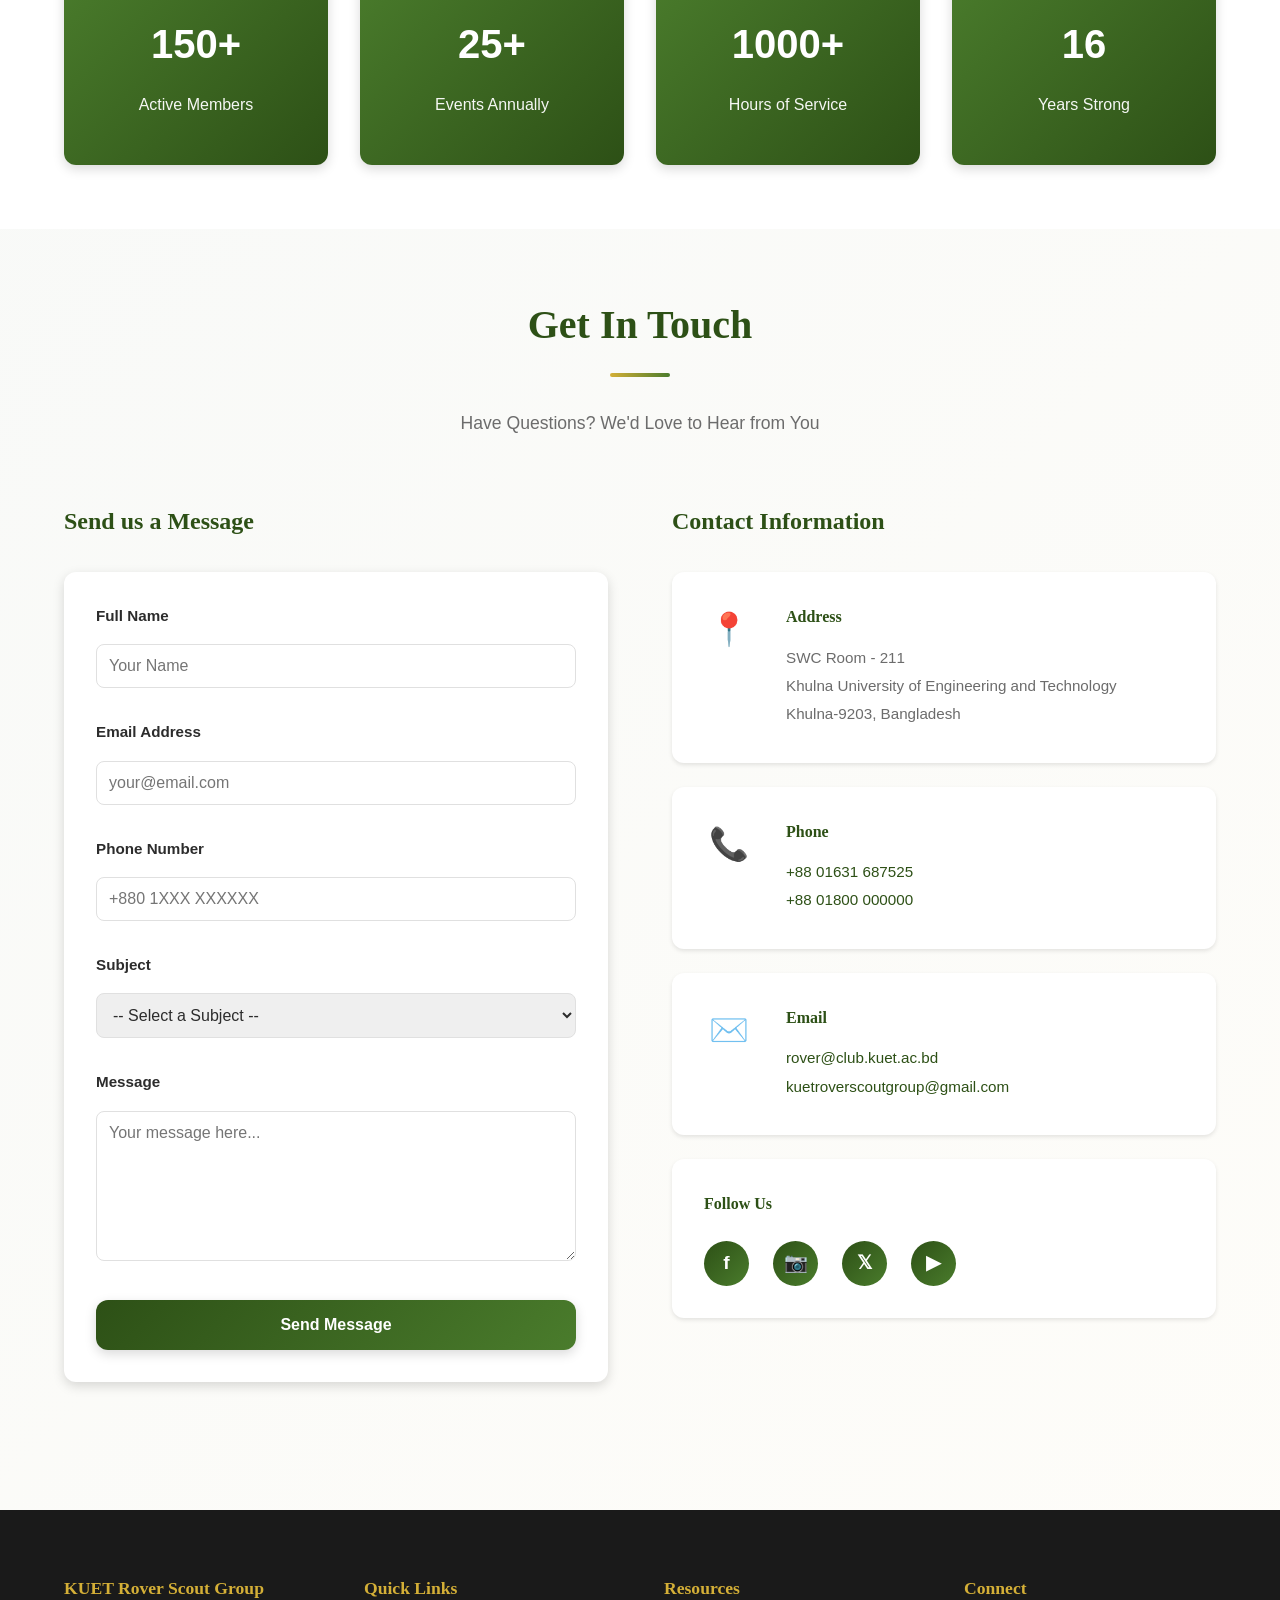
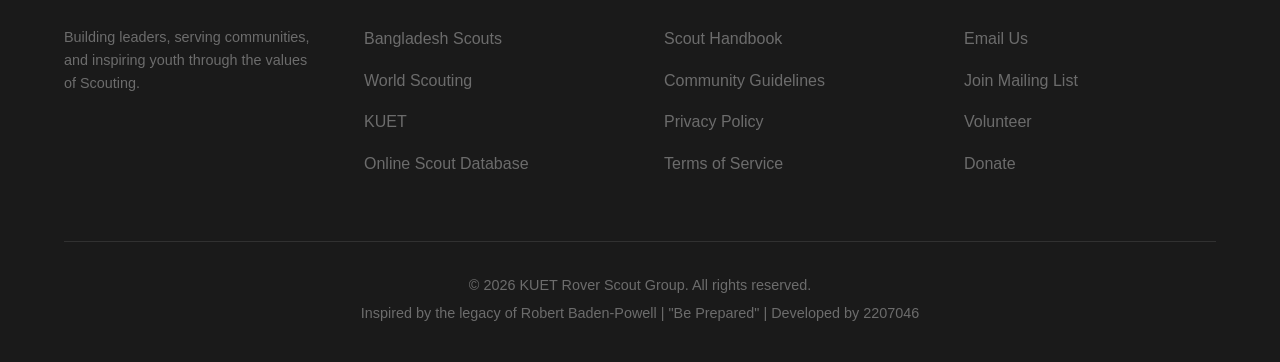
==== commit 71f44737: "footer section added" ====
--- a/index.html
+++ b/index.html
@@ -594,5 +594,49 @@
         </div>
     </section>
 
+    <!-- ===== FOOTER ===== -->
+    <footer class="footer">
+        <div class="footer-container">
+            <div class="footer-content">
+                <div class="footer-section">
+                    <h5>KUET Rover Scout Group</h5>
+                    <p>Building leaders, serving communities, and inspiring youth through the values of Scouting.</p>
+                </div>
+                <div class="footer-section">
+                    <h5>Quick Links</h5>
+                    <ul>
+                        <li><a href="https://scouts.gov.bd/">Bangladesh Scouts</a></li>
+                        <li><a href="https://www.scout.org/">World Scouting</a></li>
+                        <li><a href="https://www.kuet.ac.bd/">KUET</a></li>
+                        <li><a href="https://service.scouts.gov.bd/">Online Scout Database</a></li>
+                    </ul>
+                </div>
+                <div class="footer-section">
+                    <h5>Resources</h5>
+                    <ul>
+                        <li><a href="#">Scout Handbook</a></li>
+                        <li><a href="#">Community Guidelines</a></li>
+                        <li><a href="#">Privacy Policy</a></li>
+                        <li><a href="#">Terms of Service</a></li>
+                    </ul>
+                </div>
+                <div class="footer-section">
+                    <h5>Connect</h5>
+                    <ul>
+                        <li><a href="mailto:rover@club.kuet.ac.bd">Email Us</a></li>
+                        <li><a href="#">Join Mailing List</a></li>
+                        <li><a href="#">Volunteer</a></li>
+                        <li><a href="#">Donate</a></li>
+                    </ul>
+                </div>
+            </div>
+
+            <div class="footer-bottom">
+                <p>&copy; 2026 KUET Rover Scout Group. All rights reserved.</p>
+                <p>Inspired by the legacy of Robert Baden-Powell | "Be Prepared" | Developed by 2207046</p>
+            </div>
+        </div>
+    </footer>
+
 </body>
 </html>
--- a/style.css
+++ b/style.css
@@ -1244,4 +1244,68 @@
     background: linear-gradient(135deg, var(--accent-color), var(--accent-light));
     transform: translateY(-3px);
     box-shadow: var(--shadow-md);
+}
+
+/* ===== FOOTER ===== */
+.footer {
+    background: var(--dark-bg);
+    color: var(--white);
+    padding: var(--spacing-2xl) 0 var(--spacing-lg);
+}
+
+.footer-container {
+    max-width: 1200px;
+    margin: 0 auto;
+    padding: 0 var(--spacing-md);
+}
+
+.footer-content {
+    display: grid;
+    grid-template-columns: repeat(auto-fit, minmax(250px, 1fr));
+    gap: var(--spacing-xl);
+    margin-bottom: var(--spacing-xl);
+}
+
+.footer-section h5 {
+    color: var(--accent-color);
+    margin-bottom: var(--spacing-md);
+    font-family: var(--font-heading);
+    font-size: 1.1rem;
+}
+
+.footer-section p {
+    color: var(--text-light);
+    font-size: 0.9rem;
+    line-height: 1.6;
+}
+
+.footer-section ul {
+    list-style: none;
+}
+
+.footer-section ul li {
+    margin-bottom: var(--spacing-sm);
+}
+
+.footer-section ul li a {
+    color: var(--text-light);
+    text-decoration: none;
+    transition: all var(--transition-base);
+}
+
+.footer-section ul li a:hover {
+    color: var(--accent-color);
+    margin-left: 5px;
+}
+
+.footer-bottom {
+    text-align: center;
+    padding-top: var(--spacing-lg);
+    border-top: 1px solid rgba(255, 255, 255, 0.1);
+    color: var(--text-light);
+    font-size: 0.9rem;
+}
+
+.footer-bottom p {
+    margin-bottom: 5px;
 }
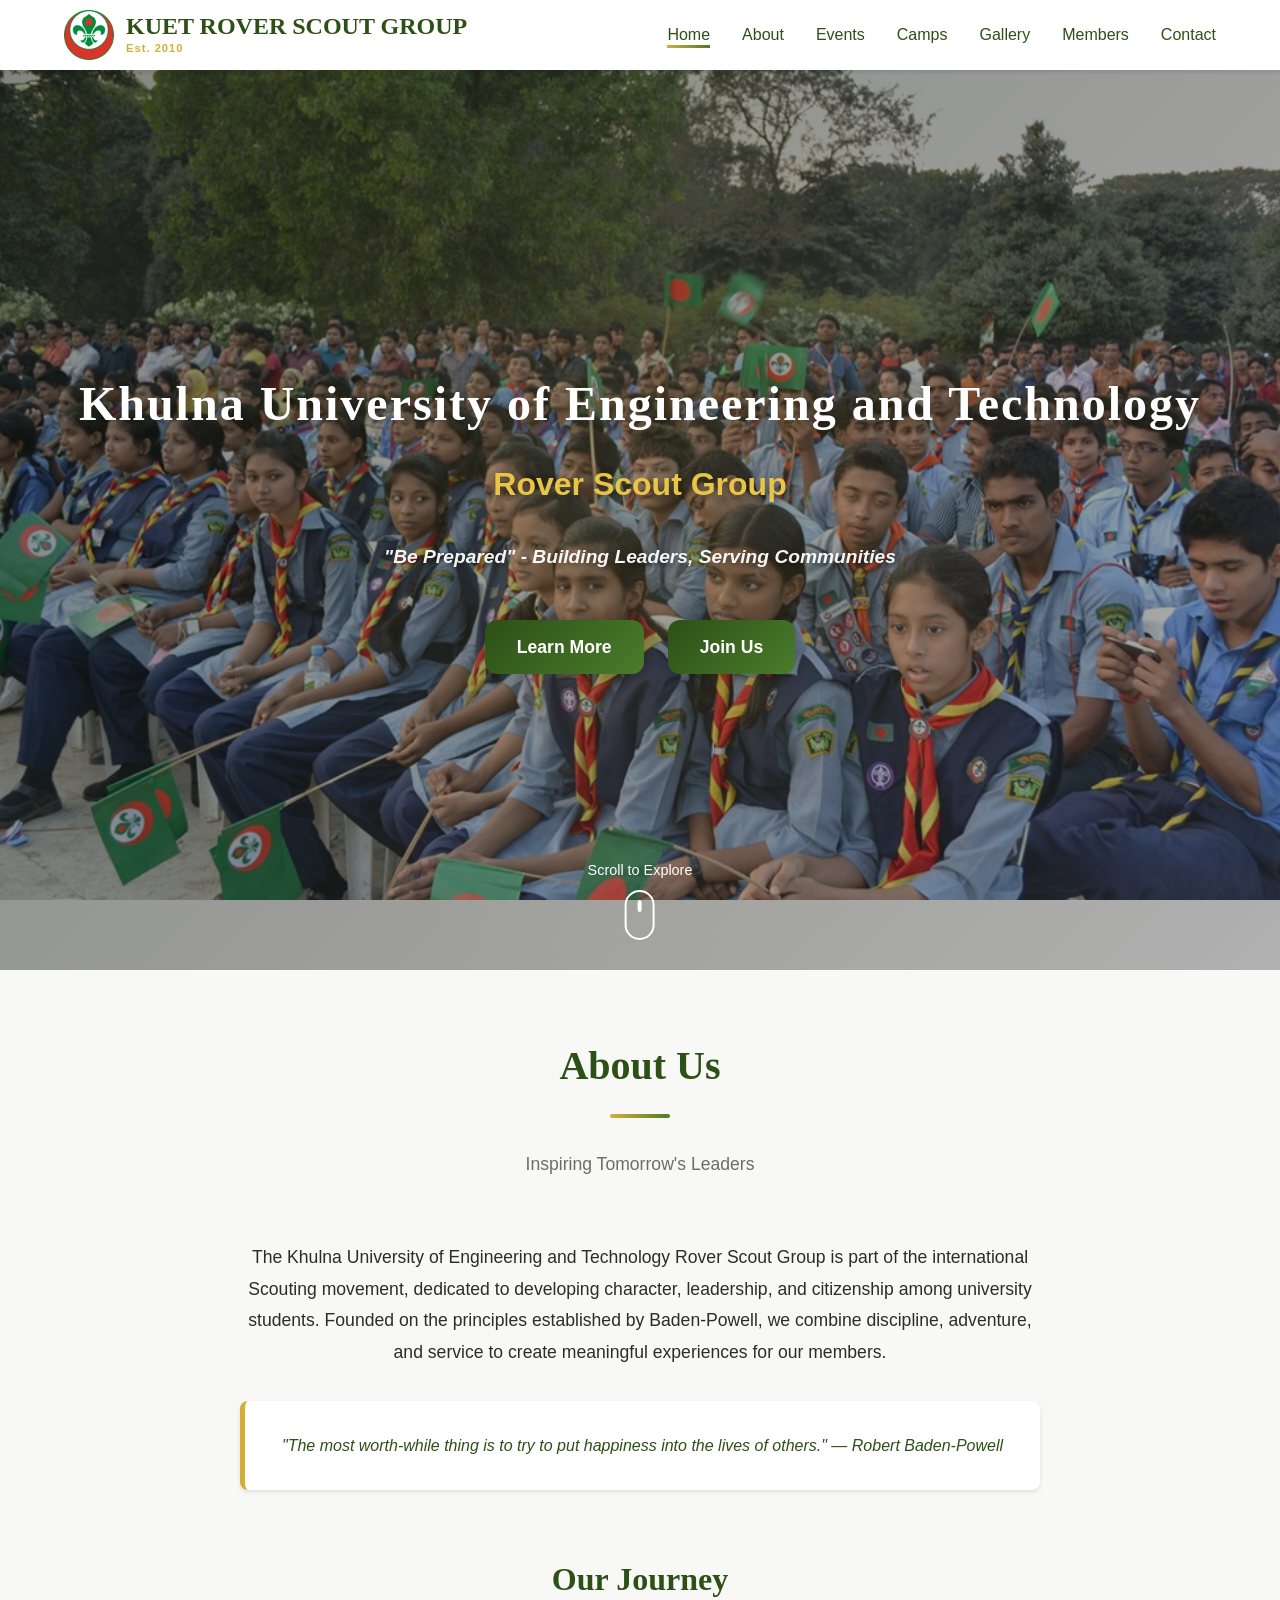
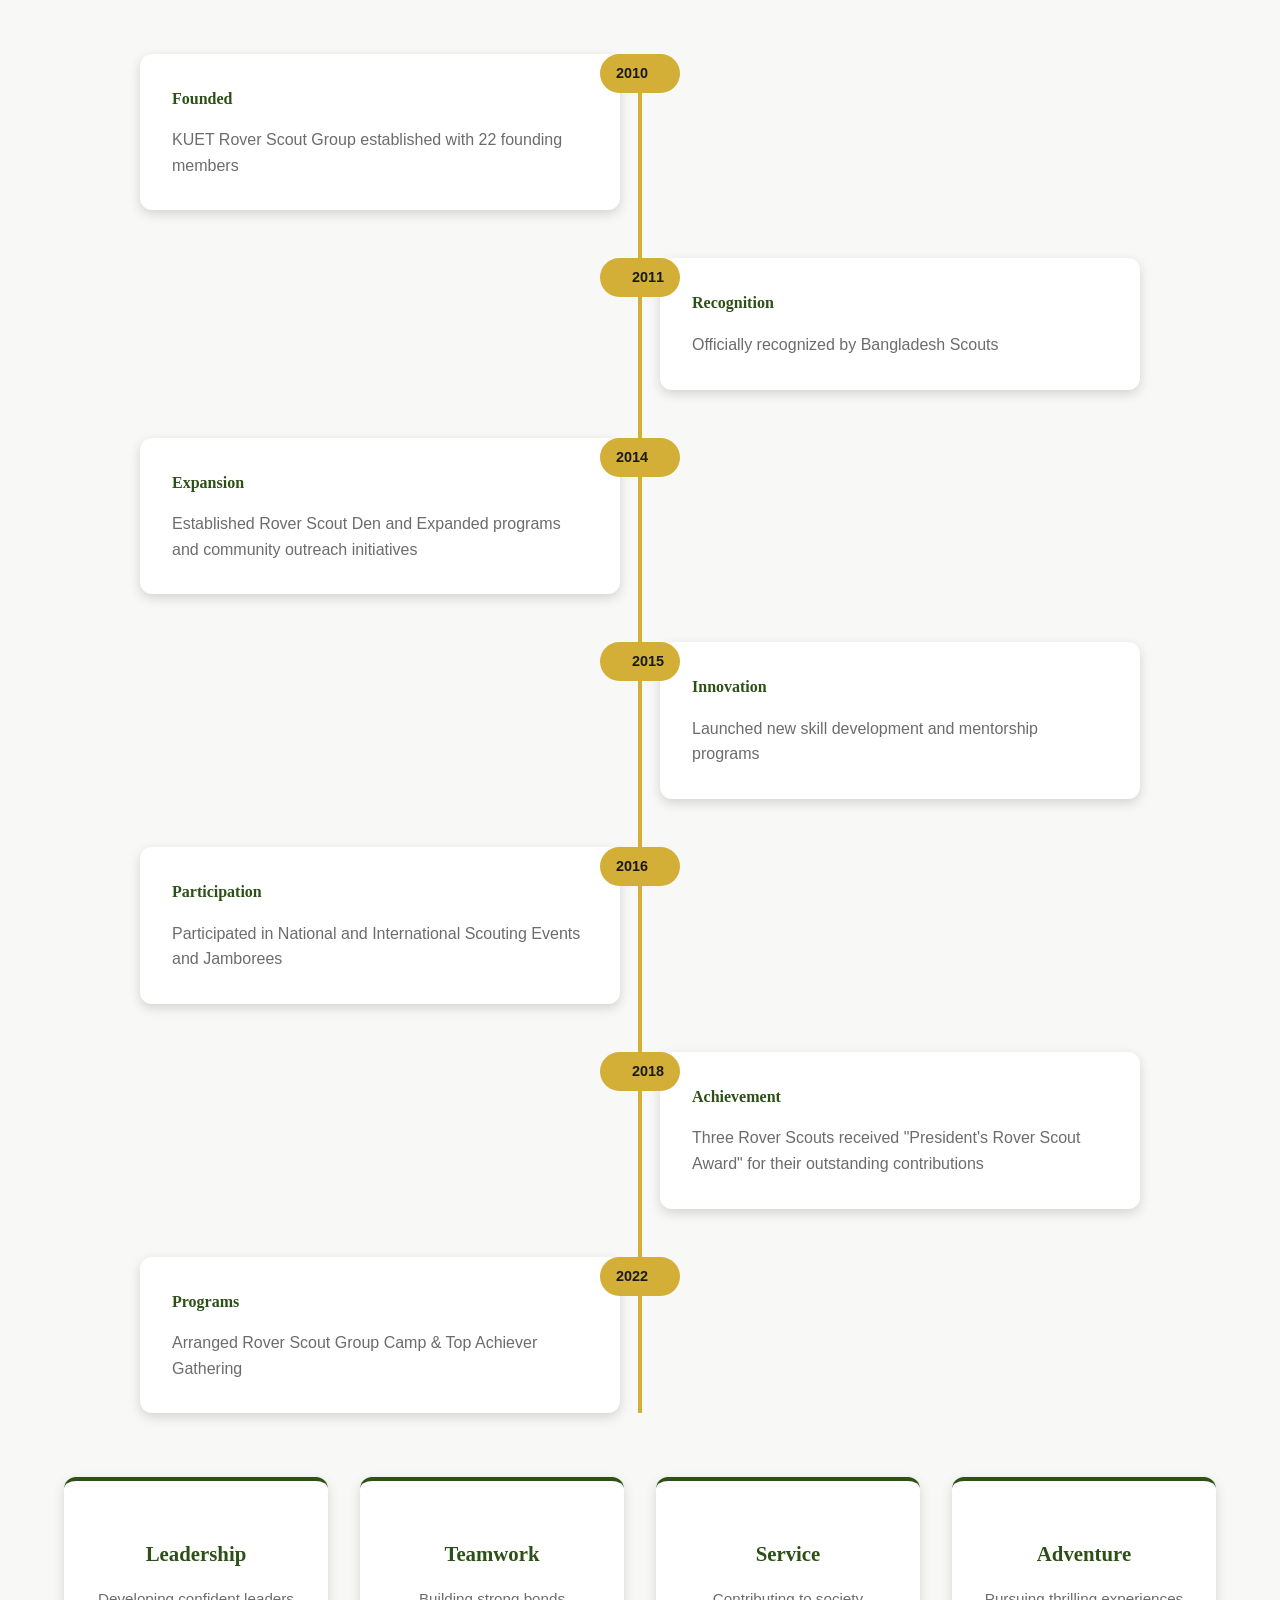
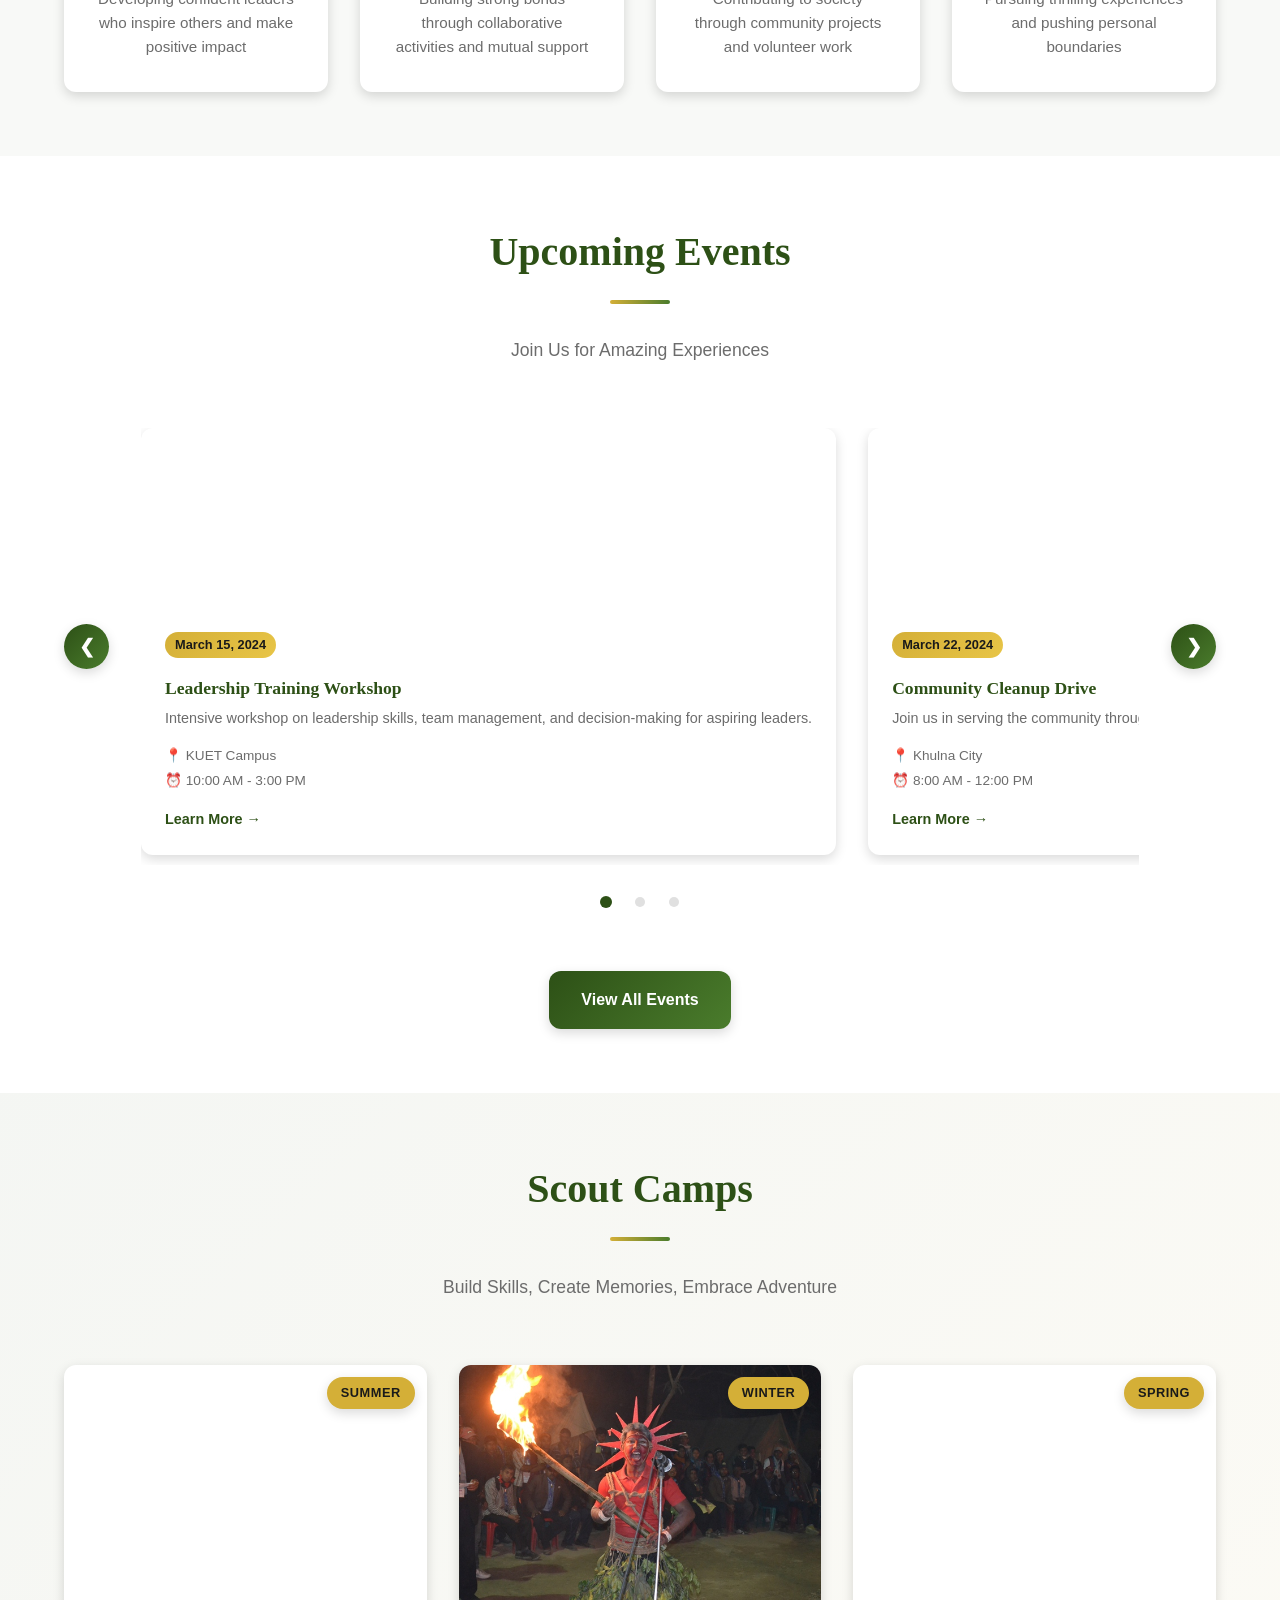
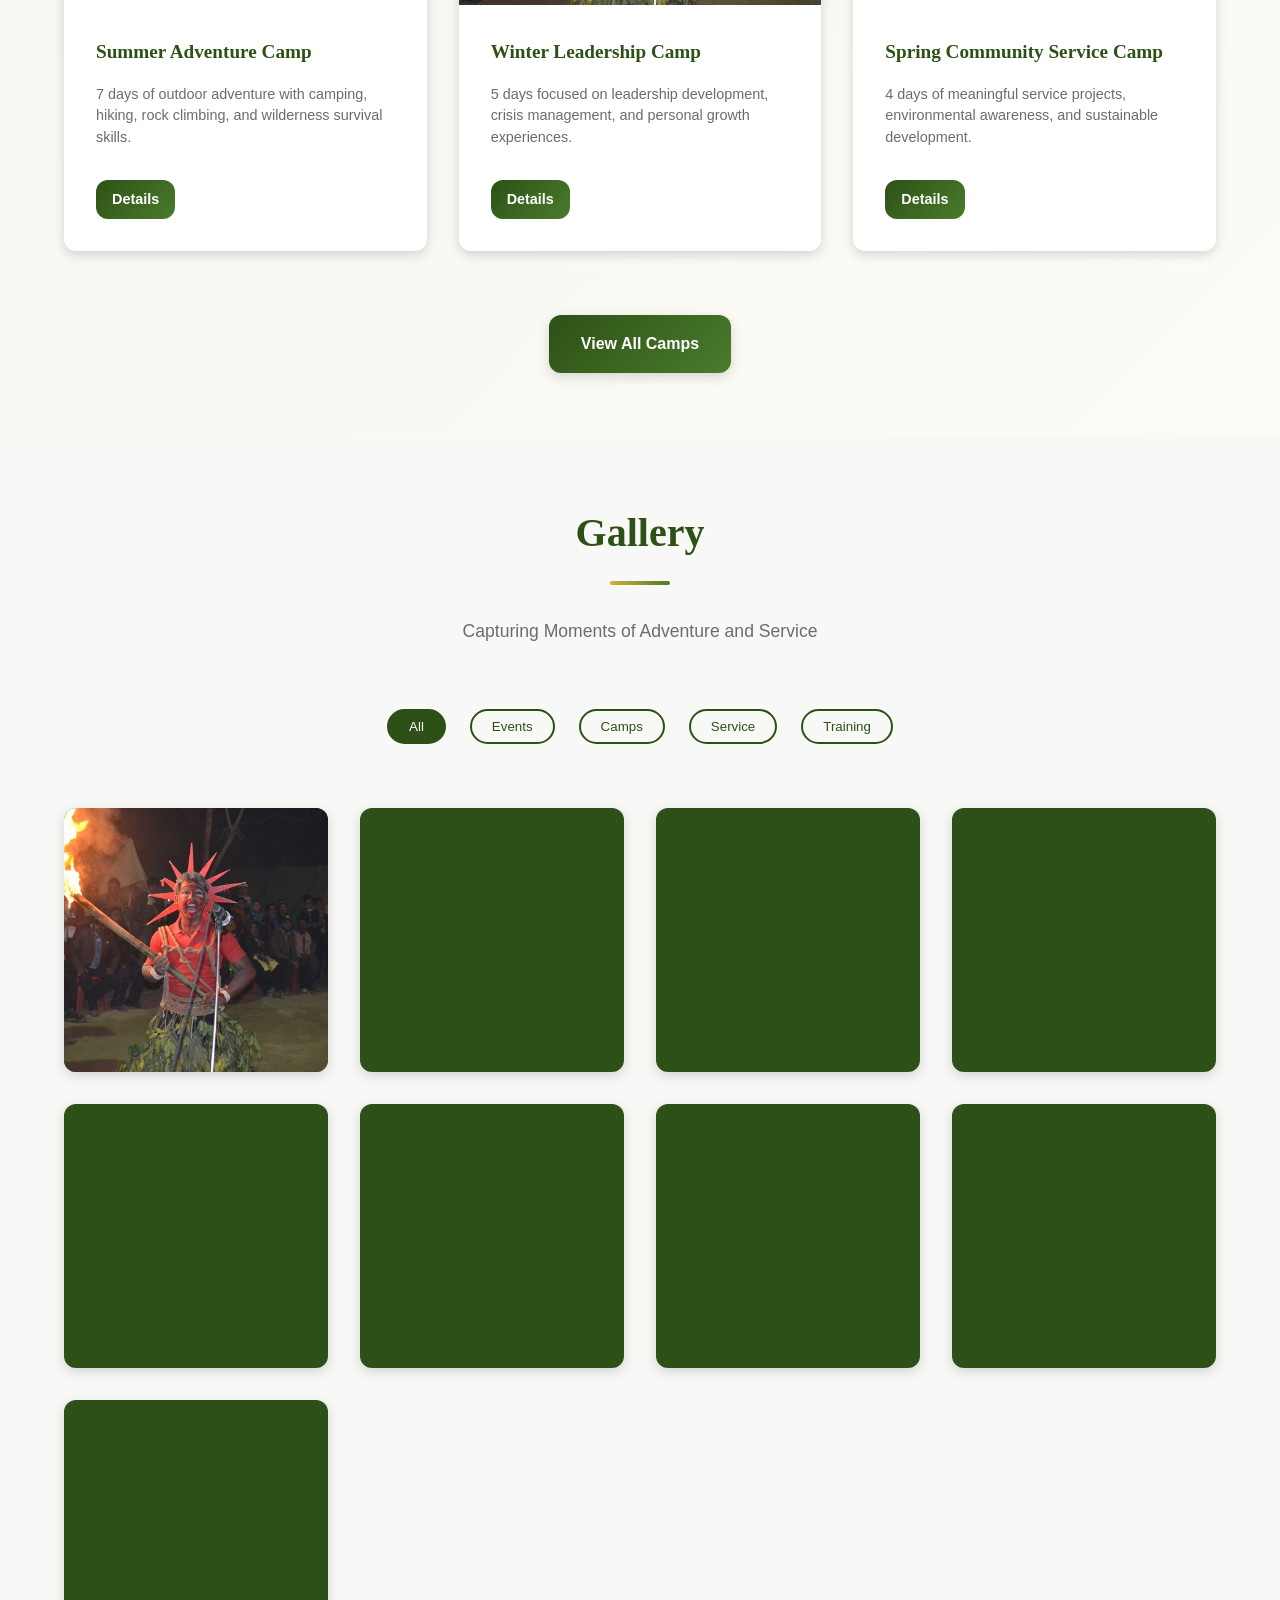
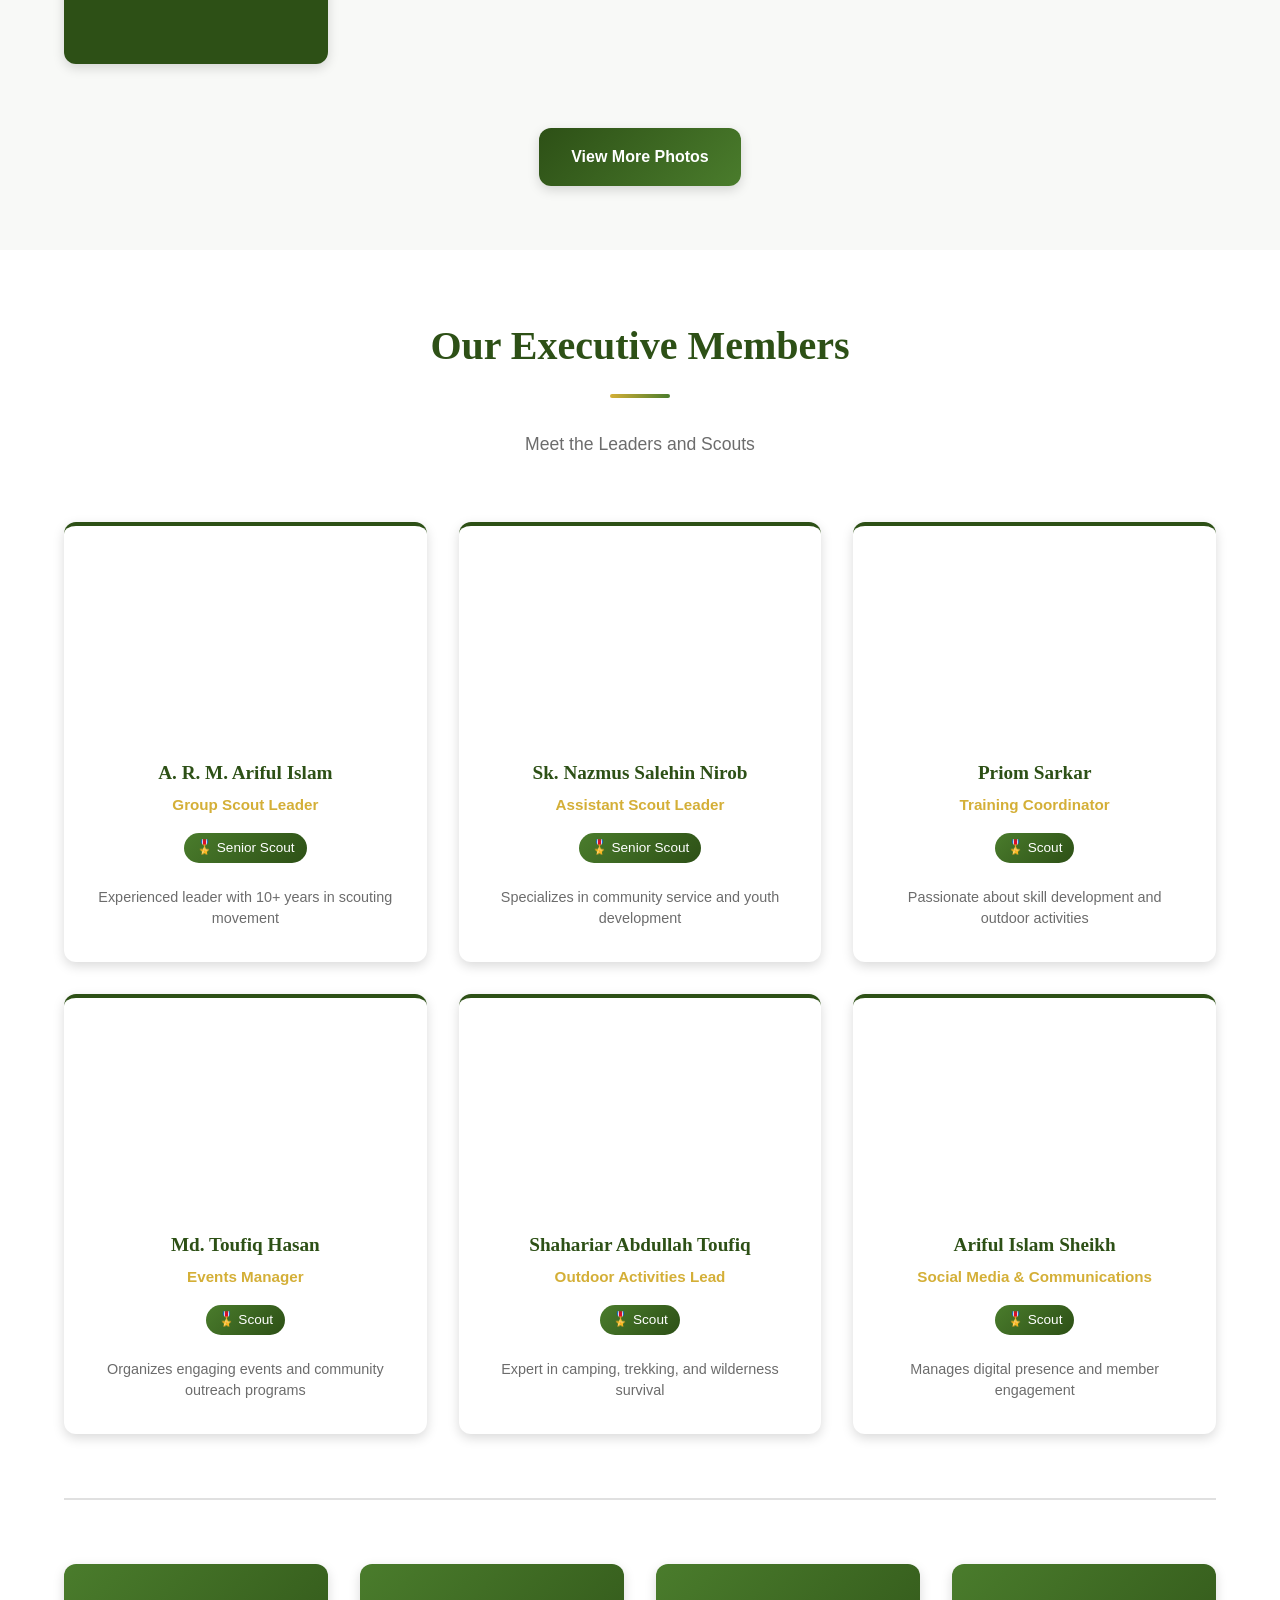
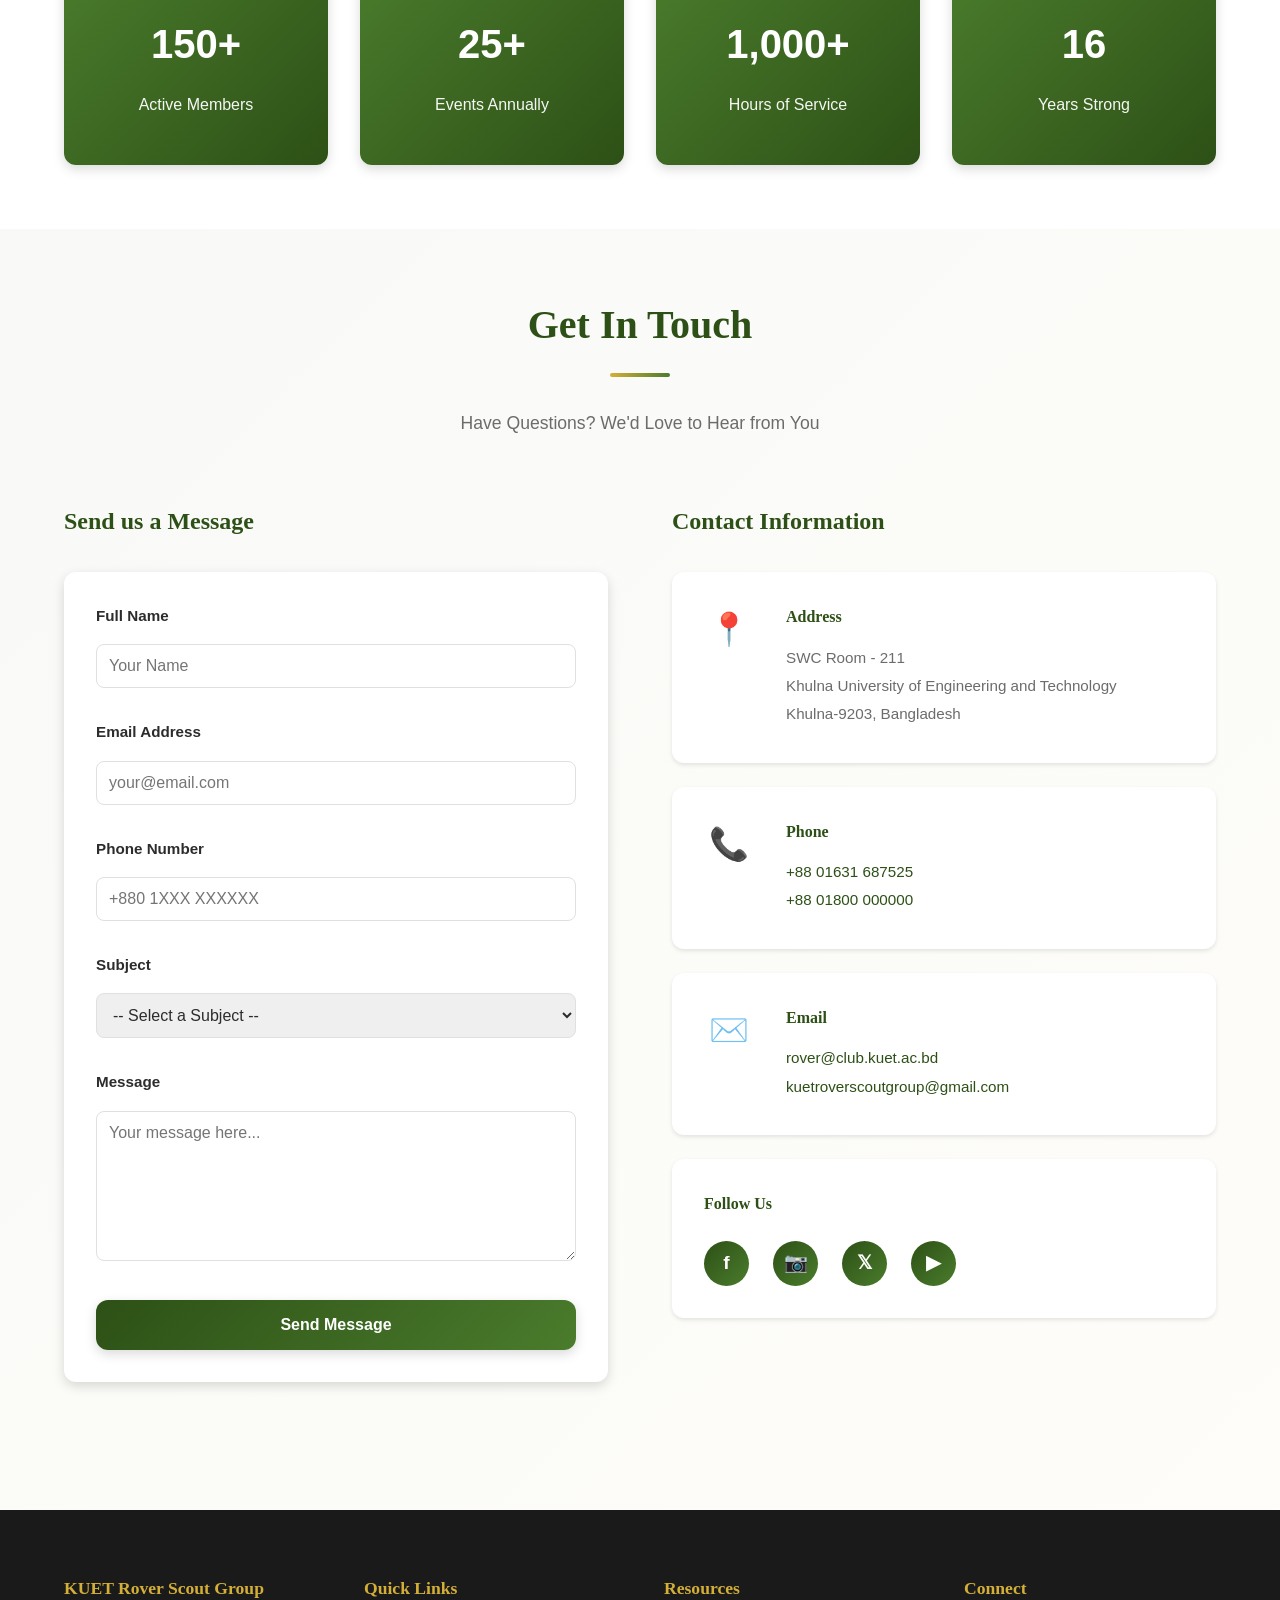
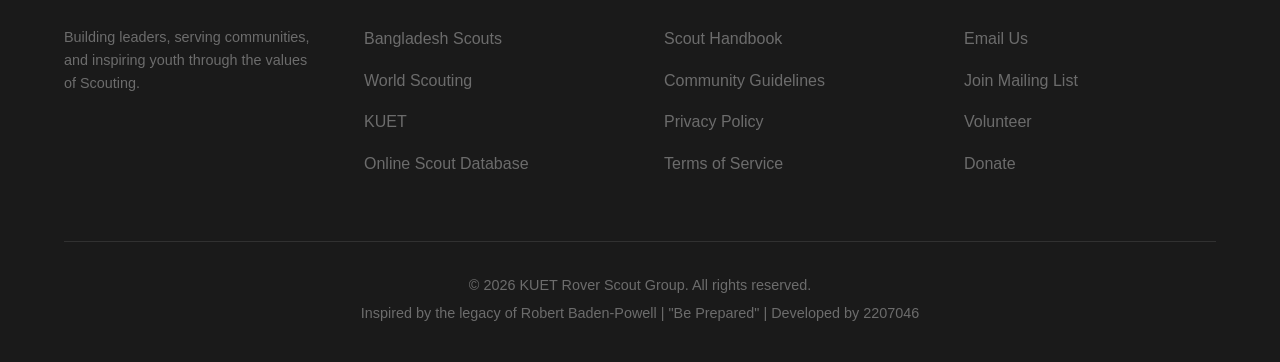
==== commit acdda32c: "javascript added" ====
--- a/index.html
+++ b/index.html
@@ -638,5 +638,25 @@
         </div>
     </footer>
 
+    <!-- ===== GALLERY LIGHTBOX ===== -->
+    <div class="gallery-lightbox" id="galleryLightbox" aria-hidden="true">
+        <div class="gallery-lightbox-backdrop" data-lightbox-close></div>
+        <div class="lightbox-dialog" role="dialog" aria-modal="true" aria-labelledby="lightboxTitle" aria-describedby="lightboxMeta">
+            <button type="button" class="lightbox-close" aria-label="Close gallery preview" data-lightbox-close>×</button>
+            <div class="lightbox-image" id="lightboxImage"></div>
+            <div class="lightbox-caption">
+                <p class="lightbox-meta" id="lightboxMeta"></p>
+                <h3 id="lightboxTitle"></h3>
+            </div>
+        </div>
+    </div>
+
+    <!-- ===== SCROLL TO TOP BUTTON ===== -->
+    <button type="button" class="scroll-to-top" id="scrollToTop" aria-label="Scroll to top">
+        <span>↑</span>
+    </button>
+
+    <script src="script.js" defer></script>
+
 </body>
 </html>
--- a/style.css
+++ b/style.css
@@ -1308,4 +1308,183 @@
 
 .footer-bottom p {
     margin-bottom: 5px;
+}
+
+/* ===== SCROLL TO TOP BUTTON ===== */
+.scroll-to-top {
+    position: fixed;
+    bottom: 30px;
+    right: 30px;
+    width: 45px;
+    height: 45px;
+    background: linear-gradient(135deg, var(--primary-color), var(--primary-light));
+    color: white;
+    border: none;
+    border-radius: 50%;
+    cursor: pointer;
+    display: none;
+    align-items: center;
+    justify-content: center;
+    font-size: 1.5rem;
+    box-shadow: var(--shadow-lg);
+    transition: all var(--transition-base);
+    z-index: 99;
+}
+
+.scroll-to-top.show {
+    display: flex;
+}
+
+.scroll-to-top:hover {
+    background: linear-gradient(135deg, var(--primary-light), var(--accent-color));
+    transform: translateY(-3px);
+    box-shadow: var(--shadow-xl);
+}
+
+/* ===== JS STATES ===== */
+.reveal {
+    opacity: 0;
+    transform: translateY(24px);
+    transition: opacity 0.6s ease, transform 0.6s ease;
+}
+
+.reveal.is-visible {
+    opacity: 1;
+    transform: translateY(0);
+}
+
+body.menu-open,
+body.modal-open {
+    overflow: hidden;
+}
+
+.form-status {
+    margin: 0 0 var(--spacing-md);
+    padding: 0.85rem 1rem;
+    border-radius: var(--radius-md);
+    font-weight: 600;
+}
+
+.form-status.success {
+    background: rgba(76, 175, 80, 0.12);
+    color: var(--success-color);
+    border: 1px solid rgba(76, 175, 80, 0.25);
+}
+
+.form-status.error {
+    background: rgba(244, 67, 54, 0.1);
+    color: var(--error-color);
+    border: 1px solid rgba(244, 67, 54, 0.2);
+}
+
+.form-group.is-invalid input,
+.form-group.is-invalid textarea,
+.form-group.is-invalid select {
+    border-color: var(--error-color);
+    box-shadow: 0 0 0 3px rgba(244, 67, 54, 0.08);
+}
+
+.form-group.is-valid input,
+.form-group.is-valid textarea,
+.form-group.is-valid select {
+    border-color: var(--success-color);
+}
+
+.field-message {
+    display: block;
+    margin-top: 0.5rem;
+    color: var(--error-color);
+    font-size: 0.85rem;
+}
+
+
+
+.gallery-lightbox {
+    position: fixed;
+    inset: 0;
+    z-index: 200;
+    display: none;
+    align-items: center;
+    justify-content: center;
+    padding: var(--spacing-lg);
+}
+
+.gallery-lightbox.is-open {
+    display: flex;
+}
+
+.gallery-lightbox-backdrop {
+    position: absolute;
+    inset: 0;
+    background: rgba(10, 16, 8, 0.75);
+    backdrop-filter: blur(6px);
+}
+
+.lightbox-dialog {
+    position: relative;
+    z-index: 1;
+    width: min(920px, 100%);
+    max-height: min(88vh, 920px);
+    background: var(--white);
+    border-radius: var(--radius-xl);
+    overflow: hidden;
+    box-shadow: var(--shadow-xl);
+    display: grid;
+    grid-template-columns: 1.4fr 0.9fr;
+}
+
+.lightbox-image {
+    min-height: 360px;
+    background-size: cover;
+    background-position: center;
+}
+
+.lightbox-caption {
+    padding: var(--spacing-xl);
+    display: flex;
+    flex-direction: column;
+    justify-content: center;
+    gap: var(--spacing-sm);
+}
+
+.lightbox-caption h3 {
+    font-family: var(--font-heading);
+    color: var(--primary-color);
+    font-size: 1.8rem;
+}
+
+.lightbox-caption p {
+    color: var(--text-light);
+}
+
+.lightbox-close {
+    position: absolute;
+    top: 14px;
+    right: 14px;
+    width: 42px;
+    height: 42px;
+    border: none;
+    border-radius: 50%;
+    background: rgba(255, 255, 255, 0.92);
+    color: var(--primary-color);
+    font-size: 1.5rem;
+    cursor: pointer;
+    box-shadow: var(--shadow-md);
+}
+
+.lightbox-close:hover {
+    background: var(--accent-color);
+    color: var(--dark-bg);
+}
+
+.nav-link:focus-visible,
+.hamburger:focus-visible,
+.carousel-btn:focus-visible,
+.filter-btn:focus-visible,
+.scroll-to-top:focus-visible,
+.social-icon:focus-visible,
+.lightbox-close:focus-visible,
+.gallery-item:focus-visible {
+    outline: 3px solid rgba(212, 175, 55, 0.55);
+    outline-offset: 3px;
 }
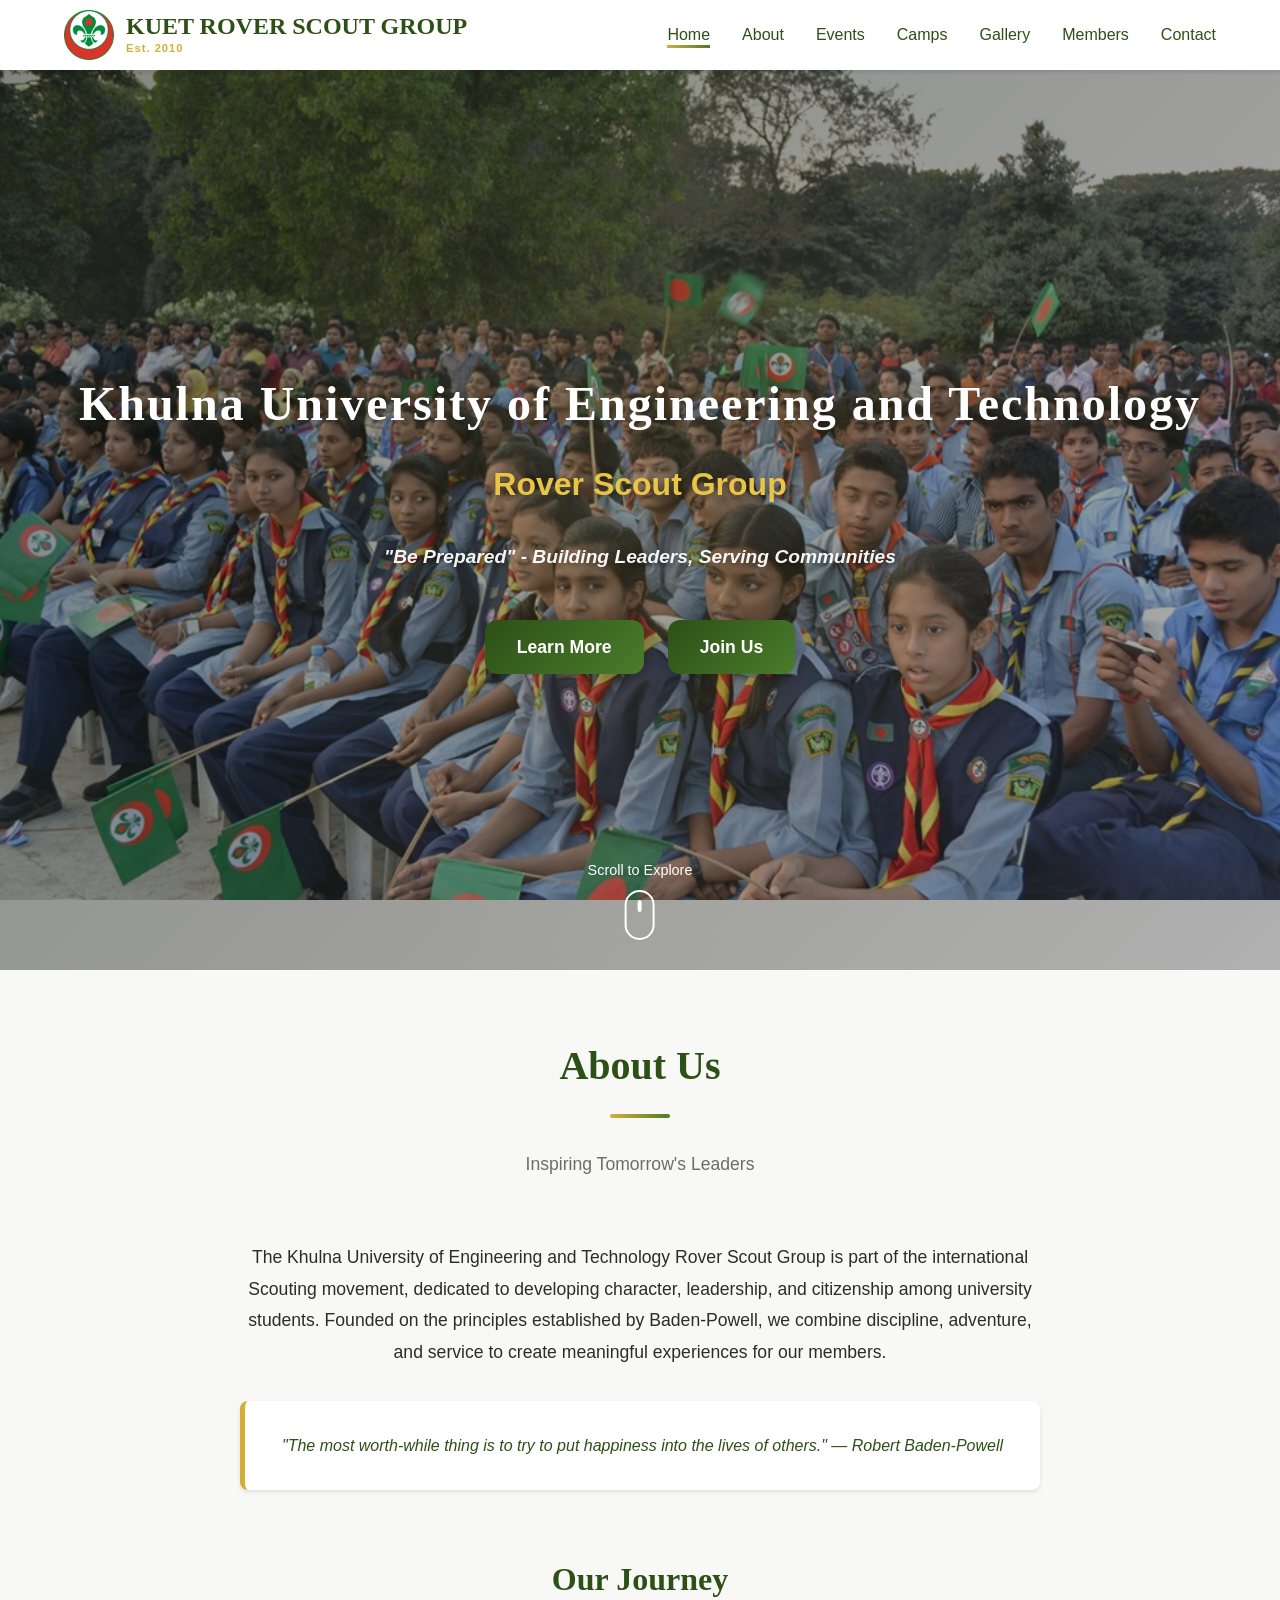
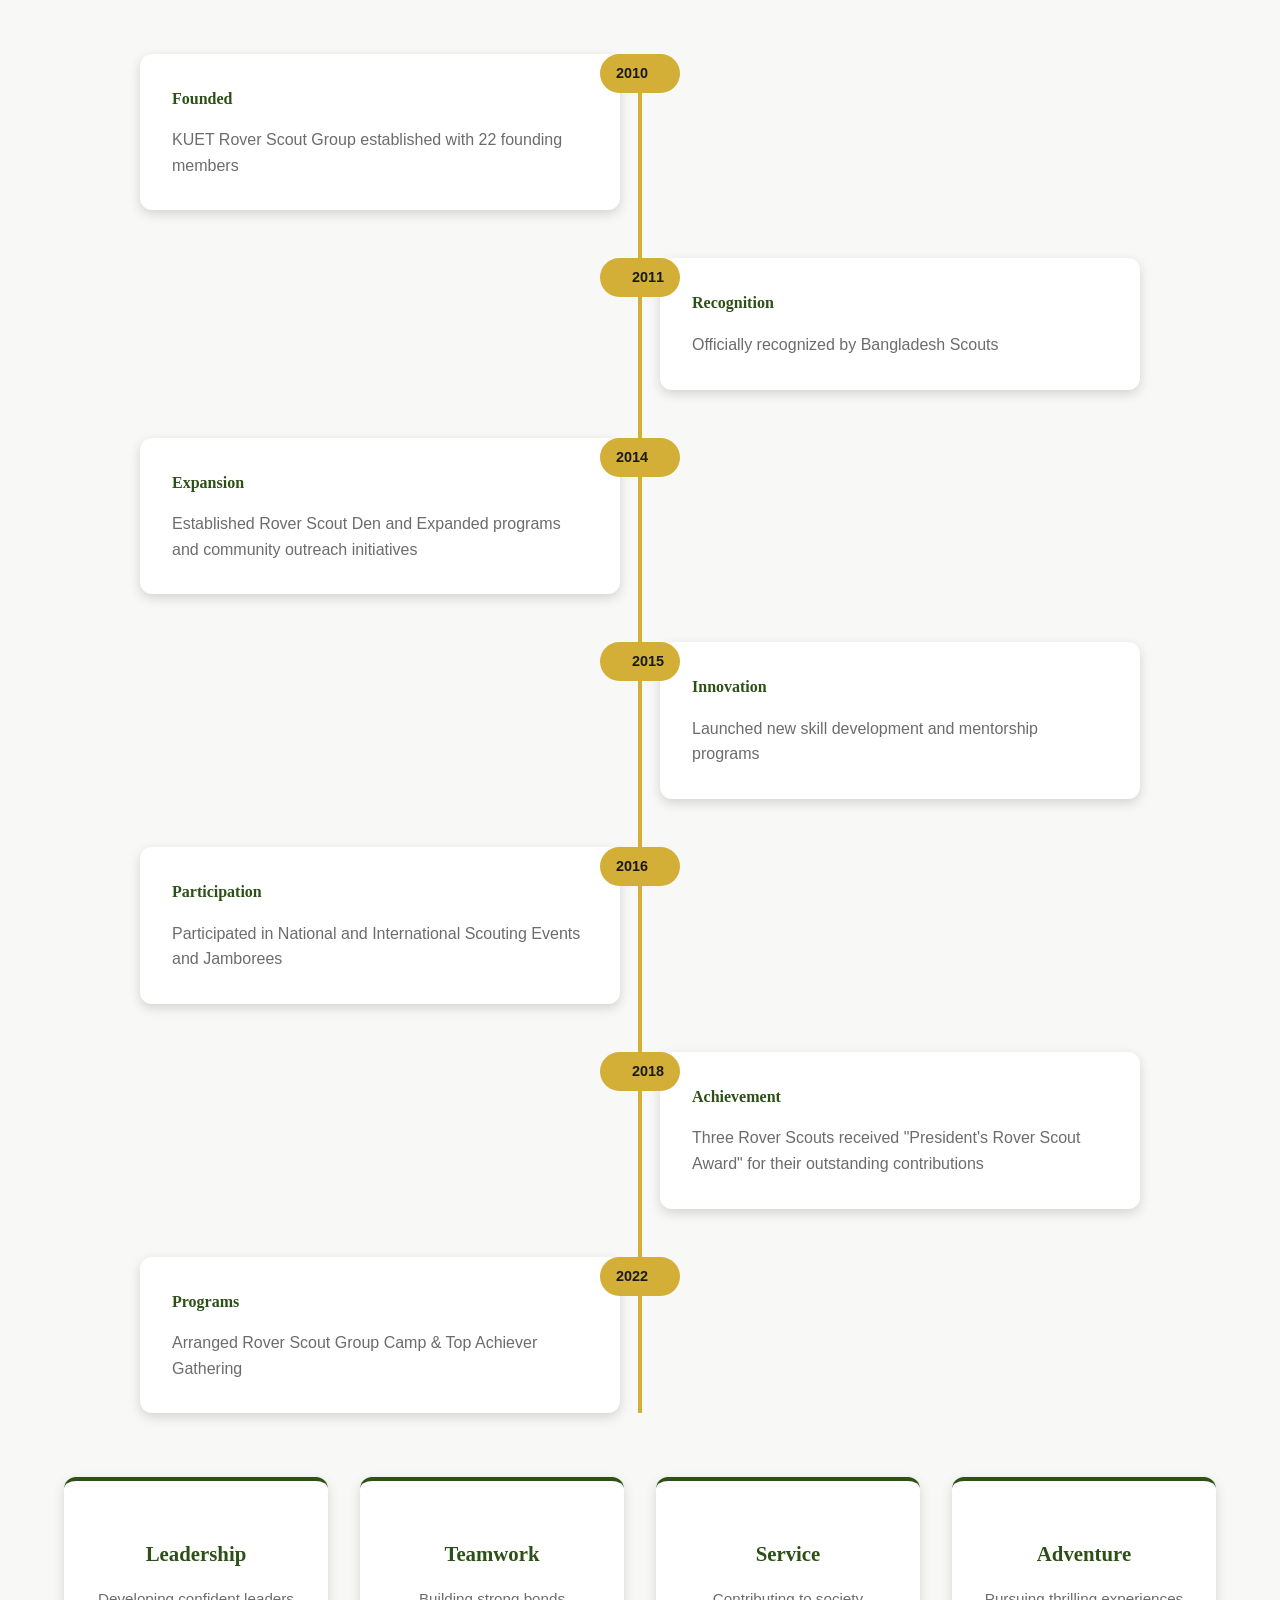
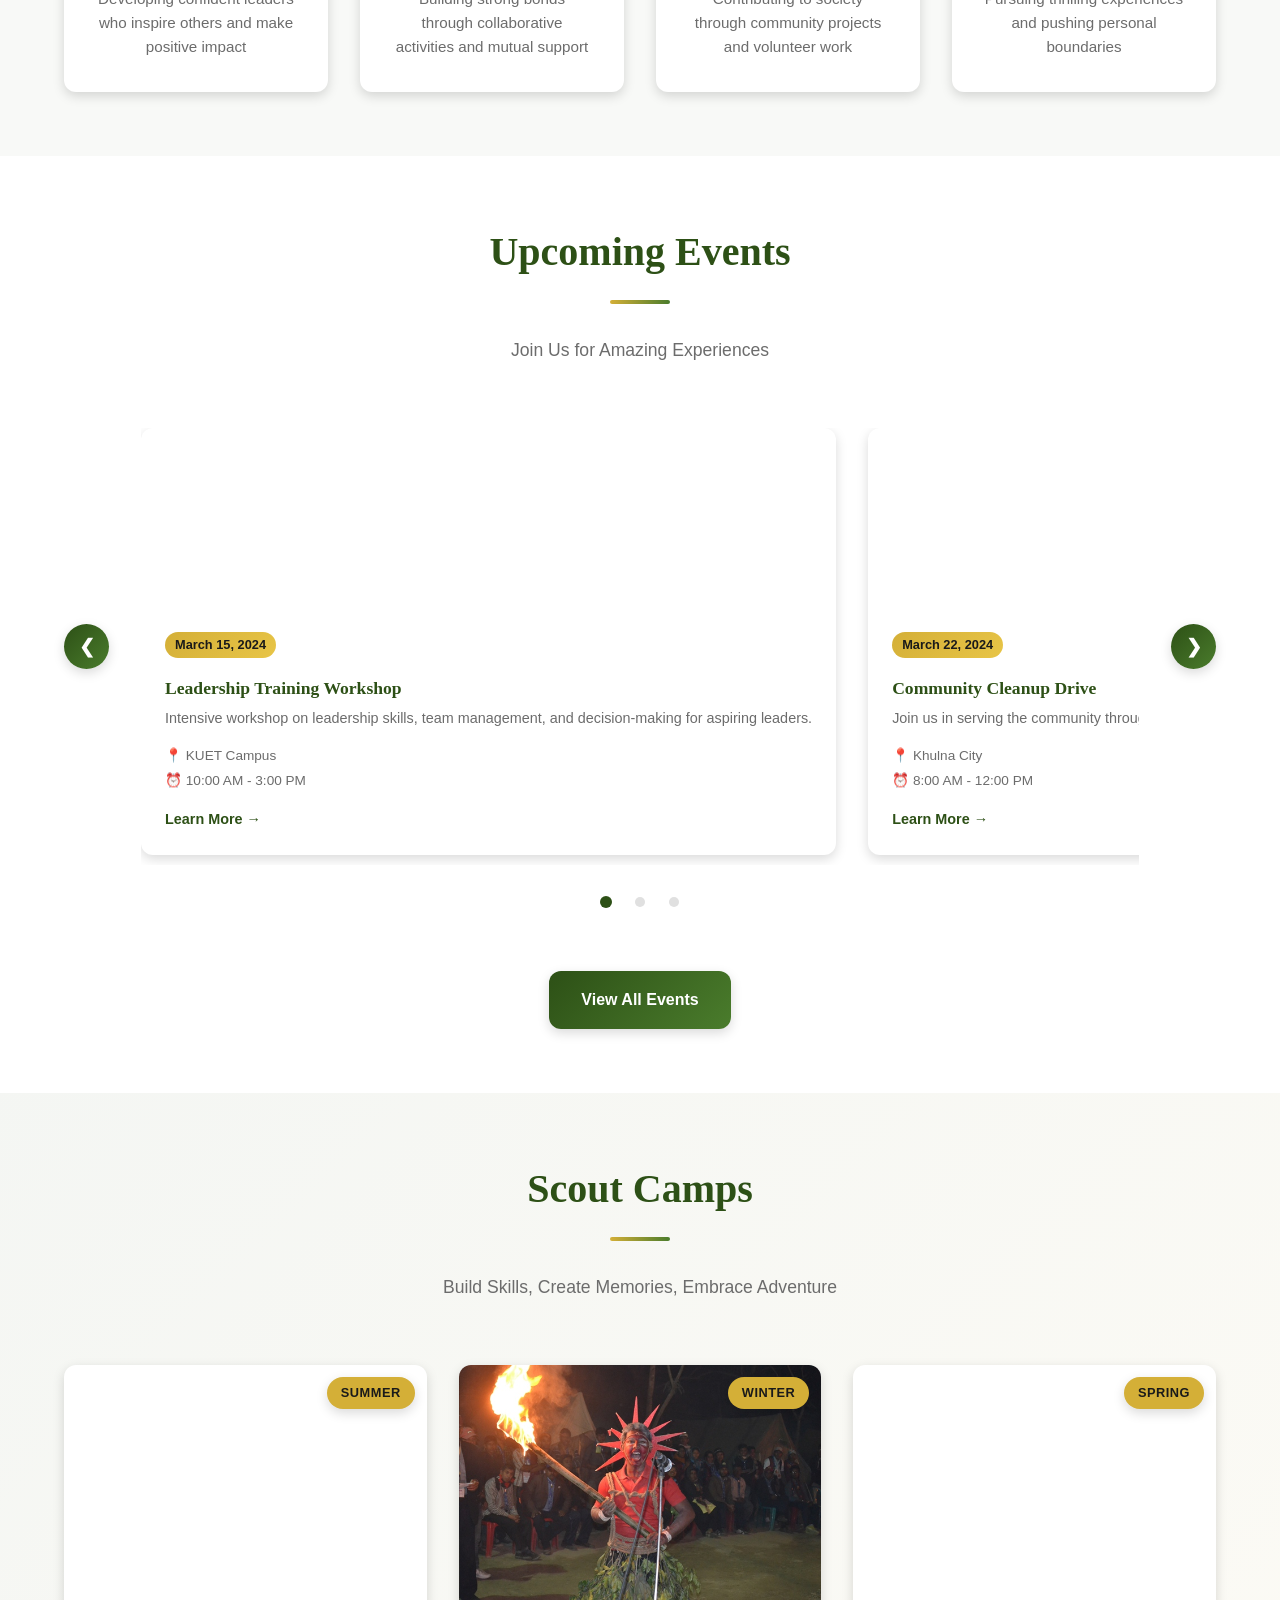
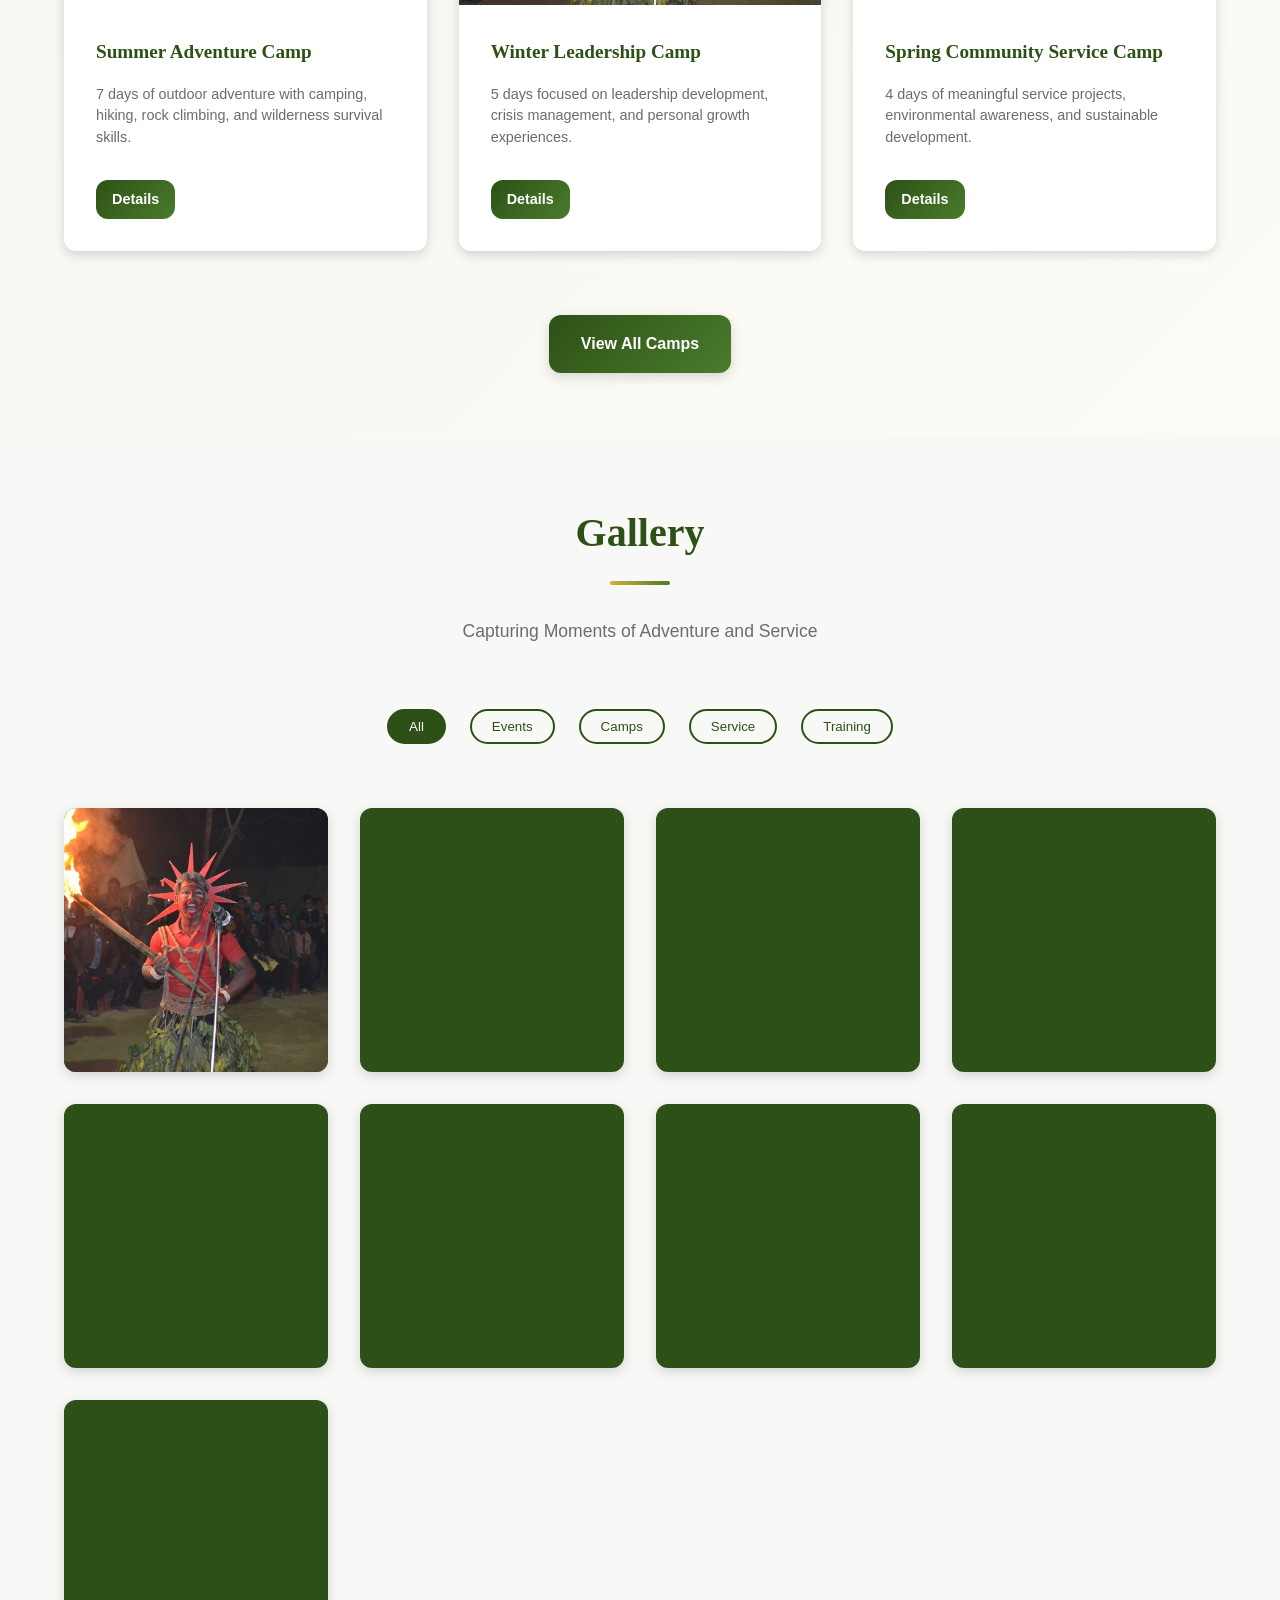
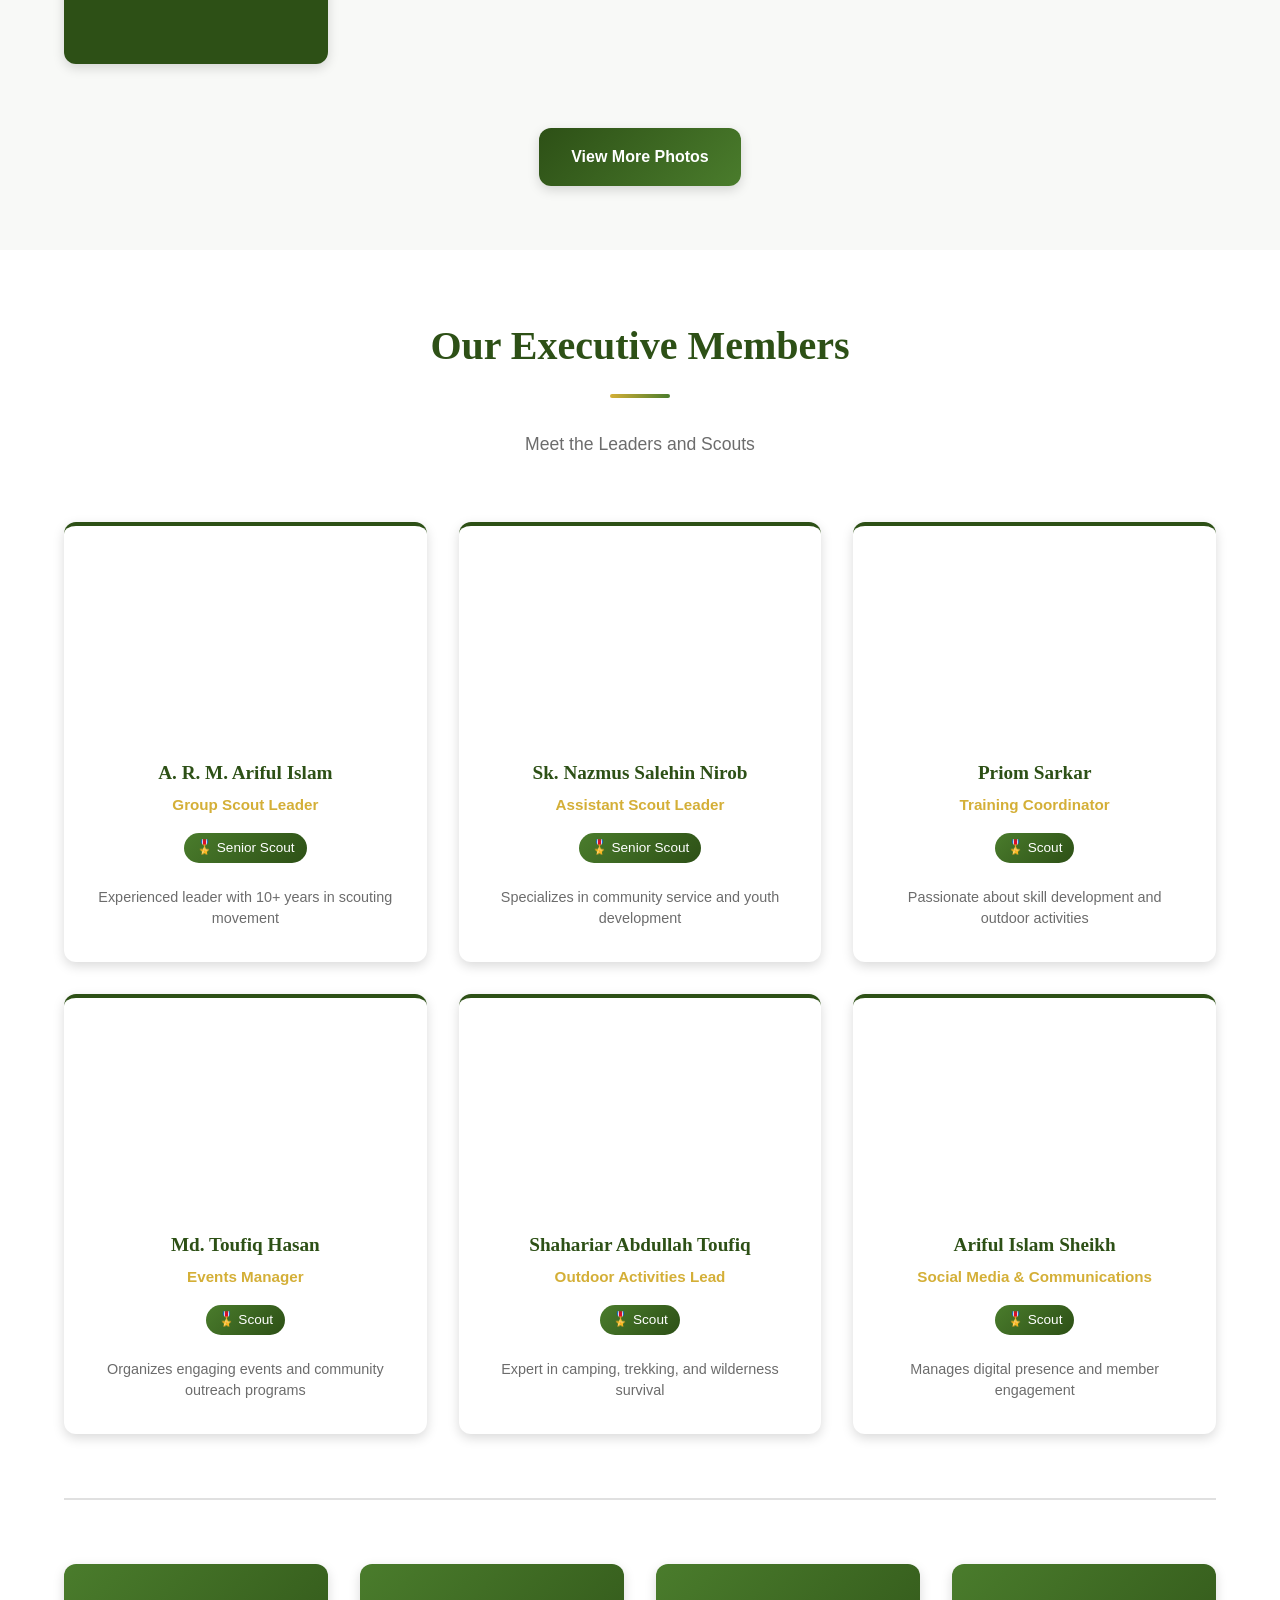
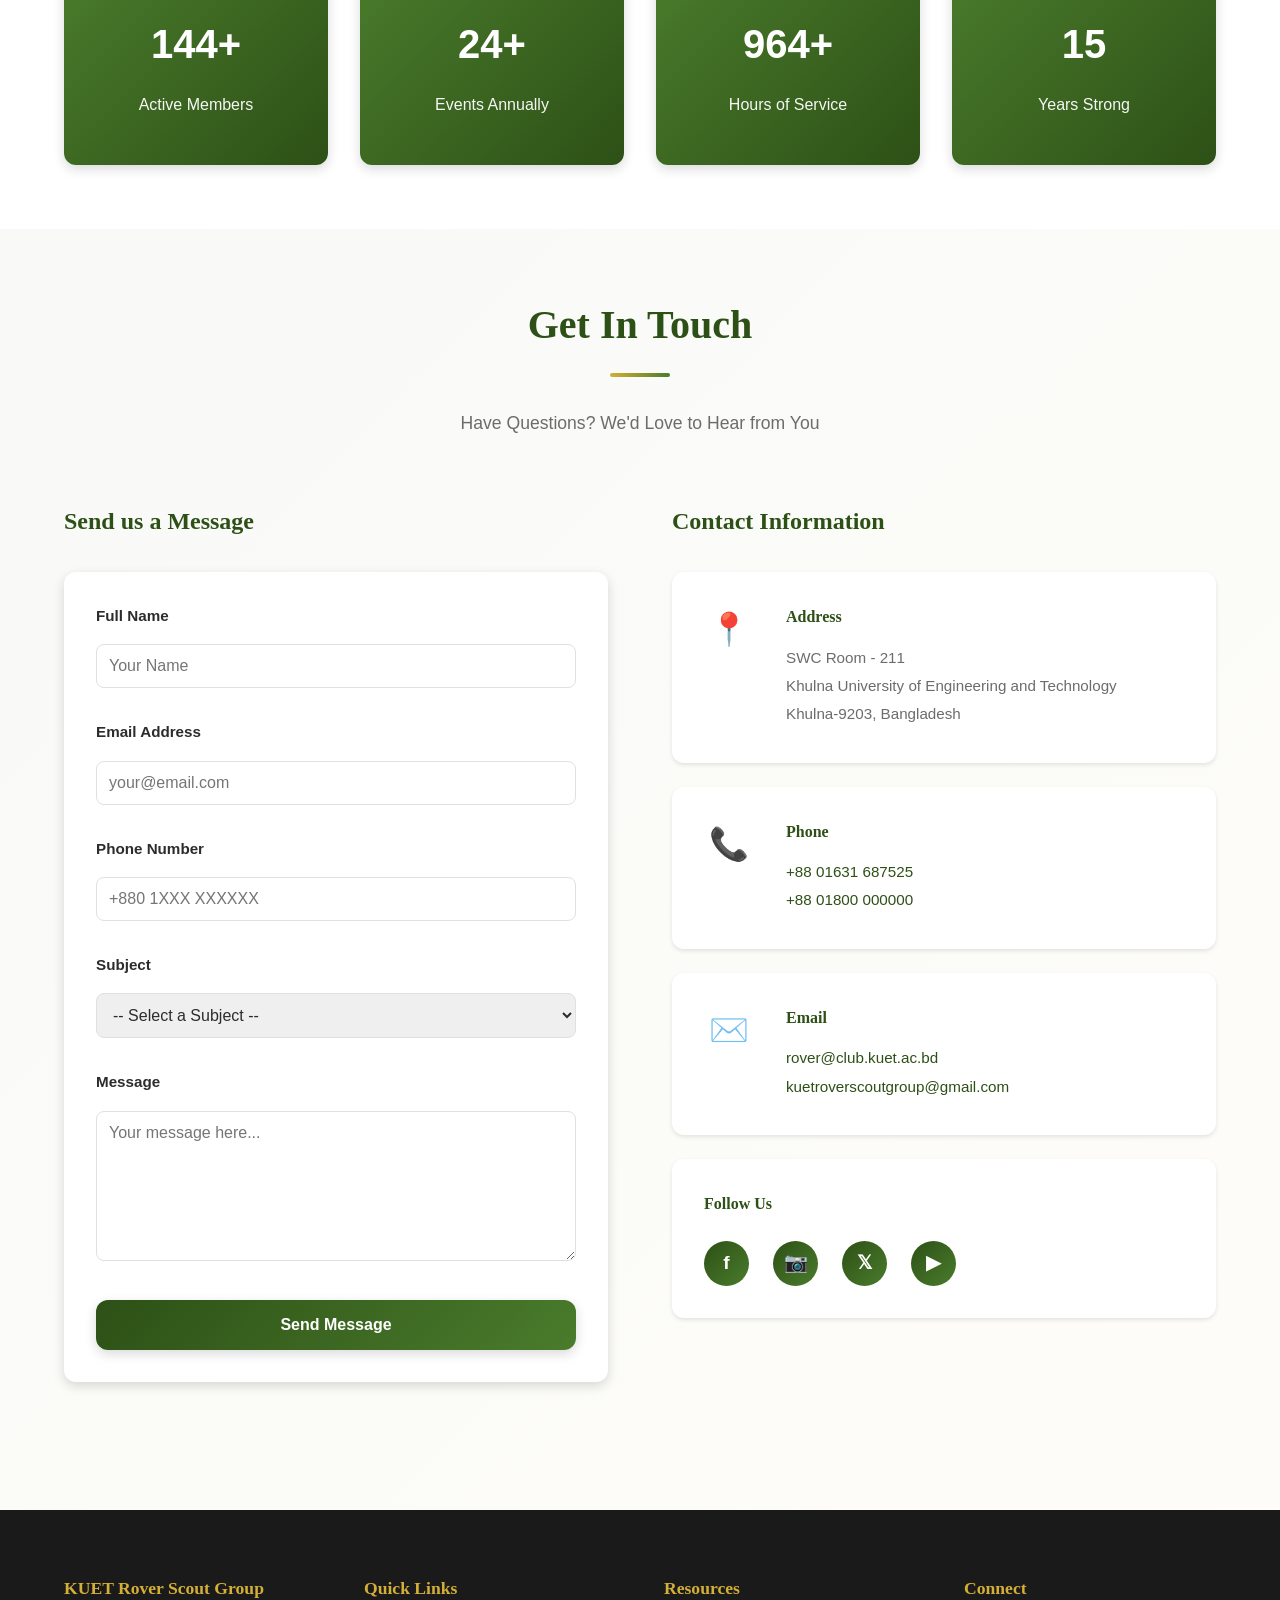
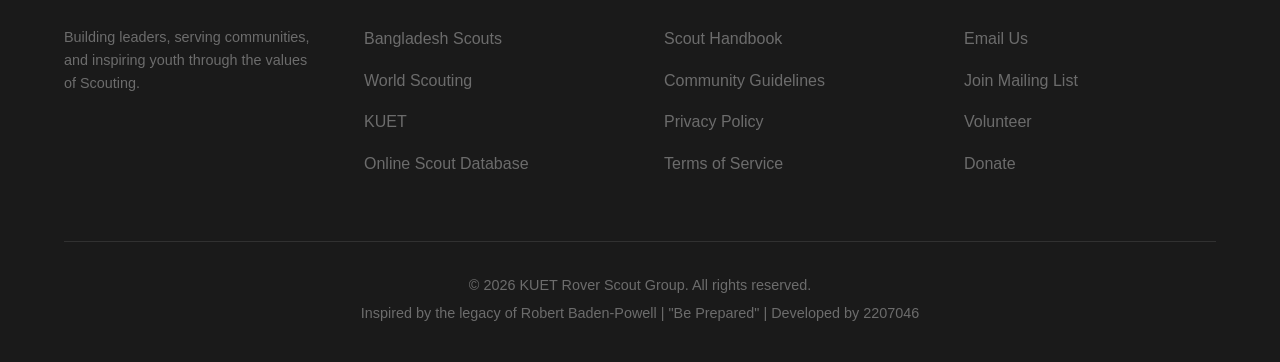
==== commit 5dc983fb: "registration page added" ====
--- a/index.html
+++ b/index.html
@@ -45,7 +45,7 @@
             <p class="hero-tagline">"Be Prepared" - Building Leaders, Serving Communities</p>
             <div class="hero-buttons">
                 <a href="#about" class="btn btn-primary">Learn More</a>
-                <a href="#contact" class="btn btn-primary">Join Us</a>
+                <a href="reg.html" class="btn btn-primary">Join Us</a>
             </div>
         </div>
         <div class="hero-scroll-indicator">
--- a/style.css
+++ b/style.css
@@ -1397,7 +1397,229 @@
     font-size: 0.85rem;
 }
 
-
+/* ===== REGISTRATION PAGE ===== */
+body.registration-page {
+    background: linear-gradient(180deg, rgba(45, 80, 22, 0.04), rgba(248, 249, 247, 1) 26%);
+}
+
+.registration-hero {
+    padding: var(--spacing-2xl) 0 var(--spacing-xl);
+    background: linear-gradient(135deg, rgba(45, 80, 22, 0.96), rgba(74, 124, 44, 0.94));
+    color: var(--white);
+}
+
+.registration-hero .container {
+    display: grid;
+    grid-template-columns: minmax(0, 1.2fr) minmax(280px, 0.8fr);
+    gap: var(--spacing-2xl);
+    align-items: center;
+}
+
+.registration-kicker {
+    display: inline-block;
+    margin-bottom: var(--spacing-sm);
+    padding: 0.35rem 0.8rem;
+    border-radius: 999px;
+    background: rgba(212, 175, 55, 0.18);
+    color: var(--accent-light);
+    font-weight: 700;
+    letter-spacing: 0.08em;
+    text-transform: uppercase;
+    font-size: 0.8rem;
+}
+
+.registration-hero h1 {
+    font-family: var(--font-heading);
+    font-size: clamp(2.2rem, 4vw, 4rem);
+    line-height: 1.08;
+    margin-bottom: var(--spacing-md);
+}
+
+.registration-hero p {
+    max-width: 620px;
+    font-size: 1.05rem;
+    color: rgba(255, 255, 255, 0.92);
+}
+
+.registration-highlights {
+    list-style: none;
+    display: grid;
+    gap: 0.8rem;
+    margin-top: var(--spacing-lg);
+}
+
+.registration-highlights li {
+    display: flex;
+    gap: 0.75rem;
+    align-items: flex-start;
+    color: rgba(255, 255, 255, 0.94);
+}
+
+.registration-highlights li::before {
+    content: '•';
+    color: var(--accent-light);
+    font-size: 1.4rem;
+    line-height: 1;
+}
+
+.registration-summary {
+    background: rgba(255, 255, 255, 0.12);
+    border: 1px solid rgba(255, 255, 255, 0.16);
+    border-radius: var(--radius-xl);
+    padding: var(--spacing-xl);
+    backdrop-filter: blur(10px);
+    box-shadow: var(--shadow-lg);
+}
+
+.registration-summary h2 {
+    color: var(--white);
+    font-family: var(--font-heading);
+    margin-bottom: var(--spacing-sm);
+}
+
+.registration-summary p {
+    margin-bottom: var(--spacing-md);
+}
+
+.summary-pill {
+    display: inline-flex;
+    align-items: center;
+    gap: 0.5rem;
+    padding: 0.55rem 0.9rem;
+    margin: 0 0.5rem 0.5rem 0;
+    border-radius: 999px;
+    background: rgba(255, 255, 255, 0.14);
+    color: var(--white);
+    font-size: 0.92rem;
+}
+
+.registration-section {
+    padding: 0 0 var(--spacing-2xl);
+}
+
+.registration-card {
+    margin-top: -2rem;
+    background: var(--white);
+    border-radius: var(--radius-xl);
+    box-shadow: var(--shadow-xl);
+    overflow: hidden;
+}
+
+.registration-card-header {
+    padding: var(--spacing-xl);
+    background: linear-gradient(135deg, rgba(45, 80, 22, 0.05), rgba(212, 175, 55, 0.08));
+    border-bottom: 1px solid var(--border-color);
+}
+
+.registration-card-header h2 {
+    font-family: var(--font-heading);
+    font-size: 2rem;
+    color: var(--primary-color);
+    margin-bottom: 0.5rem;
+}
+
+.registration-card-header p {
+    color: var(--text-light);
+}
+
+.registration-form {
+    padding: var(--spacing-xl);
+}
+
+.registration-grid {
+    display: grid;
+    grid-template-columns: repeat(2, minmax(0, 1fr));
+    gap: var(--spacing-lg);
+}
+
+.registration-grid .form-group.full-width,
+.registration-grid .form-group:nth-child(odd):last-child {
+    grid-column: 1 / -1;
+}
+
+.form-help {
+    display: block;
+    margin-top: 0.45rem;
+    color: var(--text-light);
+    font-size: 0.88rem;
+}
+
+.form-checkbox {
+    display: flex;
+    gap: 0.75rem;
+    align-items: flex-start;
+}
+
+.form-checkbox input {
+    width: 1rem;
+    height: 1rem;
+    margin-top: 0.2rem;
+    accent-color: var(--primary-color);
+}
+
+.form-checkbox label {
+    margin: 0;
+    font-weight: 500;
+    color: var(--text-dark);
+}
+
+.registration-actions {
+    display: flex;
+    gap: var(--spacing-md);
+    flex-wrap: wrap;
+    margin-top: var(--spacing-lg);
+}
+
+.back-link {
+    color: var(--white);
+    text-decoration: none;
+    font-weight: 600;
+    opacity: 0.9;
+}
+
+.back-link:hover {
+    opacity: 1;
+    text-decoration: underline;
+}
+
+.registration-note {
+    margin-top: var(--spacing-md);
+    padding: 1rem 1.1rem;
+    border-left: 4px solid var(--accent-color);
+    background: rgba(212, 175, 55, 0.08);
+    border-radius: 0 var(--radius-md) var(--radius-md) 0;
+    color: var(--text-dark);
+}
+
+@media (max-width: 900px) {
+    .registration-hero .container,
+    .registration-grid {
+        grid-template-columns: 1fr;
+    }
+
+    .registration-card {
+        margin-top: -1rem;
+    }
+}
+
+@media (max-width: 600px) {
+    .registration-hero {
+        padding-top: var(--spacing-xl);
+    }
+
+    .registration-card-header,
+    .registration-form {
+        padding: var(--spacing-lg);
+    }
+
+    .registration-actions {
+        flex-direction: column;
+    }
+
+    .registration-actions .btn {
+        width: 100%;
+    }
+}
 
 .gallery-lightbox {
     position: fixed;
@@ -1487,4 +1709,360 @@
 .gallery-item:focus-visible {
     outline: 3px solid rgba(212, 175, 55, 0.55);
     outline-offset: 3px;
+}
+
+/* ===== RESPONSIVE DESIGN ===== */
+
+/* Tablet (768px and below) */
+@media (max-width: 768px) {
+    .container {
+        padding: 0 var(--spacing-md);
+    }
+
+    .section-header h2 {
+        font-size: 2rem;
+    }
+
+    .hero-title {
+        font-size: 2.5rem;
+    }
+
+    .hero-subtitle {
+        font-size: 1.2rem;
+    }
+
+    .hero-tagline {
+        font-size: 1rem;
+    }
+
+    .nav-menu {
+        gap: var(--spacing-md);
+    }
+
+    .nav-link {
+        font-size: 0.95rem;
+    }
+
+    .lightbox-dialog {
+        grid-template-columns: 1fr;
+        max-height: 92vh;
+    }
+
+    .lightbox-image {
+        min-height: 260px;
+    }
+
+    .timeline-container::before {
+        left: 0;
+    }
+
+    .timeline-item {
+        padding-left: 50px !important;
+        padding-right: 0 !important;
+    }
+
+    .timeline-item:nth-child(odd) .timeline-date,
+    .timeline-item:nth-child(even) .timeline-date {
+        left: 0;
+        transform: translateX(-50%);
+    }
+
+    .timeline-date {
+        font-size: 0.8rem;
+        padding: 6px 10px;
+    }
+
+    .contact-wrapper {
+        grid-template-columns: 1fr;
+    }
+
+.carousel-container {
+        flex-wrap: wrap;
+        gap: var(--spacing-md);
+    }
+
+    .carousel-btn {
+        width: 40px;
+        height: 40px;
+        font-size: 1rem;
+        margin: 0 auto;
+        order: unset;
+    }
+
+    .carousel-prev {
+        order: unset;
+    }
+
+    .carousel-next {
+        order: unset;
+    }
+
+    .events-grid,
+    .camps-grid,
+    .members-grid {
+        grid-template-columns: 1fr;
+        order: unset;
+        flex: unset;
+    }
+
+    .events-grid {
+        gap: var(--spacing-md);
+    }
+
+    .values-grid {
+        grid-template-columns: repeat(2, 1fr);
+    }
+
+    .gallery-grid {
+        grid-template-columns: repeat(2, 1fr);
+    }
+
+    .scroll-to-top {
+        width: 40px;
+        height: 40px;
+        font-size: 1.2rem;
+        bottom: 20px;
+        right: 20px;
+    }
+}
+
+/* Mobile (480px and below) */
+@media (max-width: 480px) {
+    :root {
+        --spacing-lg: 1.5rem;
+        --spacing-xl: 2rem;
+        --spacing-2xl: 2.5rem;
+    }
+
+    .container {
+        padding: 0 var(--spacing-sm);
+    }
+
+    .nav-container {
+        height: 60px;
+        padding: 0 var(--spacing-sm);
+    }
+
+    .logo-image {
+        height: 40px;
+    }
+
+    .logo-text {
+        font-size: 1.2rem;
+    }
+
+    .logo-subtitle {
+        font-size: 0.6rem;
+    }
+
+    .nav-menu {
+        display: none;
+        gap: 0;
+    }
+
+    .nav-menu.active {
+        display: flex;
+        flex-direction: column;
+        position: absolute;
+        top: 60px;
+        left: 0;
+        width: 100%;
+        background: linear-gradient(180deg, rgba(255, 255, 255, 0.98), rgba(248, 249, 247, 0.98));
+        box-shadow: var(--shadow-lg);
+        padding: var(--spacing-md);
+        gap: var(--spacing-md);
+        border-bottom: 1px solid var(--border-color);
+    }
+
+    .hamburger {
+        display: flex;
+    }
+
+    .hamburger.active span:nth-child(1) {
+        transform: rotate(45deg) translate(10px, 10px);
+    }
+
+    .hamburger.active span:nth-child(2) {
+        opacity: 0;
+    }
+
+    .hamburger.active span:nth-child(3) {
+        transform: rotate(-45deg) translate(7px, -7px);
+    }
+
+    .hero {
+        height: 80vh;
+        padding: var(--spacing-lg);
+    }
+
+    .hero-title {
+        font-size: 2rem;
+    }
+
+    .hero-subtitle {
+        font-size: 1rem;
+    }
+
+    .hero-tagline {
+        font-size: 0.9rem;
+    }
+
+    .hero-buttons {
+        gap: var(--spacing-sm);
+    }
+
+    .hero-buttons .btn {
+        padding: 0.7rem 1.5rem;
+        font-size: 1rem;
+    }
+
+    .section-header h2 {
+        font-size: 1.5rem;
+    }
+
+    .section-subtitle {
+        font-size: 0.95rem;
+    }
+
+    .about-intro {
+        margin-bottom: var(--spacing-xl);
+    }
+
+    .about-text {
+        font-size: 1rem;
+    }
+
+    .timeline-item {
+        margin-bottom: var(--spacing-lg);
+    }
+
+    .timeline-content {
+        padding: var(--spacing-md);
+    }
+
+    .values-grid {
+        grid-template-columns: 1fr;
+    }
+
+    .value-card {
+        padding: var(--spacing-md);
+    }
+
+    .event-image,
+    .camp-image {
+        height: 200px;
+    }
+
+    .gallery-grid {
+        grid-template-columns: 1fr;
+    }
+
+    .gallery-lightbox {
+        padding: var(--spacing-sm);
+    }
+
+    .lightbox-caption {
+        padding: var(--spacing-lg);
+    }
+
+    .form-group input,
+    .form-group textarea,
+    .form-group select {
+        padding: 0.6rem;
+        font-size: 16px; /* Prevents zoom on iOS */
+    }
+
+    .contact-info-box {
+        gap: var(--spacing-md);
+    }
+
+    .contact-icon {
+        font-size: 1.5rem;
+    }
+
+    .members-stats {
+        grid-template-columns: repeat(2, 1fr);
+        gap: var(--spacing-md);
+    }
+
+    .stat-box {
+        padding: var(--spacing-lg);
+    }
+
+    .stat-box h3 {
+        font-size: 2rem;
+    }
+
+    .stat-box p {
+        font-size: 0.85rem;
+    }
+
+    .footer-content {
+        grid-template-columns: 1fr;
+        gap: var(--spacing-lg);
+    }
+
+    .footer-section h5 {
+        font-size: 1rem;
+    }
+
+    .scroll-to-top {
+        width: 40px;
+        height: 40px;
+        font-size: 1.2rem;
+        bottom: 15px;
+        right: 15px;
+    }
+}
+
+/* ===== ACCESSIBILITY & UTILITIES ===== */
+@media (prefers-reduced-motion: reduce) {
+    * {
+        animation: none !important;
+        transition: none !important;
+    }
+}
+
+/* Print Styles */
+@media print {
+    .navbar,
+    .hero-scroll-indicator,
+    .scroll-to-top,
+    .section-cta {
+        display: none;
+    }
+
+    section {
+        page-break-inside: avoid;
+    }
+}
+
+/* Dark mode preference (optional, can be extended) */
+@media (prefers-color-scheme: dark) {
+    :root {
+        --white: #f0f0f0;
+        --light-bg: #2a2a2a;
+        --dark-bg: #1a1a1a;
+        --text-dark: #e4e4e4;
+        --text-light: #b0b0b0;
+        --border-color: #404040;
+    }
+
+    .form-group input,
+    .form-group textarea,
+    .form-group select {
+        background: #333;
+        color: var(--text-dark);
+        border-color: #404040;
+    }
+
+    .contact-form,
+    .timeline-content,
+    .contact-info-box,
+    .social-links,
+    .event-card,
+    .member-card,
+    .camp-card {
+        background: #2a2a2a;
+    }
 }
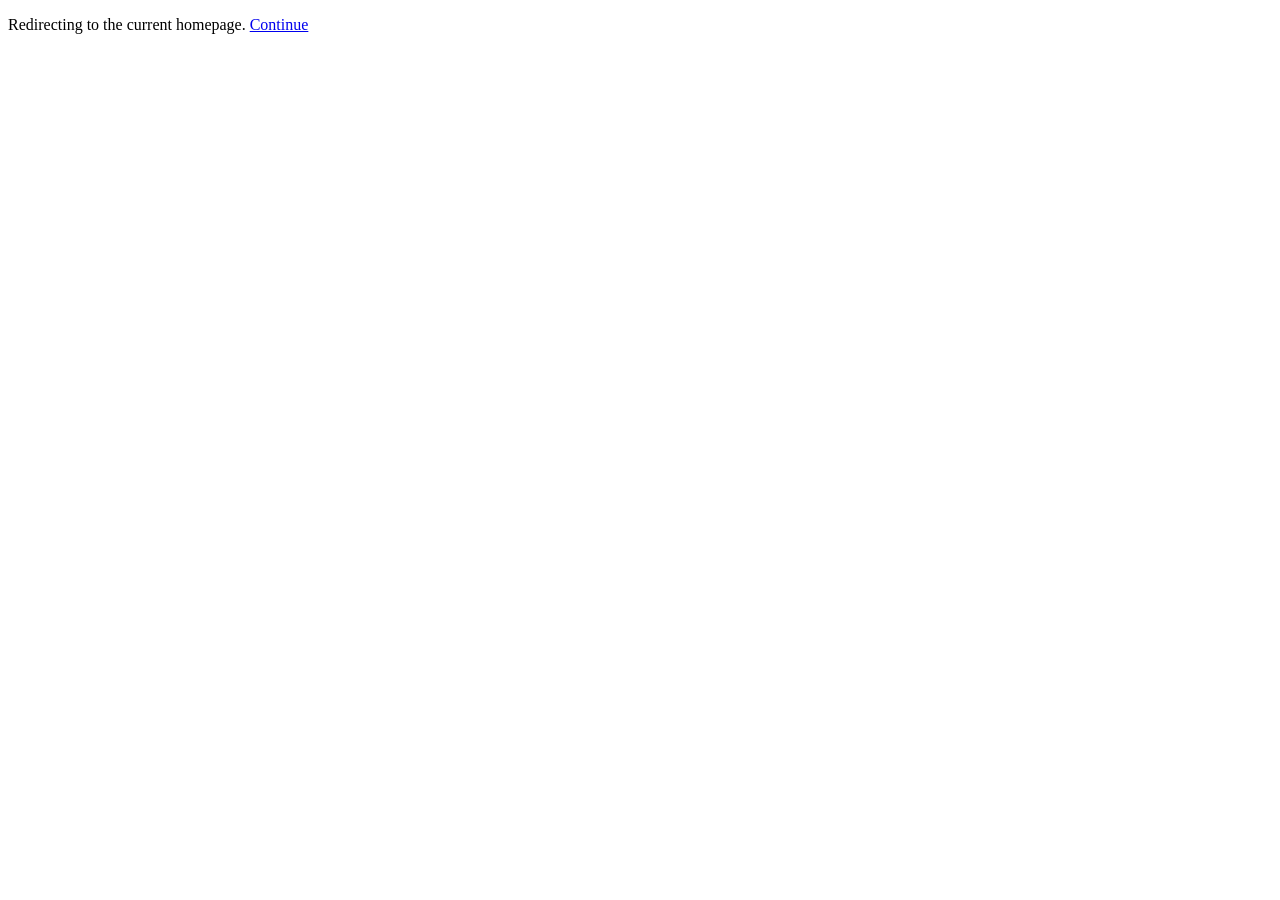
==== commit 21b66d88: "previous html files implemented into php files" ====
--- a/index.html
+++ b/index.html
@@ -1,662 +1,12 @@
 <!DOCTYPE html>
 <html lang="en">
 <head>
-    <meta charset="UTF-8">
-    <meta name="viewport" content="width=device-width, initial-scale=1.0">
-    <meta name="description" content="KUET Rover Scout Group - Khulna University of Engineering and Technology Scout Group. Inspiring youth through scouting values and community service.">
-    <meta name="theme-color" content="#2d5016">
-    <title>KUET Rover Scout Group - Be Prepared</title>
-    <link rel="stylesheet" href="style.css">
+	<meta charset="UTF-8">
+	<meta http-equiv="refresh" content="0; url=index.php">
+	<meta name="viewport" content="width=device-width, initial-scale=1.0">
+	<title>KUET Rover Scout Group</title>
 </head>
 <body>
-    <!-- ===== NAVIGATION BAR (Sticky) ===== -->
-    <nav class="navbar" id="navbar">
-        <div class="nav-container">
-            <div class="nav-logo">
-                <img src="Bangladesh_Scouts_Logo.png" alt="Bangladesh Scouts logo" class="logo-image">
-                <div class="logo-text-group">
-                    <a href="#home" class="logo-text">KUET ROVER SCOUT GROUP</a>
-                    <span class="logo-subtitle">Est. 2010</span>
-                </div>
-            </div>
-            <ul class="nav-menu" id="navMenu">
-                <li class="nav-item"><a href="#home" class="nav-link">Home</a></li>
-                <li class="nav-item"><a href="#about" class="nav-link">About</a></li>
-                <li class="nav-item"><a href="#events" class="nav-link">Events</a></li>
-                <li class="nav-item"><a href="#camps" class="nav-link">Camps</a></li>
-                <li class="nav-item"><a href="#gallery" class="nav-link">Gallery</a></li>
-                <li class="nav-item"><a href="#members" class="nav-link">Members</a></li>
-                <li class="nav-item"><a href="#contact" class="nav-link">Contact</a></li>
-            </ul>
-            <button class="hamburger" id="hamburger" type="button" aria-label="Toggle navigation menu" aria-controls="navMenu" aria-expanded="false">
-                <span></span>
-                <span></span>
-                <span></span>
-            </button>
-        </div>
-    </nav>
-
-    <!-- ===== HERO SECTION ===== -->
-    <section class="hero" id="home">
-        <div class="hero-overlay"></div>
-        <div class="hero-content">
-            <h1 class="hero-title">Khulna University of Engineering and Technology</h1>
-            <p class="hero-subtitle">Rover Scout Group</p>
-            <p class="hero-tagline">"Be Prepared" - Building Leaders, Serving Communities</p>
-            <div class="hero-buttons">
-                <a href="#about" class="btn btn-primary">Learn More</a>
-                <a href="reg.html" class="btn btn-primary">Join Us</a>
-            </div>
-        </div>
-        <div class="hero-scroll-indicator">
-            <span class="scroll-text">Scroll to Explore</span>
-            <div class="scroll-arrow"></div>
-        </div>
-    </section>
-
-    <!-- ===== ABOUT SECTION ===== -->
-    <section class="about" id="about">
-        <div class="container">
-            <div class="section-header">
-                <h2>About Us</h2>
-                <p class="section-subtitle">Inspiring Tomorrow's Leaders</p>
-            </div>
-
-            <div class="about-intro">
-                <p class="about-text">
-                    The Khulna University of Engineering and Technology Rover Scout Group is part of the international Scouting movement, dedicated to developing character, leadership, and citizenship among university students. Founded on the principles established by Baden-Powell, we combine discipline, adventure, and service to create meaningful experiences for our members.
-                </p>
-                <p class="about-quote">
-                    <em>"The most worth-while thing is to try to put happiness into the lives of others." — Robert Baden-Powell</em>
-                </p>
-            </div>
-
-            <!-- Timeline Section -->
-            <div class="timeline">
-                <h3 class="timeline-title">Our Journey</h3>
-                <div class="timeline-container">
-                    <div class="timeline-item">
-                        <div class="timeline-date">2010</div>
-                        <div class="timeline-content">
-                            <h4>Founded</h4>
-                            <p>KUET Rover Scout Group established with 22 founding members</p>
-                        </div>
-                    </div>
-                    <div class="timeline-item">
-                        <div class="timeline-date">2011</div>
-                        <div class="timeline-content">
-                            <h4>Recognition</h4>
-                            <p>Officially recognized by Bangladesh Scouts</p>
-                        </div>
-                    </div>
-                    <div class="timeline-item">
-                        <div class="timeline-date">2014</div>
-                        <div class="timeline-content">
-                            <h4>Expansion</h4>
-                            <p>Established Rover Scout Den and Expanded programs and community outreach initiatives</p>
-                        </div>
-                    </div>
-                    <div class="timeline-item">
-                        <div class="timeline-date">2015</div>
-                        <div class="timeline-content">
-                            <h4>Innovation</h4>
-                            <p>Launched new skill development and mentorship programs</p>
-                        </div>
-                    </div>
-                    <div class="timeline-item">
-                        <div class="timeline-date">2016</div>
-                        <div class="timeline-content">
-                            <h4>Participation</h4>
-                            <p>Participated in National and International Scouting Events and Jamborees</p>
-                        </div>
-                    </div>
-                    <div class="timeline-item">
-                        <div class="timeline-date">2018</div>
-                        <div class="timeline-content">
-                            <h4>Achievement</h4>
-                            <p>Three Rover Scouts received "President's Rover Scout Award" for their outstanding contributions</p>
-                        </div>
-                    </div>
-                    <div class="timeline-item">
-                        <div class="timeline-date">2022</div>
-                        <div class="timeline-content">
-                            <h4>Programs</h4>
-                            <p>Arranged Rover Scout Group Camp & Top Achiever Gathering</p>
-                        </div>
-                    </div>
-                </div>
-            </div>
-
-            <!-- Values Section -->
-            <div class="values-grid">
-                <div class="value-card">
-                    <div class="value-icon"></div>
-                    <h4>Leadership</h4>
-                    <p>Developing confident leaders who inspire others and make positive impact</p>
-                </div>
-                <div class="value-card">
-                    <div class="value-icon"></div>
-                    <h4>Teamwork</h4>
-                    <p>Building strong bonds through collaborative activities and mutual support</p>
-                </div>
-                <div class="value-card">
-                    <div class="value-icon"></div>
-                    <h4>Service</h4>
-                    <p>Contributing to society through community projects and volunteer work</p>
-                </div>
-                <div class="value-card">
-                    <div class="value-icon"></div>
-                    <h4>Adventure</h4>
-                    <p>Pursuing thrilling experiences and pushing personal boundaries</p>
-                </div>
-            </div>
-        </div>
-    </section>
-
-    <!-- ===== EVENTS SECTION ===== -->
-    <section class="events" id="events">
-        <div class="container">
-            <div class="section-header">
-                <h2>Upcoming Events</h2>
-                <p class="section-subtitle">Join Us for Amazing Experiences</p>
-            </div>
-
-            <div class="carousel-container">
-                <button class="carousel-btn carousel-prev" id="eventPrev" type="button" aria-label="Previous event">❮</button>
-                
-                <div class="events-grid" id="eventsCarousel">
-                    <!-- Event Card 1 -->
-                    <article class="event-card">
-                        <div class="event-image" style="background-image: url('Event 1.jpg');"></div>
-                        <div class="event-content">
-                            <span class="event-date">March 15, 2024</span>
-                            <h3>Leadership Training Workshop</h3>
-                            <p>Intensive workshop on leadership skills, team management, and decision-making for aspiring leaders.</p>
-                            <div class="event-meta">
-                                <span class="event-location">📍 KUET Campus</span>
-                                <span class="event-time">⏰ 10:00 AM - 3:00 PM</span>
-                            </div>
-                            <a href="#" class="event-link">Learn More →</a>
-                        </div>
-                    </article>
-
-                    <!-- Event Card 2 -->
-                    <article class="event-card">
-                        <div class="event-image" style="background-image: url('Event 2.jpg');"></div>
-                        <div class="event-content">
-                            <span class="event-date">March 22, 2024</span>
-                            <h3>Community Cleanup Drive</h3>
-                            <p>Join us in serving the community through environmental cleanliness and social awareness programs.</p>
-                            <div class="event-meta">
-                                <span class="event-location">📍 Khulna City</span>
-                                <span class="event-time">⏰ 8:00 AM - 12:00 PM</span>
-                            </div>
-                            <a href="#" class="event-link">Learn More →</a>
-                        </div>
-                    </article>
-
-                    <!-- Event Card 3 -->
-                    <article class="event-card">
-                        <div class="event-image" style="background-image: url('Event demo image.png');"></div>
-                        <div class="event-content">
-                            <span class="event-date">April 5, 2024</span>
-                            <h3>Skill Development Seminar</h3>
-                            <p>Learn essential survival skills, first aid, and outdoor techniques with expert instructors.</p>
-                            <div class="event-meta">
-                                <span class="event-location">📍 KUET Campus</span>
-                                <span class="event-time">⏰ 2:00 PM - 5:00 PM</span>
-                            </div>
-                            <a href="#" class="event-link">Learn More →</a>
-                        </div>
-                    </article>
-
-                </div>
-                
-                <button class="carousel-btn carousel-next" id="eventNext" type="button" aria-label="Next event">❯</button>
-            </div>
-            
-            <!-- Carousel Indicators -->
-            <div class="carousel-indicators" id="eventIndicators">
-                <span class="indicator active" data-slide="0"></span>
-                <span class="indicator" data-slide="1"></span>
-                <span class="indicator" data-slide="2"></span>
-            </div>
-
-            <div class="section-cta">
-                <a href="#contact" class="btn btn-primary">View All Events</a>
-            </div>
-        </div>
-    </section>
-
-    <!-- ===== CAMPS SECTION ===== -->
-    <section class="camps" id="camps">
-        <div class="container">
-            <div class="section-header">
-                <h2>Scout Camps</h2>
-                <p class="section-subtitle">Build Skills, Create Memories, Embrace Adventure</p>
-            </div>
-
-            <div class="camps-grid">
-                <!-- Camp Card 1 -->
-                <div class="camp-card">
-                    <div class="camp-image" style="background-image: url('Camp 1.jpg');"></div>
-                    <div class="camp-badge">Summer</div>
-                    <div class="camp-content">
-                        <h3>Summer Adventure Camp</h3>
-                        <p>7 days of outdoor adventure with camping, hiking, rock climbing, and wilderness survival skills.</p>
-                        <a href="#contact" class="btn btn-small">Details</a>
-                    </div>
-                </div>
-
-                <!-- Camp Card 2 -->
-                <div class="camp-card">
-                    <div class="camp-image" style="background-image: url('Camp 2.jpg');"></div>
-                    <div class="camp-badge">Winter</div>
-                    <div class="camp-content">
-                        <h3>Winter Leadership Camp</h3>
-                        <p>5 days focused on leadership development, crisis management, and personal growth experiences.</p>
-                        <a href="#contact" class="btn btn-small">Details</a>
-                    </div>
-                </div>
-
-                <!-- Camp Card 3 -->
-                <div class="camp-card">
-                    <div class="camp-image" style="background-image: url('Camp 3.jpg');"></div>
-                    <div class="camp-badge">Spring</div>
-                    <div class="camp-content">
-                        <h3>Spring Community Service Camp</h3>
-                        <p>4 days of meaningful service projects, environmental awareness, and sustainable development.</p>
-                        <a href="#contact" class="btn btn-small">Details</a>
-                    </div>
-                </div>
-            </div>
-
-            <div class="section-cta">
-                <a href="#contact" class="btn btn-primary">View All Camps</a>
-            </div>
-        </div>
-    </section>
-
-    <!-- ===== GALLERY SECTION ===== -->
-    <section class="gallery" id="gallery">
-        <div class="container">
-            <div class="section-header">
-                <h2>Gallery</h2>
-                <p class="section-subtitle">Capturing Moments of Adventure and Service</p>
-            </div>
-
-            <div class="gallery-filters">
-                <button class="filter-btn active" data-filter="all">All</button>
-                <button class="filter-btn" data-filter="events">Events</button>
-                <button class="filter-btn" data-filter="camps">Camps</button>
-                <button class="filter-btn" data-filter="service">Service</button>
-                <button class="filter-btn" data-filter="training">Training</button>
-            </div>
-
-            <div class="gallery-grid" id="galleryGrid">
-                <!-- Gallery Item 1 -->
-                    <div class="gallery-item" data-category="camps" role="button" tabindex="0" aria-label="Open gallery image: Campfire Celebration">
-                        <div class="gallery-image" style="background-image: url('Camp 2.jpg');"></div>
-                    <div class="gallery-overlay">
-                        <div class="gallery-info">
-                            <h4>Campfire Celebration</h4>
-                            <p>Summer Camp 2023</p>
-                        </div>
-                    </div>
-                </div>
-
-                <!-- Gallery Item 2 -->
-                    <div class="gallery-item" data-category="training" role="button" tabindex="0" aria-label="Open gallery image: Leadership Training">
-                    <div class="gallery-image" style="background-image: url('G2.jpg');"></div>
-                    <div class="gallery-overlay">
-                        <div class="gallery-info">
-                            <h4>Leadership Training</h4>
-                            <p>April 2024</p>
-                        </div>
-                    </div>
-                </div>
-
-                <!-- Gallery Item 3 -->
-                    <div class="gallery-item" data-category="service" role="button" tabindex="0" aria-label="Open gallery image: Community Outreach">
-                    <div class="gallery-image" style="background-image: url('G3.jpg');"></div>
-                    <div class="gallery-overlay">
-                        <div class="gallery-info">
-                            <h4>Community Outreach</h4>
-                            <p>March 2024</p>
-                        </div>
-                    </div>
-                </div>
-
-                <!-- Gallery Item 4 -->
-                    <div class="gallery-item" data-category="events" role="button" tabindex="0" aria-label="Open gallery image: Team Building">
-                        <div class="gallery-image" style="background-image: url('Event demo image.png');"></div>
-                    <div class="gallery-overlay">
-                        <div class="gallery-info">
-                            <h4>Team Building</h4>
-                            <p>February 2024</p>
-                        </div>
-                    </div>
-                </div>
-
-                <!-- Gallery Item 5 -->
-                    <div class="gallery-item" data-category="camps" role="button" tabindex="0" aria-label="Open gallery image: Hiking Adventure">
-                        <div class="gallery-image" style="background-image: url('Camp demo image.png');"></div>
-                    <div class="gallery-overlay">
-                        <div class="gallery-info">
-                            <h4>Hiking Adventure</h4>
-                            <p>Summer Camp 2023</p>
-                        </div>
-                    </div>
-                </div>
-
-                <!-- Gallery Item 6 -->
-                    <div class="gallery-item" data-category="service" role="button" tabindex="0" aria-label="Open gallery image: Environmental Drive">
-                        <div class="gallery-image" style="background-image: url('Event demo image.png');"></div>
-                    <div class="gallery-overlay">
-                        <div class="gallery-info">
-                            <h4>Environmental Drive</h4>
-                            <p>January 2024</p>
-                        </div>
-                    </div>
-                </div>
-
-                <!-- Gallery Item 7 -->
-                    <div class="gallery-item" data-category="events" role="button" tabindex="0" aria-label="Open gallery image: Scout Group">
-                    <div class="gallery-image" style="background-image: url('G4.jpg');"></div>
-                    <div class="gallery-overlay">
-                        <div class="gallery-info">
-                            <h4>Scout Group</h4>
-                            <p>Annual Meet 2024</p>
-                        </div>
-                    </div>
-                </div>
-
-                <!-- Gallery Item 8 -->
-                    <div class="gallery-item" data-category="training" role="button" tabindex="0" aria-label="Open gallery image: First Aid Workshop">
-                    <div class="gallery-image" style="background-image: url('G5.jpg');"></div>
-                    <div class="gallery-overlay">
-                        <div class="gallery-info">
-                            <h4>First Aid Workshop</h4>
-                            <p>March 2024</p>
-                        </div>
-                    </div>
-                </div>
-
-                <!-- Gallery Item 9 -->
-                    <div class="gallery-item" data-category="camps" role="button" tabindex="0" aria-label="Open gallery image: Bonfire Fellowship">
-                    <div class="gallery-image" style="background-image: url('G6.jpg');"></div>
-                    <div class="gallery-overlay">
-                        <div class="gallery-info">
-                            <h4>Bonfire Fellowship</h4>
-                            <p>December 2023</p>
-                        </div>
-                    </div>
-                </div>
-            </div>
-
-            <div class="section-cta">
-                    <a href="#contact" class="btn btn-primary">View More Photos</a>
-            </div>
-        </div>
-    </section>
-
-    <!-- ===== MEMBERS SECTION ===== -->
-    <section class="members" id="members">
-        <div class="container">
-            <div class="section-header">
-                <h2>Our Executive Members</h2>
-                <p class="section-subtitle">Meet the Leaders and Scouts</p>
-            </div>
-
-            <div class="members-grid">
-                <!-- Member Card 1 -->
-                <div class="member-card">
-                        <div class="member-image" style="background-image: url('Profile Pic.jpg');"></div>
-                    <div class="member-info">
-                        <h4>A. R. M. Ariful Islam</h4>
-                        <p class="member-role">Group Scout Leader</p>
-                        <p class="member-badge">🎖️ Senior Scout</p>
-                        <p class="member-bio">Experienced leader with 10+ years in scouting movement</p>
-                    </div>
-                </div>
-
-                <!-- Member Card 2 -->
-                <div class="member-card">
-                        <div class="member-image" style="background-image: url('Profile Pic.jpg');"></div>
-                    <div class="member-info">
-                        <h4>Sk. Nazmus Salehin Nirob</h4>
-                        <p class="member-role">Assistant Scout Leader</p>
-                        <p class="member-badge">🎖️ Senior Scout</p>
-                        <p class="member-bio">Specializes in community service and youth development</p>
-                    </div>
-                </div>
-
-                <!-- Member Card 3 -->
-                <div class="member-card">
-                        <div class="member-image" style="background-image: url('Profile Pic.jpg');"></div>
-                    <div class="member-info">
-                        <h4>Priom Sarkar</h4>
-                        <p class="member-role">Training Coordinator</p>
-                        <p class="member-badge">🎖️ Scout</p>
-                        <p class="member-bio">Passionate about skill development and outdoor activities</p>
-                    </div>
-                </div>
-
-                <!-- Member Card 4 -->
-                <div class="member-card">
-                    <div class="member-image" style="background-image: url('https://via.placeholder.com/200x200?text=Scout+Member');"></div>
-                    <div class="member-info">
-                        <h4>Md. Toufiq Hasan</h4>
-                        <p class="member-role">Events Manager</p>
-                        <p class="member-badge">🎖️ Scout</p>
-                        <p class="member-bio">Organizes engaging events and community outreach programs</p>
-                    </div>
-                </div>
-
-                <!-- Member Card 5 -->
-                <div class="member-card">
-                    <div class="member-image" style="background-image: url('https://via.placeholder.com/200x200?text=Scout+Member');"></div>
-                    <div class="member-info">
-                        <h4>Shahariar Abdullah Toufiq</h4>
-                        <p class="member-role">Outdoor Activities Lead</p>
-                        <p class="member-badge">🎖️ Scout</p>
-                        <p class="member-bio">Expert in camping, trekking, and wilderness survival</p>
-                    </div>
-                </div>
-
-                <!-- Member Card 6 -->
-                <div class="member-card">
-                    <div class="member-image" style="background-image: url('https://via.placeholder.com/200x200?text=Scout+Member');"></div>
-                    <div class="member-info">
-                        <h4>Ariful Islam Sheikh</h4>
-                        <p class="member-role">Social Media & Communications</p>
-                        <p class="member-badge">🎖️ Scout</p>
-                        <p class="member-bio">Manages digital presence and member engagement</p>
-                    </div>
-                </div>
-            </div>
-
-            <div class="members-stats">
-                <div class="stat-box">
-                    <h3>150+</h3>
-                    <p>Active Members</p>
-                </div>
-                <div class="stat-box">
-                    <h3>25+</h3>
-                    <p>Events Annually</p>
-                </div>
-                <div class="stat-box">
-                    <h3>1000+</h3>
-                    <p>Hours of Service</p>
-                </div>
-                <div class="stat-box">
-                    <h3>16</h3>
-                    <p>Years Strong</p>
-                </div>
-            </div>
-        </div>
-    </section>
-
-    <!-- ===== CONTACT SECTION ===== -->
-    <section class="contact" id="contact">
-        <div class="container">
-            <div class="section-header">
-                <h2>Get In Touch</h2>
-                <p class="section-subtitle">Have Questions? We'd Love to Hear from You</p>
-            </div>
-
-            <div class="contact-wrapper">
-                <!-- Contact Form -->
-                <div class="contact-form-container">
-                    <h3>Send us a Message</h3>
-                    <!-- TODO: Connect form to backend (PHP/ASP.NET) for email/database storage -->
-                    <form class="contact-form" id="contactForm" method="POST" action="#">
-                        <div class="form-group">
-                            <label for="fullName">Full Name</label>
-                            <input type="text" id="fullName" name="fullName" required placeholder="Your Name">
-                        </div>
-
-                        <div class="form-group">
-                            <label for="email">Email Address</label>
-                            <input type="email" id="email" name="email" required placeholder="your@email.com">
-                        </div>
-
-                        <div class="form-group">
-                            <label for="phone">Phone Number</label>
-                            <input type="tel" id="phone" name="phone" placeholder="+880 1XXX XXXXXX">
-                        </div>
-
-                        <div class="form-group">
-                            <label for="subject">Subject</label>
-                            <select id="subject" name="subject" required>
-                                <option value="">-- Select a Subject --</option>
-                                <option value="membership">Membership Inquiry</option>
-                                <option value="event">Event Information</option>
-                                <option value="camp">Camp Registration</option>
-                                <option value="volunteer">Volunteer Opportunity</option>
-                                <option value="other">Other</option>
-                            </select>
-                        </div>
-
-                        <div class="form-group">
-                            <label for="message">Message</label>
-                            <textarea id="message" name="message" required placeholder="Your message here..." rows="6"></textarea>
-                        </div>
-
-                        <button type="submit" class="btn btn-primary btn-block">Send Message</button>
-                    </form>
-                </div>
-
-                <!-- Contact Information -->
-                <div class="contact-info-container">
-                    <h3>Contact Information</h3>
-
-                    <div class="contact-info-box">
-                        <div class="contact-icon">📍</div>
-                        <div class="contact-details">
-                            <h4>Address</h4>
-                            <p>SWC Room - 211</p>
-                            <p>Khulna University of Engineering and Technology</p>
-                            <p>Khulna-9203, Bangladesh</p>
-                        </div>
-                    </div>
-
-                    <div class="contact-info-box">
-                        <div class="contact-icon">📞</div>
-                        <div class="contact-details">
-                            <h4>Phone</h4>
-                            <p><a href="tel:+8801631687525">+88 01631 687525</a></p>
-                            <p><a href="tel:+8801800000000">+88 01800 000000</a></p>
-                        </div>
-                    </div>
-
-                    <div class="contact-info-box">
-                        <div class="contact-icon">✉️</div>
-                        <div class="contact-details">
-                            <h4>Email</h4>
-                            <p><a href="mailto:rover@club.kuet.ac.bd">rover@club.kuet.ac.bd</a></p>
-                            <p><a href="mailto:kuetroverscoutgroup@gmail.com">kuetroverscoutgroup@gmail.com</a></p>
-                        </div>
-                    </div>
-
-                    <!-- Social Media Links -->
-                    <div class="social-links">
-                        <h4>Follow Us</h4>
-                        <div class="social-icons">
-                            <a href="#" class="social-icon" title="Facebook" aria-label="Facebook">f</a>
-                            <a href="#" class="social-icon" title="Instagram" aria-label="Instagram">📷</a>
-                            <a href="#" class="social-icon" title="Twitter" aria-label="Twitter">𝕏</a>
-                            <a href="#" class="social-icon" title="YouTube" aria-label="YouTube">▶</a>
-                        </div>
-                    </div>
-                </div>
-            </div>
-        </div>
-    </section>
-
-    <!-- ===== FOOTER ===== -->
-    <footer class="footer">
-        <div class="footer-container">
-            <div class="footer-content">
-                <div class="footer-section">
-                    <h5>KUET Rover Scout Group</h5>
-                    <p>Building leaders, serving communities, and inspiring youth through the values of Scouting.</p>
-                </div>
-                <div class="footer-section">
-                    <h5>Quick Links</h5>
-                    <ul>
-                        <li><a href="https://scouts.gov.bd/">Bangladesh Scouts</a></li>
-                        <li><a href="https://www.scout.org/">World Scouting</a></li>
-                        <li><a href="https://www.kuet.ac.bd/">KUET</a></li>
-                        <li><a href="https://service.scouts.gov.bd/">Online Scout Database</a></li>
-                    </ul>
-                </div>
-                <div class="footer-section">
-                    <h5>Resources</h5>
-                    <ul>
-                        <li><a href="#">Scout Handbook</a></li>
-                        <li><a href="#">Community Guidelines</a></li>
-                        <li><a href="#">Privacy Policy</a></li>
-                        <li><a href="#">Terms of Service</a></li>
-                    </ul>
-                </div>
-                <div class="footer-section">
-                    <h5>Connect</h5>
-                    <ul>
-                        <li><a href="mailto:rover@club.kuet.ac.bd">Email Us</a></li>
-                        <li><a href="#">Join Mailing List</a></li>
-                        <li><a href="#">Volunteer</a></li>
-                        <li><a href="#">Donate</a></li>
-                    </ul>
-                </div>
-            </div>
-
-            <div class="footer-bottom">
-                <p>&copy; 2026 KUET Rover Scout Group. All rights reserved.</p>
-                <p>Inspired by the legacy of Robert Baden-Powell | "Be Prepared" | Developed by 2207046</p>
-            </div>
-        </div>
-    </footer>
-
-    <!-- ===== GALLERY LIGHTBOX ===== -->
-    <div class="gallery-lightbox" id="galleryLightbox" aria-hidden="true">
-        <div class="gallery-lightbox-backdrop" data-lightbox-close></div>
-        <div class="lightbox-dialog" role="dialog" aria-modal="true" aria-labelledby="lightboxTitle" aria-describedby="lightboxMeta">
-            <button type="button" class="lightbox-close" aria-label="Close gallery preview" data-lightbox-close>×</button>
-            <div class="lightbox-image" id="lightboxImage"></div>
-            <div class="lightbox-caption">
-                <p class="lightbox-meta" id="lightboxMeta"></p>
-                <h3 id="lightboxTitle"></h3>
-            </div>
-        </div>
-    </div>
-
-    <!-- ===== SCROLL TO TOP BUTTON ===== -->
-    <button type="button" class="scroll-to-top" id="scrollToTop" aria-label="Scroll to top">
-        <span>↑</span>
-    </button>
-
-    <script src="script.js" defer></script>
-
+	<p>Redirecting to the current homepage. <a href="index.php">Continue</a></p>
 </body>
 </html>
